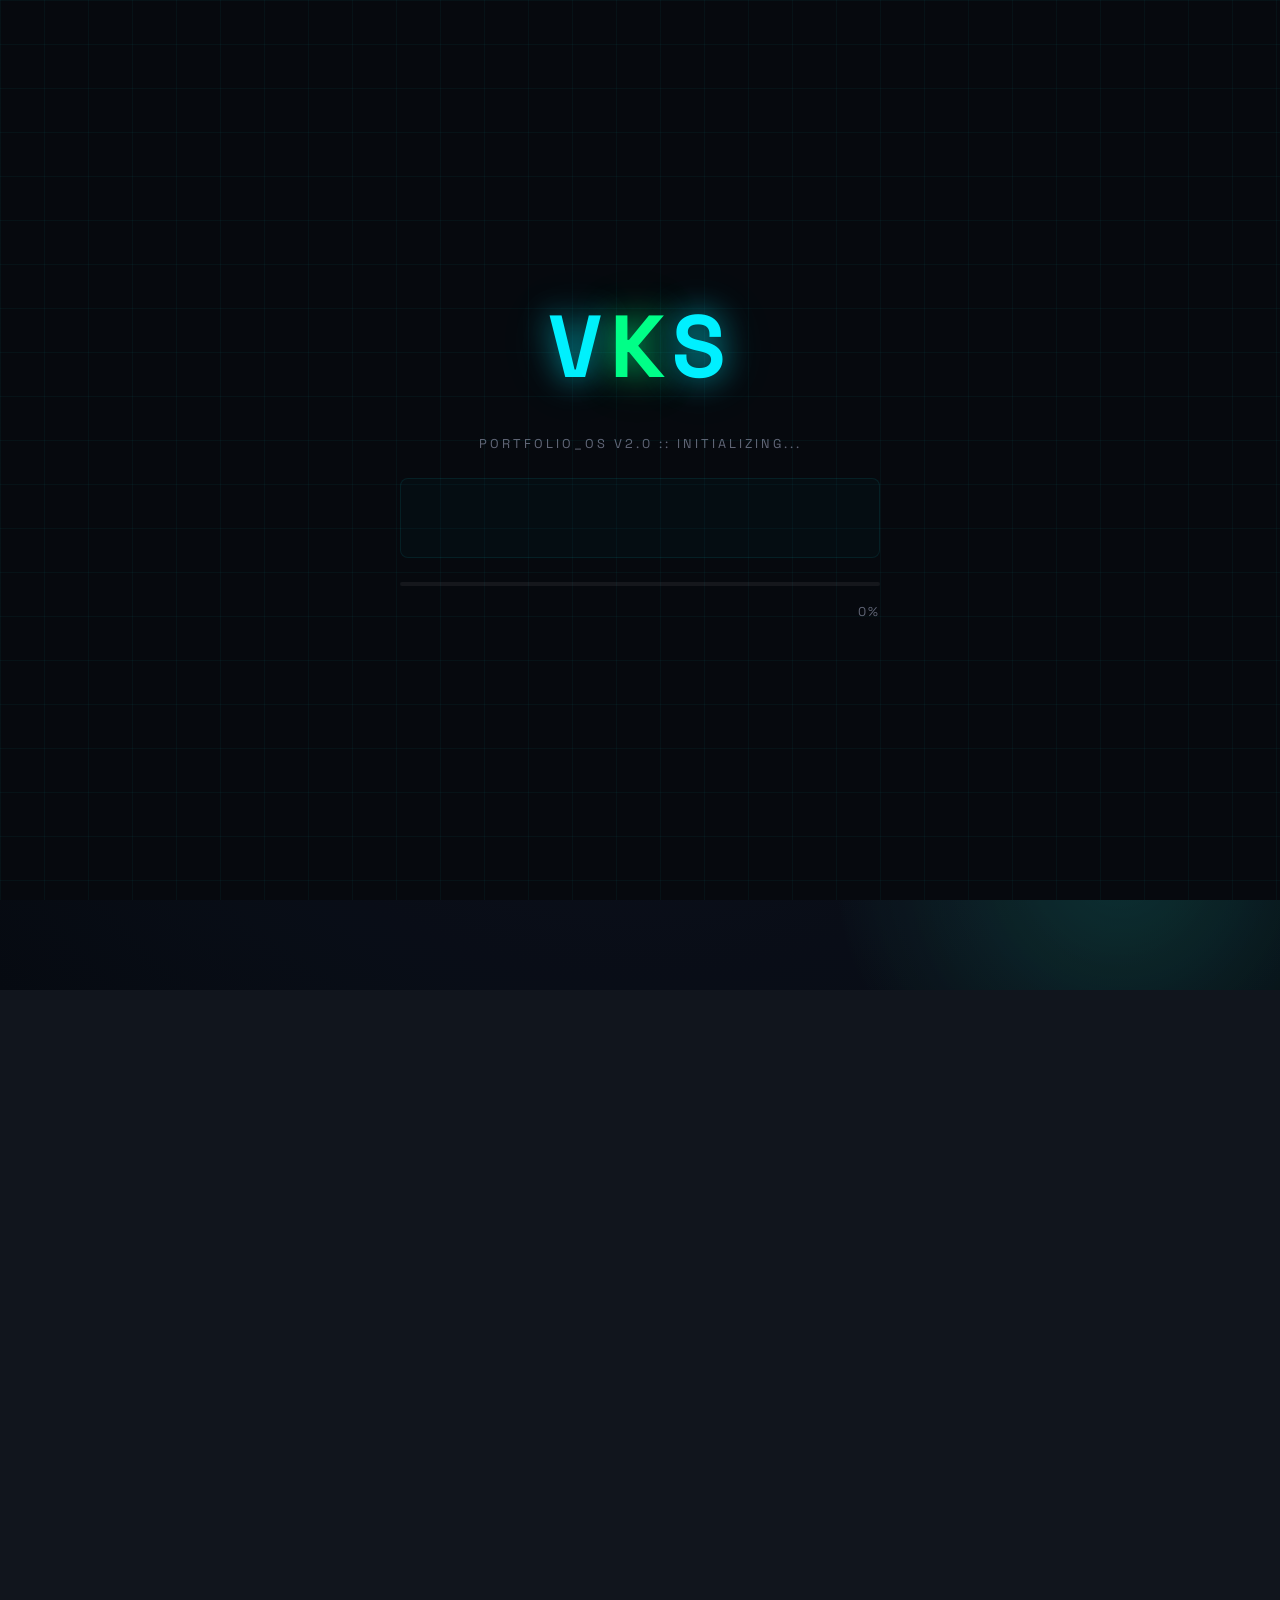
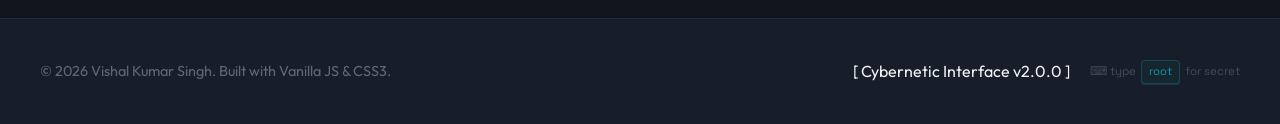
==== index.html @ c34f2422 "Fix GitHub activity graph by switching to reliable ghchart API" ====
<!DOCTYPE html>
<html lang="en">

<head>
    <meta charset="UTF-8">
    <meta name="viewport" content="width=device-width, initial-scale=1.0">
    <meta name="description"
        content="Portfolio of an IoT Engineer specializing in high-performance cyber-minimalist web experiences.">
    <title>Developer Portfolio | Cyber-Minimalist</title>
    <link rel="stylesheet" href="style.css?v=5">
</head>

<body>

    <!-- ██ Boot Sequence Overlay ██ -->
    <div class="boot-overlay" id="boot-overlay">
        <div class="boot-content">
            <div class="boot-logo-text">V<span>K</span>S</div>
            <div class="boot-tagline">PORTFOLIO_OS v2.0 :: INITIALIZING...</div>
            <div class="boot-lines" id="boot-lines"></div>
            <div class="boot-bar-wrapper">
                <div class="boot-bar" id="boot-bar"></div>
            </div>
            <div class="boot-percent" id="boot-percent">0%</div>
        </div>
    </div>

    <!-- Glassmorphic Aurora Ambient Background -->
    <div class="aurora-bg">
        <div class="aurora-blob blob-top"></div>
        <div class="aurora-blob blob-bottom"></div>
        <div class="aurora-overlay"></div>
    </div>
    <!-- Interactive Flashlight Grid Background -->
    <div class="flashlight-glow" id="flashlight-glow"></div>
    <div class="scanline"></div>

    <!-- Neon Scroll Progress Bar -->
    <div class="scroll-progress" id="scroll-progress"></div>

    <!-- Header Navigation -->
    <header class="navbar" id="navbar">
        <div class="nav-container">
            <a href="#" class="nav-logo" aria-label="Home">
                <div class="logo-icon">
                    <span>V</span>
                </div>
                <div class="logo-text">VISHAL KUMAR <span>SINGH</span></div>
            </a>

            <nav>
                <ul class="nav-links" id="nav-links">
                    <li><a href="#about" class="nav-link">About</a></li>
                    <li><a href="#education" class="nav-link">Education</a></li>
                    <li><a href="#skills" class="nav-link">Skills</a></li>
                    <li><a href="#projects" class="nav-link">Projects</a></li>
                    <li><a href="#current-project" class="nav-link">WIP</a></li>
                    <li><a href="#achievements" class="nav-link">Achievements</a></li>
                    <li><a href="#testimonials" class="nav-link">Testimonials</a></li>
                    <li><a href="#contact" class="nav-link">Contact</a></li>
                </ul>
            </nav>

            <div class="nav-actions">
                <!-- Light / Dark Mode Toggle -->
                <button class="theme-toggle" id="theme-toggle" aria-label="Toggle light/dark mode">
                    <svg class="theme-icon sun-icon" viewBox="0 0 24 24" stroke="currentColor" stroke-width="2"
                        fill="none" stroke-linecap="round" stroke-linejoin="round">
                        <circle cx="12" cy="12" r="5"></circle>
                        <line x1="12" y1="1" x2="12" y2="3"></line>
                        <line x1="12" y1="21" x2="12" y2="23"></line>
                        <line x1="4.22" y1="4.22" x2="5.64" y2="5.64"></line>
                        <line x1="18.36" y1="18.36" x2="19.78" y2="19.78"></line>
                        <line x1="1" y1="12" x2="3" y2="12"></line>
                        <line x1="21" y1="12" x2="23" y2="12"></line>
                        <line x1="4.22" y1="19.78" x2="5.64" y2="18.36"></line>
                        <line x1="18.36" y1="5.64" x2="19.78" y2="4.22"></line>
                    </svg>
                    <svg class="theme-icon moon-icon" viewBox="0 0 24 24" stroke="currentColor" stroke-width="2"
                        fill="none" stroke-linecap="round" stroke-linejoin="round">
                        <path d="M21 12.79A9 9 0 1 1 11.21 3 7 7 0 0 0 21 12.79z"></path>
                    </svg>
                </button>
                <button class="sound-toggle muted" id="sound-toggle" aria-label="Toggle sound effects">
                    <svg class="sound-icon sound-on" viewBox="0 0 24 24" stroke="currentColor" stroke-width="2"
                        fill="none" stroke-linecap="round" stroke-linejoin="round">
                        <polygon points="11 5 6 9 2 9 2 15 6 15 11 19 11 5"></polygon>
                        <path d="M19.07 4.93a10 10 0 0 1 0 14.14"></path>
                        <path d="M15.54 8.46a5 5 0 0 1 0 7.07"></path>
                    </svg>
                    <svg class="sound-icon sound-off" viewBox="0 0 24 24" stroke="currentColor" stroke-width="2"
                        fill="none" stroke-linecap="round" stroke-linejoin="round">
                        <polygon points="11 5 6 9 2 9 2 15 6 15 11 19 11 5"></polygon>
                        <line x1="23" y1="9" x2="17" y2="15"></line>
                        <line x1="17" y1="9" x2="23" y2="15"></line>
                    </svg>
                </button>

                <button class="hamburger" id="hamburger-toggle" aria-label="Toggle menu" aria-expanded="false">
                    <span></span>
                    <span></span>
                    <span></span>
                </button>
            </div>
        </div>
    </header>

    <!-- Hero Section -->
    <section class="hero" id="hero">
        <div class="hero-grid">
            <div class="hero-content">
                <div class="hero-subtitle-pre">Dual Student: B.Tech @ BCE Patna & B.S. @ IIT Patna</div>
                <h1 class="hero-title"><span id="greeting-trigger" class="easter-egg-greeting">Hi</span>, I'm
                    <span>Vishal</span>
                </h1>
                <div class="hero-subtitle">
                    <span class="typing-text" id="typing-target"></span>
                    <span class="typing-cursor"></span>
                </div>
                <div class="hero-ctas">
                    <a href="resume.pdf" download class="btn btn-primary">Download Resume</a>
                    <a href="#contact" class="btn btn-secondary">Contact Me</a>
                </div>

                <!-- Feature 4: Hero Stats Ticker -->
                <div class="hero-stats" id="hero-stats">
                    <div class="stat-item">
                        <div class="stat-number-wrap">
                            <span class="stat-number" data-target="2">0</span>
                        </div>
                        <span class="stat-label">Hackathons Won</span>
                    </div>
                    <div class="stat-divider"></div>
                    <div class="stat-item">
                        <div class="stat-number-wrap">
                            <span class="stat-number" data-target="5">0</span><span class="stat-suffix">+</span>
                        </div>
                        <span class="stat-label">Projects Built</span>
                    </div>
                    <div class="stat-divider"></div>
                    <div class="stat-item">
                        <div class="stat-number-wrap">
                            <span class="stat-number" data-target="2">0</span>
                        </div>
                        <span class="stat-label">Degrees in Progress</span>
                    </div>
                </div>
            </div>
            <div class="hero-image-container">
                <div class="profile-interactive-wrapper" id="profile-interactive-wrapper">
                    <!-- Levitating circular core photo -->
                    <div class="core-photo-container">
                        <img src="My pic.jpeg?v=1" alt="Vishal Kumar Singh Profile" class="profile-photo">
                    </div>

                    <!-- Drop Shadow beneath the levitating photo -->
                    <div class="core-shadow"></div>

                    <!-- Concentric Orbital Rings -->
                    <div class="orbital-container">
                        <!-- Ring 1 (Outer) -->
                        <div class="orbital-ring ring-1" id="ring-1">
                            <div class="orbit-dot dot-1" id="dot-1"></div>
                        </div>

                        <!-- Ring 2 (Middle) -->
                        <div class="orbital-ring ring-2" id="ring-2">
                            <div class="orbit-dot dot-2" id="dot-2"></div>
                        </div>
                    </div>
                </div>
            </div>
        </div>
    </section>

    <!-- About Section -->
    <section class="hidden" id="about">
        <h2 class="section-title">About Me</h2>
        <div class="about-bio">
            <p class="about-lead">Hi, I'm <span class="highlight-text">Vishal Kumar Singh</span>! I am a full-stack
                developer and AI enthusiast currently studying at <span class="highlight-text">BCE Patna</span>
                (B.Tech) and <span class="highlight-text">IIT Patna</span> (BS in AI &amp; Cyber Security).</p>

            <div class="bio-item">
                <div class="bio-icon">
                    <svg viewBox="0 0 24 24" width="20" height="20" stroke="currentColor" stroke-width="2" fill="none"
                        stroke-linecap="round" stroke-linejoin="round">
                        <polygon points="12 2 2 7 12 12 22 7 12 2"></polygon>
                        <polyline points="2 17 12 22 22 17"></polyline>
                        <polyline points="2 12 12 17 22 12"></polyline>
                    </svg>
                </div>
                <div class="bio-text">
                    <strong>What I do:</strong> I build scalable web applications and AI-integrated platforms using
                    the <span class="highlight-text">MERN stack</span>, Python, Java, and C.
                </div>
            </div>

            <div class="bio-item">
                <div class="bio-icon">
                    <svg viewBox="0 0 24 24" width="20" height="20" stroke="currentColor" stroke-width="2" fill="none"
                        stroke-linecap="round" stroke-linejoin="round">
                        <circle cx="12" cy="12" r="10"></circle>
                        <path d="M8 14s1.5 2 4 2 4-2 4-2"></path>
                        <line x1="9" y1="9" x2="9.01" y2="9"></line>
                        <line x1="15" y1="9" x2="15.01" y2="9"></line>
                    </svg>
                </div>
                <div class="bio-text">
                    <strong>What drives me:</strong> I love tackling algorithmic challenges on <span
                        class="highlight-text">LeetCode</span> and building projects focused on tech transparency,
                    like <span class="highlight-text">Gate Preparation Tracker</span> and fake news detection.
                </div>
            </div>

            <div class="bio-item">
                <div class="bio-icon">
                    <svg viewBox="0 0 24 24" width="20" height="20" stroke="currentColor" stroke-width="2" fill="none"
                        stroke-linecap="round" stroke-linejoin="round">
                        <path d="M18 8A6 6 0 0 0 6 8c0 7-3 9-3 9h18s-3-2-3-9"></path>
                        <path d="M13.73 21a2 2 0 0 1-3.46 0"></path>
                    </svg>
                </div>
                <div class="bio-text">
                    <strong>Off the keyboard:</strong> I'm a competitive badminton player and enjoy sketching, and
                    I'm currently expanding my horizons by learning Japanese.
                </div>
            </div>
        </div>
    </section>

    <!-- Education Section -->
    <section class="hidden" id="education">
        <h2 class="section-title">Education</h2>
        <div class="timeline">
            <!-- Timeline Item 1 -->
            <div class="timeline-item">
                <div class="timeline-dot"></div>
                <div class="timeline-content">
                    <span class="timeline-date">2025 - 2029</span>
                    <h4 class="timeline-title">B.S. in Artificial Intelligence & Cyber Security</h4>
                    <div class="timeline-institution">Indian Institute of Technology (IIT) Patna</div>
                    <p class="timeline-desc">Concurrent degree program specializing in modern machine learning
                        methods, data science foundations, network defenses, and cryptographic principles.</p>
                </div>
            </div>
            <!-- Timeline Item 2 -->
            <div class="timeline-item">
                <div class="timeline-dot"></div>
                <div class="timeline-content">
                    <span class="timeline-date">2025 - 2029</span>
                    <h4 class="timeline-title">Bachelor of Technology (B.Tech)</h4>
                    <div class="timeline-institution">Bakhtiyarpur College of Engineering (BCE Patna)</div>
                    <p class="timeline-desc">Focusing on standard computer science foundations including
                        algorithms, software engineering lifecycle, databases, and operating systems.</p>
                </div>
            </div>
        </div>
    </section>

    <!-- Skills Section -->
    <section class="hidden" id="skills">
        <h2 class="section-title">Technical Skills</h2>

        <!-- Categorized Skills Grid -->
        <div class="skills-grid">
            <!-- Programming Languages -->
            <div class="skills-category-card">
                <h3 class="skills-category-title">
                    <svg viewBox="0 0 24 24" stroke="currentColor" stroke-width="2" fill="none" stroke-linecap="round"
                        stroke-linejoin="round">
                        <path d="M16 18l6-6-6-6M8 6L2 12l6 6"></path>
                    </svg>
                    Languages
                </h3>
                <div class="skills-list">
                    <span class="skill-badge">Java</span>
                    <span class="skill-badge">Python</span>
                    <span class="skill-badge">C</span>
                    <span class="skill-badge">Dart</span>
                </div>
            </div>

            <!-- Frontend Development -->
            <div class="skills-category-card">
                <h3 class="skills-category-title">
                    <svg viewBox="0 0 24 24" stroke="currentColor" stroke-width="2" fill="none" stroke-linecap="round"
                        stroke-linejoin="round">
                        <rect x="2" y="3" width="20" height="14" rx="2" ry="2"></rect>
                        <line x1="8" y1="21" x2="16" y2="21"></line>
                        <line x1="12" y1="17" x2="12" y2="21"></line>
                    </svg>
                    Frontend Dev
                </h3>
                <div class="skills-list">
                    <span class="skill-badge">React.js</span>
                    <span class="skill-badge">Tailwind CSS</span>
                    <span class="skill-badge">Streamlit</span>
                </div>
            </div>

            <!-- Backend Development -->
            <div class="skills-category-card">
                <h3 class="skills-category-title">
                    <svg viewBox="0 0 24 24" stroke="currentColor" stroke-width="2" fill="none" stroke-linecap="round"
                        stroke-linejoin="round">
                        <rect x="2" y="2" width="20" height="8" rx="2" ry="2"></rect>
                        <rect x="2" y="14" width="20" height="8" rx="2" ry="2"></rect>
                        <line x1="6" y1="6" x2="6.01" y2="6"></line>
                        <line x1="6" y1="18" x2="6.01" y2="18"></line>
                    </svg>
                    Backend Dev
                </h3>
                <div class="skills-list">
                    <span class="skill-badge">Node.js</span>
                    <span class="skill-badge">Express.js</span>
                    <span class="skill-badge">FastAPI</span>
                </div>
            </div>

            <!-- Databases -->
            <div class="skills-category-card">
                <h3 class="skills-category-title">
                    <svg viewBox="0 0 24 24" stroke="currentColor" stroke-width="2" fill="none" stroke-linecap="round"
                        stroke-linejoin="round">
                        <ellipse cx="12" cy="5" rx="9" ry="3"></ellipse>
                        <path d="M3 5v14c0 1.66 4 3 9 3s9-1.34 9-3V5"></path>
                        <path d="M3 12c0 1.66 4 3 9 3s9-1.34 9-3"></path>
                    </svg>
                    Databases
                </h3>
                <div class="skills-list">
                    <span class="skill-badge">MongoDB</span>
                </div>
            </div>

            <!-- APIs & Integrations -->
            <div class="skills-category-card">
                <h3 class="skills-category-title">
                    <svg viewBox="0 0 24 24" stroke="currentColor" stroke-width="2" fill="none" stroke-linecap="round"
                        stroke-linejoin="round">
                        <path d="M10 13a5 5 0 0 0 7.54.54l3-3a5 5 0 0 0-7.07-7.07l-1.72 1.71"></path>
                        <path d="M14 11a5 5 0 0 0-7.54-.54l-3 3a5 5 0 0 0 7.07 7.07l1.71-1.71"></path>
                    </svg>
                    APIs & Integrations
                </h3>
                <div class="skills-list">
                    <span class="skill-badge">Google API</span>
                </div>
            </div>

            <!-- Core Concepts & Architecture -->
            <div class="skills-category-card">
                <h3 class="skills-category-title">
                    <svg viewBox="0 0 24 24" stroke="currentColor" stroke-width="2" fill="none" stroke-linecap="round"
                        stroke-linejoin="round">
                        <polygon points="12 2 2 7 12 12 22 7 12 2"></polygon>
                        <polyline points="2 17 12 22 22 17"></polyline>
                        <polyline points="2 12 12 17 22 12"></polyline>
                    </svg>
                    Core Concepts
                </h3>
                <div class="skills-list">
                    <span class="skill-badge">DSA</span>
                    <span class="skill-badge">OOP</span>
                </div>
            </div>
        </div>

    </section>

    <!-- Feature 6: LeetCode Stats Widget (after skills grid) -->
    <div class="leetcode-widget hidden" id="leetcode-widget">
        <div class="leetcode-header">
            <svg viewBox="0 0 24 24" fill="currentColor" width="22" height="22" style="color:#ffa116">
                <path
                    d="M16.102 17.93l-2.697 2.607c-.466.467-1.111.662-1.823.662s-1.357-.195-1.823-.662l-4.739-4.739c-.466-.467-.702-1.15-.702-1.863s.236-1.357.702-1.824l4.739-4.739c.466-.467 1.111-.702 1.823-.702s1.357.235 1.823.702l2.697 2.606c.514.515 1.365.497 1.9-.038.535-.536.553-1.387.038-1.9l-2.609-2.636a5.055 5.055 0 0 0-2.445-1.337l2.467-2.503c.516-.514.498-1.366-.037-1.901-.535-.535-1.387-.552-1.902-.038l-10.1 10.101c-.981.982-1.494 2.337-1.494 3.835 0 1.498.513 2.895 1.494 3.875l4.347 4.361c.981.979 2.337 1.452 3.834 1.452s2.853-.512 3.834-1.452l2.609-2.637c.514-.514.496-1.365-.039-1.9s-1.386-.553-1.899-.039z" />
            </svg>
            <span>LeetCode Stats</span>
            <a href="https://leetcode.com/u/XBORUTO/" target="_blank" rel="noopener noreferrer"
                class="lc-profile-link">@XBORUTO ↗</a>
        </div>
        <div class="leetcode-stats-grid">
            <div class="lc-stat-box easy">
                <div class="lc-count" id="lc-easy"><span class="lc-spinner"></span></div>
                <div class="lc-label">Easy</div>
            </div>
            <div class="lc-stat-box medium">
                <div class="lc-count" id="lc-medium"><span class="lc-spinner"></span></div>
                <div class="lc-label">Medium</div>
            </div>
            <div class="lc-stat-box hard">
                <div class="lc-count" id="lc-hard"><span class="lc-spinner"></span></div>
                <div class="lc-label">Hard</div>
            </div>
        </div>
        <div class="lc-total-bar">
            <div class="lc-total-left">
                <span class="lc-total-label">Total Solved</span>
                <span class="lc-total-count" id="lc-total">—</span>
            </div>
            <a href="https://leetcode.com/u/XBORUTO/" target="_blank" rel="noopener noreferrer" class="lc-visit-btn"
                id="lc-visit-btn">
                <svg viewBox="0 0 24 24" stroke="currentColor" stroke-width="2" fill="none" stroke-linecap="round"
                    stroke-linejoin="round" width="14" height="14">
                    <path d="M18 13v6a2 2 0 0 1-2 2H5a2 2 0 0 1-2-2V8a2 2 0 0 1 2-2h6"></path>
                    <polyline points="15 3 21 3 21 9"></polyline>
                    <line x1="10" y1="14" x2="21" y2="3"></line>
                </svg>
                Verify on LeetCode
            </a>
        </div>
    </div>

    <!-- Projects Section -->
    <section class="hidden" id="projects">
        <h2 class="section-title">Selected Projects</h2>
        <div class="projects-grid">
            <!-- Project 1: TruthChain -->
            <article class="project-card">
                <div class="project-image-wrapper">
                    <img src="truthchain.png" alt="TruthChain Dashboard" class="project-image">
                </div>
                <div class="project-content">
                    <h3 class="project-title">TruthChain | Fake News Detection App</h3>
                    <div class="project-tags">
                        <span class="tag">React.js</span>
                        <span class="tag">FastAPI</span>
                        <span class="tag">Python</span>
                        <span class="tag">Hugging Face API</span>
                        <span class="tag">Tailwind CSS</span>
                    </div>
                    <ul class="project-features">
                        <li>Engineered a full-stack web application designed to counter misinformation by generating a
                            comprehensive "information nutrition label" for news articles.</li>
                        <li>Developed a highly responsive frontend user interface using React and Tailwind CSS to
                            display clarity, bias, and reliability scores.</li>
                        <li>Architected a robust backend API using FastAPI to handle text processing and seamlessly
                            integrated the Hugging Face API for advanced natural language processing (NLP) analysis.
                        </li>
                    </ul>
                    <div class="project-links">
                        <a href="https://github.com/TECH9PATH-VISH/TruthChain" target="_blank" rel="noopener noreferrer"
                            class="project-link">
                            <svg viewBox="0 0 24 24" stroke="currentColor" stroke-width="2" fill="none"
                                stroke-linecap="round" stroke-linejoin="round">
                                <path
                                    d="M9 19c-5 1.5-5-2.5-7-3m14 6v-3.87a3.37 3.37 0 0 0-.94-2.61c3.14-.35 6.44-1.54 6.44-7A5.44 5.44 0 0 0 20 4.77 5.07 5.07 0 0 0 19.91 1S18.73.65 16 2.48a13.38 13.38 0 0 0-7 0C6.27.65 5.09 1 5.09 1A5.07 5.07 0 0 0 5 4.77a5.44 5.44 0 0 0-1.5 3.78c0 5.42 3.3 6.61 6.44 7A3.37 3.37 0 0 0 9 18.13V22">
                                </path>
                            </svg>
                            GitHub Repo
                        </a>
                        <a href="https://truthchain.streamlit.app/" target="_blank" rel="noopener noreferrer"
                            class="project-link project-link-primary">
                            <svg viewBox="0 0 24 24" stroke="currentColor" stroke-width="2" fill="none"
                                stroke-linecap="round" stroke-linejoin="round">
                                <path d="M18 13v6a2 2 0 0 1-2 2H5a2 2 0 0 1-2-2V8a2 2 0 0 1 2-2h6"></path>
                                <polyline points="15 3 21 3 21 9"></polyline>
                                <line x1="10" y1="14" x2="21" y2="3"></line>
                            </svg>
                            View Live Demo
                        </a>
                    </div>
                </div>
            </article>

            <!-- Project 2: PrepGate -->
            <article class="project-card">
                <div class="project-image-wrapper">
                    <img src="prepgate.png" alt="PrepGate Dashboard" class="project-image">
                </div>
                <div class="project-content">
                    <h3 class="project-title">PrepGate | GATE Syllabus Tracker</h3>
                    <div class="project-tags">
                        <span class="tag">React.js</span>
                        <span class="tag">Next.js</span>
                        <span class="tag">Node.js</span>
                        <span class="tag">Express</span>
                        <span class="tag">MongoDB</span>
                        <span class="tag">Tailwind CSS</span>
                        <span class="tag">Framer Motion</span>
                    </div>
                    <ul class="project-features">
                        <li>Engineered a full-stack web application designed to counter "prep-blindness" by providing a
                            deep, hierarchical tracking matrix for the extensive GATE CSE examination syllabus.</li>
                        <li>Developed a premium, dark-mode frontend user interface featuring real-time progress metrics
                            and a custom physics-driven "Animated Data Core" visualization to dynamically map subject
                            exam weightages.</li>
                        <li>Architected a robust state-management and backend system utilizing React Context API, local
                            storage hydration, and JWT authentication to ensure persistent, flicker-free user sessions.
                        </li>
                    </ul>
                    <div class="project-links">
                        <a href="https://github.com/TECH9PATH-VISH/PrepGate" target="_blank" rel="noopener noreferrer"
                            class="project-link">
                            <svg viewBox="0 0 24 24" stroke="currentColor" stroke-width="2" fill="none"
                                stroke-linecap="round" stroke-linejoin="round">
                                <path
                                    d="M9 19c-5 1.5-5-2.5-7-3m14 6v-3.87a3.37 3.37 0 0 0-.94-2.61c3.14-.35 6.44-1.54 6.44-7A5.44 5.44 0 0 0 20 4.77 5.07 5.07 0 0 0 19.91 1S18.73.65 16 2.48a13.38 13.38 0 0 0-7 0C6.27.65 5.09 1 5.09 1A5.07 5.07 0 0 0 5 4.77a5.44 5.44 0 0 0-1.5 3.78c0 5.42 3.3 6.61 6.44 7A3.37 3.37 0 0 0 9 18.13V22">
                                </path>
                            </svg>
                            GitHub Repo
                        </a>
                        <a href="https://tech9path-vish.github.io/PrepGate/" target="_blank" rel="noopener noreferrer"
                            class="project-link project-link-primary">
                            <svg viewBox="0 0 24 24" stroke="currentColor" stroke-width="2" fill="none"
                                stroke-linecap="round" stroke-linejoin="round">
                                <path d="M18 13v6a2 2 0 0 1-2 2H5a2 2 0 0 1-2-2V8a2 2 0 0 1 2-2h6"></path>
                                <polyline points="15 3 21 3 21 9"></polyline>
                                <line x1="10" y1="14" x2="21" y2="3"></line>
                            </svg>
                            View Live Demo
                        </a>
                    </div>
                </div>
            </article>
        </div>
    </section>

    <!-- Feature 7: Currently Working On -->
    <section class="hidden" id="current-project">
        <h2 class="section-title">Currently Working On</h2>
        <div class="wip-card">
            <div class="wip-top-bar">
                <div class="live-badge">
                    <span class="live-dot"></span>
                    <span>LIVE IN PROGRESS</span>
                </div>
                <div class="wip-lang-tag">C Language</div>
            </div>

            <!-- ↓↓↓ Update project name below when ready ↓↓↓ -->
            <h3 class="wip-title">[ Project Name — Coming Soon ]</h3>
            <!-- ↑↑↑ Space reserved for project name ↑↑↑ -->

            <div class="wip-tags">
                <span class="tag">C Language</span>
                <span class="tag">Terminal / CLI</span>
                <span class="tag">Compiler-Based Interface</span>
                <span class="tag">Low-Level Systems</span>
            </div>

            <!-- ↓↓↓ Update description below when ready ↓↓↓ -->
            <p class="wip-desc">
                A project built <span class="highlight-text">entirely in the C programming language</span>,
                designed to run directly on a compiler-based interface or terminal environment.
                It explores low-level systems programming concepts without any external frameworks or libraries.
                <br><br>
                <em style="color: var(--text-muted); font-size: 0.9rem;">[ Full description coming soon as development
                    progresses... ]</em>
            </p>
            <!-- ↑↑↑ Space reserved for description ↑↑↑ -->

            <div class="wip-progress-section">
                <div class="wip-progress-label">
                    <span>Development Progress</span>
                    <!-- Update the percentage below -->
                    <span class="wip-progress-pct" id="wip-pct">Building...</span>
                </div>
                <div class="wip-progress-track">
                    <div class="wip-progress-fill" id="wip-fill" style="width: 0%" data-target="35"></div>
                </div>
            </div>

            <div class="wip-footer">
                <svg viewBox="0 0 24 24" stroke="currentColor" stroke-width="2" fill="none" width="16" height="16">
                    <circle cx="12" cy="12" r="10"></circle>
                    <polyline points="12 6 12 12 16 14"></polyline>
                </svg>
                <span>Started — <strong>2026</strong> &nbsp;·&nbsp; Expected completion: <strong>TBD</strong></span>
            </div>
        </div>
    </section>

    <!-- Honors & Achievements Section -->
    <section class="hidden" id="achievements">
        <h2 class="section-title">Honors & Achievements</h2>
        <div class="achievements-container">
            <!-- Achievement 1 -->
            <div class="achievement-card">
                <div class="achievement-icon-wrapper">
                    <svg viewBox="0 0 24 24" class="achievement-icon" fill="none" stroke="currentColor" stroke-width="2"
                        stroke-linecap="round" stroke-linejoin="round">
                        <path d="M6 9H4.5a2.5 2.5 0 0 1 0-5H6"></path>
                        <path d="M18 9h1.5a2.5 2.5 0 0 0 0-5H18"></path>
                        <path d="M4 22h16"></path>
                        <path d="M10 14.66V17c0 .55-.45 1-1 1H4v2h16v-2h-5c-.55 0-1-.45-1-1v-2.34"></path>
                        <path d="M12 2a4 4 0 0 0-4 4v5a4 4 0 0 0 8 0V6a4 4 0 0 0-4-4z"></path>
                    </svg>
                </div>
                <div class="achievement-content">
                    <h3 class="achievement-title">1st Place Winner, ByteHack Hackathon | Organized by byte.io Coding
                        Club</h3>
                    <p class="achievement-details">Competed as Leader of Team MECHX4 to conceptualize, build, and deploy
                        a functional prototype within a strict, high-pressure time limit. Collaborated on technical
                        architecture and debugging, demonstrating rapid problem-solving skills and seamless team
                        coordination.</p>
                </div>
            </div>

            <!-- Achievement 2 -->
            <div class="achievement-card">
                <div class="achievement-icon-wrapper">
                    <svg viewBox="0 0 24 24" class="achievement-icon" fill="none" stroke="currentColor" stroke-width="2"
                        stroke-linecap="round" stroke-linejoin="round">
                        <path d="M6 9H4.5a2.5 2.5 0 0 1 0-5H6"></path>
                        <path d="M18 9h1.5a2.5 2.5 0 0 0 0-5H18"></path>
                        <path d="M4 22h16"></path>
                        <path d="M10 14.66V17c0 .55-.45 1-1 1H4v2h16v-2h-5c-.55 0-1-.45-1-1v-2.34"></path>
                        <path d="M12 2a4 4 0 0 0-4 4v5a4 4 0 0 0 8 0V6a4 4 0 0 0-4-4z"></path>
                    </svg>
                </div>
                <div class="achievement-content">
                    <h3 class="achievement-title">1st Position, Science Mela Hackathon | College-Wide Tech Showcase</h3>
                    <p class="achievement-details">Secured the top prize alongside Team DragonDevz by engineering an
                        innovative technical solution to a real-world problem. Successfully pitched the project's
                        technical feasibility and potential impact to a panel of judges and peers.</p>
                </div>
            </div>
        </div>
    </section>

    <!-- Feature 9: GitHub Activity Heatmap -->
    <section class="hidden" id="github-activity">
        <h2 class="section-title">GitHub Activity</h2>
        <div class="github-graph-wrapper">
            <div class="github-graph-header">
                <svg viewBox="0 0 24 24" stroke="currentColor" stroke-width="2" fill="none" stroke-linecap="round" stroke-linejoin="round" width="18" height="18">
                    <path d="M9 19c-5 1.5-5-2.5-7-3m14 6v-3.87a3.37 3.37 0 0 0-.94-2.61c3.14-.35 6.44-1.54 6.44-7A5.44 5.44 0 0 0 20 4.77 5.07 5.07 0 0 0 19.91 1S18.73.65 16 2.48a13.38 13.38 0 0 0-7 0C6.27.65 5.09 1 5.09 1A5.07 5.07 0 0 0 5 4.77a5.44 5.44 0 0 0-1.5 3.78c0 5.42 3.3 6.61 6.44 7A3.37 3.37 0 0 0 9 18.13V22"></path>
                </svg>
                <span>GitHub Activity Graph</span>
                <a href="https://github.com/TECH9PATH-VISH" target="_blank" rel="noopener noreferrer" class="github-profile-link">@TECH9PATH-VISH ↗</a>
            </div>

            <div class="github-graph-img-wrapper">
                <img class="github-graph-img" src="https://ghchart.rshah.org/00f0ff/TECH9PATH-VISH" alt="GitHub Activity Graph" />
            </div>
        </div>
    </section>

    <!-- Feature 8: Testimonials Section -->
    <section class="hidden" id="testimonials">
        <h2 class="section-title">Testimonials</h2>
        <p class="testimonials-sub">Words from teammates, professors &amp; judges.</p>
        <div class="testimonials-grid">

            <!-- ↓↓↓ Replace with real testimonial when available ↓↓↓ -->
            <div class="testimonial-card placeholder-card">
                <div class="quote-mark">&ldquo;</div>
                <p class="testimonial-quote">[ Space reserved — add a testimonial from a professor, hackathon judge, or
                    teammate here. ]</p>
                <div class="testimonial-author">
                    <div class="author-avatar placeholder-avatar">?</div>
                    <div class="author-meta">
                        <div class="author-name">— Name</div>
                        <div class="author-role">Title / Relation</div>
                    </div>
                </div>
            </div>
            <!-- ↑↑↑ Space reserved for testimonial ↑↑↑ -->

            <!-- Add more testimonial cards here as you collect them -->

        </div>
    </section>

    <!-- Contact Section -->
    <section class="hidden" id="contact">
        <h2 class="section-title">Get In Touch</h2>
        <div class="contact-container">
            <div class="contact-header">
                <div class="terminal-dots">
                    <span class="dot red"></span>
                    <span class="dot yellow"></span>
                    <span class="dot green"></span>
                </div>
                <span class="terminal-title">secure_transmission.sh</span>
            </div>
            <p class="contact-intro">Let's talk about building something epic. Submit the form below, and the gateway
                will route your query straight to my inbox.</p>

            <form id="contact-form" autocomplete="off">
                <div class="form-group">
                    <label for="name" class="form-label"><span class="label-tag">// [NAME_ID]</span> Name</label>
                    <input type="text" id="name" name="name" class="form-control" placeholder="Enter your name"
                        required>
                </div>
                <div class="form-group">
                    <label for="email" class="form-label"><span class="label-tag">// [EMAIL_ADDR]</span> Email</label>
                    <input type="email" id="email" name="email" class="form-control" placeholder="Enter your email"
                        required>
                </div>
                <div class="form-group">
                    <label for="message" class="form-label"><span class="label-tag">// [CARGO_MSG]</span>
                        Message</label>
                    <textarea id="message" name="message" class="form-control" placeholder="Type your message..."
                        required></textarea>
                </div>
                <button type="submit" class="btn btn-primary btn-submit" id="submit-btn">Send Message</button>
                <div class="contact-terminal-log" id="contact-terminal-log" style="display: none;">
                    <div class="log-line" id="log-line-1"></div>
                    <div class="log-line" id="log-line-2"></div>
                    <div class="log-line" id="log-line-3"></div>
                </div>
            </form>

            <div class="social-links">
                <a href="https://github.com/TECH9PATH-VISH" target="_blank" rel="noopener noreferrer"
                    class="social-link" aria-label="GitHub">
                    <svg viewBox="0 0 24 24" stroke="currentColor" stroke-width="2" fill="none" stroke-linecap="round"
                        stroke-linejoin="round">
                        <path
                            d="M9 19c-5 1.5-5-2.5-7-3m14 6v-3.87a3.37 3.37 0 0 0-.94-2.61c3.14-.35 6.44-1.54 6.44-7A5.44 5.44 0 0 0 20 4.77 5.07 5.07 0 0 0 19.91 1S18.73.65 16 2.48a13.38 13.38 0 0 0-7 0C6.27.65 5.09 1 5.09 1A5.07 5.07 0 0 0 5 4.77a5.44 5.44 0 0 0-1.5 3.78c0 5.42 3.3 6.61 6.44 7A3.37 3.37 0 0 0 9 18.13V22">
                        </path>
                    </svg>
                </a>
                <a href="https://www.linkedin.com/in/vishal-kumar-singh-73947a3a2/" target="_blank"
                    rel="noopener noreferrer" class="social-link" aria-label="LinkedIn">
                    <svg viewBox="0 0 24 24" stroke="currentColor" stroke-width="2" fill="none" stroke-linecap="round"
                        stroke-linejoin="round">
                        <path d="M16 8a6 6 0 0 1 6 6v7h-4v-7a2 2 0 0 0-2-2 2 2 0 0 0-2 2v7h-4v-7a6 6 0 0 1 6-6z"></path>
                        <rect x="2" y="9" width="4" height="12"></rect>
                        <circle cx="4" cy="4" r="2"></circle>
                    </svg>
                </a>
                <a href="https://www.instagram.com/parsival__0097/" target="_blank" rel="noopener noreferrer"
                    class="social-link" aria-label="Instagram">
                    <svg viewBox="0 0 24 24" stroke="currentColor" stroke-width="2" fill="none" stroke-linecap="round"
                        stroke-linejoin="round">
                        <rect x="2" y="2" width="20" height="20" rx="5" ry="5"></rect>
                        <path d="M16 11.37A4 4 0 1 1 12.63 8 4 4 0 0 1 16 11.37z"></path>
                        <line x1="17.5" y1="6.5" x2="17.51" y2="6.5"></line>
                    </svg>
                </a>
            </div>
        </div>
    </section>

    <!-- Footer -->
    <footer>
        <div class="footer-container">
            <div class="copyright">
                &copy; 2026 Vishal Kumar Singh. Built with Vanilla JS &amp; CSS3.
            </div>
            <div class="footer-right">
                <span>[ Cybernetic Interface v2.0.0 ]</span>
                <!-- Feature 12: Keyboard shortcut hint -->
                <span class="kbd-hint" id="kbd-hint" title="Try it!">⌨ type <kbd>root</kbd> for secret</span>
            </div>
        </div>
    </footer>

    <!-- Back to Top Button -->
    <button class="back-to-top" id="back-to-top" aria-label="Back to top">
        <svg viewBox="0 0 24 24" stroke="currentColor" stroke-width="2.5" fill="none" stroke-linecap="round"
            stroke-linejoin="round">
            <line x1="12" y1="19" x2="12" y2="5"></line>
            <polyline points="5 12 12 5 19 12"></polyline>
        </svg>
    </button>

    <!-- Secret Terminal Overlay -->
    <div class="secret-terminal-overlay" id="secret-terminal-overlay">
        <div class="secret-terminal-box">
            <div class="secret-terminal-header">
                <span class="terminal-title">SECRET_ACCESS_SHELL.EXE</span>
                <button class="terminal-close-btn" id="terminal-close-top" aria-label="Close Shell">×</button>
            </div>
            <div class="secret-terminal-body">
                <div class="terminal-output">
                    <span class="system-tag">[System Access Granted]</span> Welcome. Initializing AI & Cyber Security
                    Protocols...
                </div>
                <div class="terminal-input-line">
                    <span>C:\ROOT&gt; </span><span class="terminal-cursor">_</span>
                </div>
                <div class="terminal-actions">
                    <a href="resume.pdf" download class="btn btn-primary" id="download-classified-btn">Download
                        Resume</a>
                    <button class="btn btn-secondary" id="terminal-close-bottom">Close Terminal</button>
                </div>
            </div>
        </div>
    </div>

    <!-- VS Code-Style Minimap Scrollbar -->
    <div class="minimap-container" id="minimap-container">
        <div class="minimap-track" id="minimap-track">
            <div class="minimap-marker" data-section="hero" title="Hero"></div>
            <div class="minimap-marker" data-section="education" title="Timeline"></div>
            <div class="minimap-marker" data-section="projects" title="Projects"></div>
            <div class="minimap-marker" data-section="contact" title="Contact"></div>
            <div class="minimap-thumb" id="minimap-thumb"></div>
        </div>
    </div>

    <!-- Studio Freight Lenis for Smooth Scrolling -->
    <script src="https://unpkg.com/@studio-freight/lenis@1.0.42/dist/lenis.min.js"></script>
    <script src="script.js?v=2"></script>
</body>

</html>
---- style.css ----
@import url('https://fonts.googleapis.com/css2?family=Outfit:wght@300;400;500;600;700;800&family=Space+Grotesk:wght@400;500;600;700&display=swap');

/* Lenis Smooth Scroll Configuration */
html.lenis, html.lenis body {
    height: auto;
}
.lenis.lenis-smooth {
    scroll-behavior: auto !important;
}
.lenis.lenis-smooth [data-lenis-prevent] {
    overscroll-behavior: contain;
}
.lenis.lenis-stopped {
    overflow: hidden;
}
.lenis.lenis-scrolling iframe {
    pointer-events: none;
}

:root {
    /* Color Palette */
    --bg-base: #11151d;
    --bg-surface: #181e29;
    --bg-surface-elevated: #222937;
    
    --accent-cyan: #00f0ff;
    --accent-cyan-rgb: 0, 240, 255;
    --lidar-cyan: #00ffcc;
    --lidar-cyan-rgb: 0, 255, 204;
    --accent-green: #00ff87;
    --accent-green-rgb: 0, 255, 135;
    
    --text-primary: #f3f4f6;
    --text-secondary: #a3a8b8;
    --text-muted: #626778;
    
    /* Glassmorphism Defaults */
    --glass-bg: rgba(12, 13, 18, 0.6);
    --glass-bg-hover: rgba(20, 22, 31, 0.75);
    --glass-border: rgba(255, 255, 255, 0.05);
    --glass-border-focus: rgba(0, 240, 255, 0.3);
    --glass-blur: 16px;
    
    /* Typography */
    --font-sans: 'Outfit', -apple-system, BlinkMacSystemFont, sans-serif;
    --font-mono: 'Space Grotesk', monospace;
    
    /* Transitions */
    --transition-smooth: all 0.35s cubic-bezier(0.25, 0.8, 0.25, 1);
    --transition-fast: all 0.2s cubic-bezier(0.4, 0, 0.2, 1);
}

/* Hide Default Scrollbar */
::-webkit-scrollbar {
    display: none;
}
html {
    scrollbar-width: none; /* Firefox */
}
body {
    -ms-overflow-style: none; /* IE and Edge */
}

/* Minimap Scrollbar Track */
.minimap-track {
    position: fixed;
    right: 12px;
    top: 50%;
    transform: translateY(-50%);
    height: 60vh;
    width: 4px;
    background: rgba(255, 255, 255, 0.1);
    border-radius: 4px;
    z-index: 9999;
    opacity: 0.6;
    transition: opacity 0.3s ease, background-color 0.3s ease;
}

.minimap-track:hover {
    opacity: 1;
    background: rgba(255, 255, 255, 0.15);
}

/* Invisible wider hit-area for better hover and touch targets */
.minimap-track::before {
    content: '';
    position: absolute;
    top: 0;
    bottom: 0;
    left: -12px;
    right: -12px;
    cursor: pointer;
}

/* Minimap Scroll Thumb */
.minimap-thumb {
    position: absolute;
    left: 50%;
    transform: translate(-50%, 0); /* Horizontal centering, JS will set translateY */
    width: 6px;
    height: 40px;
    background: #00ffcc;
    box-shadow: 0 0 10px #00ffcc;
    border-radius: 3px;
    cursor: grab;
    will-change: transform;
    z-index: 10000;
    transition: box-shadow 0.2s ease, background-color 0.2s ease;
}

.minimap-thumb:active {
    cursor: grabbing;
    box-shadow: 0 0 15px #00ffcc, 0 0 25px #00ffcc;
}

/* Minimap Section Markers (Blips) */
.minimap-marker {
    position: absolute;
    left: 50%;
    transform: translate(-50%, -50%); /* Center marker on its calculated top offset */
    width: 2px;
    height: 6px;
    background: rgba(0, 255, 204, 0.4);
    box-shadow: 0 0 4px rgba(0, 255, 204, 0.2);
    border-radius: 1px;
    transition: background-color 0.3s ease, box-shadow 0.3s ease, transform 0.3s ease;
    pointer-events: none; /* Interaction passes through to track */
}

/* Pulse animation on marker overlap */
.minimap-marker.active-pulse {
    background: #00ffcc;
    animation: marker-pulse-animation 0.6s cubic-bezier(0.25, 0.8, 0.25, 1) forwards;
}

@keyframes marker-pulse-animation {
    0% {
        transform: translate(-50%, -50%) scale(1);
        background: #00ffcc;
        box-shadow: 0 0 4px #00ffcc;
    }
    50% {
        transform: translate(-50%, -50%) scale(2.5);
        background: #00ffcc;
        box-shadow: 0 0 15px #00ffcc, 0 0 25px #00ffcc;
    }
    100% {
        transform: translate(-50%, -50%) scale(1.5);
        background: #00ffcc;
        box-shadow: 0 0 8px #00ffcc;
    }
}

/* Base Styles */
* {
    margin: 0;
    padding: 0;
    box-sizing: border-box;
}

html {
    scroll-behavior: smooth;
    font-size: 16px;
    overflow-x: hidden;
}

body {
    background-color: var(--bg-base);
    color: var(--text-primary);
    font-family: var(--font-sans);
    line-height: 1.6;
    overflow-x: hidden;
    position: relative;
}

/* Background Cyber Grid effect (visible everywhere, sharp, clean and smooth) */
body::before {
    content: '';
    position: fixed;
    inset: 0;
    background-image: 
        linear-gradient(rgba(0, 240, 255, 0.06) 1px, transparent 1px),
        linear-gradient(90deg, rgba(0, 240, 255, 0.06) 1px, transparent 1px);
    background-size: 44px 44px;
    z-index: -2;
    pointer-events: none;
    -webkit-mask-image: linear-gradient(to bottom, black, transparent 94%);
    mask-image: linear-gradient(to bottom, black, transparent 94%);
}

body::after {
    content: '';
    position: fixed;
    top: 0;
    left: 0;
    width: 100vw;
    height: 100vh;
    background: radial-gradient(circle at 50% 50%, transparent 50%, var(--bg-base) 100%);
    z-index: -2;
    pointer-events: none;
}

/* Cyber Laser Scanline */
.scanline {
    position: fixed;
    top: 0;
    left: 0;
    width: 100vw;
    height: 100vh;
    background: linear-gradient(
        to bottom,
        rgba(0, 240, 255, 0) 0%,
        rgba(0, 240, 255, 0) 45%,
        rgba(0, 240, 255, 0.04) 48%,
        rgba(0, 240, 255, 0.15) 50%,
        rgba(0, 240, 255, 0.04) 52%,
        rgba(0, 240, 255, 0) 55%,
        rgba(0, 240, 255, 0) 100%
    );
    background-size: 100% 200%;
    z-index: -2;
    pointer-events: none;
    animation: scanline-sweep 15s linear infinite;
    opacity: 0.65;
}

/* Hardware-Accelerated Spotlight Overlay */
.flashlight-glow {
    display: none;
    position: fixed;
    top: 0;
    left: 0;
    width: 240px;
    height: 240px;
    border-radius: 50%;
    background: radial-gradient(circle 120px at center, rgba(0, 240, 255, 0.26) 0%, rgba(0, 255, 204, 0.1) 50%, transparent 100%);
    z-index: -1;
    pointer-events: none;
    will-change: transform;
}

@keyframes grid-breath {
    0% {
        opacity: 0.55;
    }
    100% {
        opacity: 1;
    }
}

@keyframes scanline-sweep {
    0% {
        background-position: 0% 0%;
    }
    100% {
        background-position: 0% 200%;
    }
}

@keyframes spotlight-pulse {
    0% {
        filter: drop-shadow(0 0 2px rgba(0, 240, 255, 0.8));
    }
    100% {
        filter: drop-shadow(0 0 4px rgba(0, 240, 255, 1)) drop-shadow(0 0 8px rgba(0, 240, 255, 0.6));
    }
}

/* Glassmorphic Aurora Ambient Background */
.aurora-bg {
    position: fixed;
    top: -10vh;
    left: 0;
    width: 100vw;
    height: 120vh;
    z-index: -3; /* Set behind everything including grid overlays */
    overflow: hidden;
    background: radial-gradient(circle at 50% 50%, #0e1420 0%, #06090e 100%);
    pointer-events: none;
    will-change: transform;
    animation: bg-hue-rotate 45s linear infinite;
}

/* Ambient color blobs */
.aurora-blob {
    position: absolute;
    width: 45vw;
    height: 45vw;
    min-width: 350px;
    min-height: 350px;
    border-radius: 50%;
    mix-blend-mode: screen;
    opacity: 0.55;
    will-change: transform;
    pointer-events: none;
    animation: blob-breath 22s ease-in-out infinite alternate;
}

.blob-top {
    top: -15%;
    left: -10%;
    background: radial-gradient(circle, rgba(0, 162, 255, 0.6) 0%, transparent 70%);
    animation-delay: 0s;
}

.blob-bottom {
    bottom: -15%;
    right: -10%;
    background: radial-gradient(circle, rgba(15, 133, 111, 0.6) 0%, transparent 70%);
    animation-delay: -10s;
}

/* Heavy Glassmorphic Diffusing Overlay (Optimized without backdrop-filter to prevent scroll lag) */
.aurora-overlay {
    position: absolute;
    top: 0;
    left: 0;
    width: 100%;
    height: 100%;
    background: rgba(15, 23, 42, 0.12); /* Modern slate-blue tint that adds brightness */
    z-index: 2;
    pointer-events: none;
}

/* Organic drifting and breathing keyframes */
@keyframes blob-breath {
    0% {
        transform: scale(0.9) translate3d(0, 0, 0);
        opacity: 0.35;
    }
    50% {
        transform: scale(1.05) translate3d(20px, -10px, 0);
        opacity: 0.48;
    }
    100% {
        transform: scale(0.95) translate3d(-10px, 20px, 0);
        opacity: 0.38;
    }
}

@keyframes bg-hue-rotate {
    0% {
        filter: hue-rotate(-30deg);
    }
    50% {
        filter: hue-rotate(0deg);
    }
    100% {
        filter: hue-rotate(-30deg);
    }
}
/* Section Common Styles */
section {
    padding: 100px 24px;
    max-width: 1200px;
    margin: 0 auto;
    position: relative;
}

.section-title {
    font-size: 2.5rem;
    font-weight: 800;
    margin-bottom: 50px;
    text-transform: uppercase;
    letter-spacing: 2px;
    display: inline-block;
    position: relative;
    color: var(--text-primary);
}

.section-title::after {
    content: '';
    position: absolute;
    bottom: -10px;
    left: 0;
    width: 80px;
    height: 3px;
    background: linear-gradient(90deg, var(--accent-cyan) 0%, var(--accent-green) 100%);
    box-shadow: 0 0 8px rgba(var(--accent-cyan-rgb), 0.6);
}

.section-title::before {
    content: '';
    position: absolute;
    bottom: -13px;
    left: 88px;
    width: 6px;
    height: 6px;
    background: var(--accent-green);
    box-shadow: 0 0 8px rgba(var(--accent-green-rgb), 0.8);
    transform: rotate(45deg);
}

/* Navigation */
.navbar {
    position: fixed;
    top: 0;
    left: 0;
    width: 100%;
    z-index: 1000;
    background: transparent;
    border-bottom: 1px solid transparent;
    transition: var(--transition-smooth);
}

.navbar.scrolled {
    background: var(--glass-bg);
    border-bottom: 1px solid var(--glass-border);
    backdrop-filter: blur(var(--glass-blur));
    -webkit-backdrop-filter: blur(var(--glass-blur));
}

.nav-container {
    max-width: 1200px;
    margin: 0 auto;
    padding: 20px 24px;
    display: flex;
    justify-content: space-between;
    align-items: center;
}

.nav-logo {
    display: flex;
    align-items: center;
    gap: 10px;
    font-family: var(--font-mono);
    font-weight: 700;
    font-size: 1.3rem;
    text-decoration: none;
    color: var(--text-primary);
    letter-spacing: 1px;
}

.logo-icon {
    width: 32px;
    height: 32px;
    display: flex;
    align-items: center;
    justify-content: center;
    border: 2px solid var(--accent-cyan);
    border-radius: 6px;
    color: var(--accent-cyan);
    position: relative;
    overflow: hidden;
    transition: var(--transition-fast);
}

.logo-icon::before {
    content: '';
    position: absolute;
    top: -50%;
    left: -50%;
    width: 200%;
    height: 200%;
    background: linear-gradient(45deg, transparent, rgba(0, 240, 255, 0.3), transparent);
    transform: rotate(45deg);
    transition: var(--transition-smooth);
}

.nav-logo:hover .logo-icon {
    border-color: var(--accent-green);
    color: var(--accent-green);
    box-shadow: 0 0 10px rgba(var(--accent-green-rgb), 0.3);
}

.nav-logo:hover .logo-icon::before {
    left: 100%;
}

.logo-text span {
    color: var(--accent-cyan);
    transition: var(--transition-fast);
}

.nav-logo:hover .logo-text span {
    color: var(--accent-green);
}

.nav-links {
    display: flex;
    gap: 32px;
    list-style: none;
}

.nav-link {
    text-decoration: none;
    color: var(--text-secondary);
    font-size: 0.95rem;
    font-weight: 500;
    transition: var(--transition-fast);
    position: relative;
    padding: 6px 0;
}

.nav-link::after {
    content: '';
    position: absolute;
    bottom: 0;
    left: 0;
    width: 0;
    height: 2px;
    background: linear-gradient(90deg, var(--accent-cyan), var(--accent-green));
    transition: var(--transition-fast);
}

.nav-link:hover {
    color: var(--text-primary);
}

.nav-link:hover::after {
    width: 100%;
}

/* Hamburger Menu */
.hamburger {
    display: none;
    background: transparent;
    border: none;
    cursor: pointer;
    width: 30px;
    height: 24px;
    position: relative;
    z-index: 1001;
}

.hamburger span {
    display: block;
    position: absolute;
    height: 2px;
    width: 100%;
    background: var(--text-primary);
    border-radius: 2px;
    opacity: 1;
    left: 0;
    transform: rotate(0deg);
    transition: 0.25s ease-in-out;
}

.hamburger span:nth-child(1) { top: 0px; }
.hamburger span:nth-child(2) { top: 10px; }
.hamburger span:nth-child(3) { top: 20px; }

.hamburger.active span:nth-child(1) {
    top: 10px;
    transform: rotate(135deg);
    background: var(--accent-cyan);
}

.hamburger.active span:nth-child(2) {
    opacity: 0;
    left: -60px;
}

.hamburger.active span:nth-child(3) {
    top: 10px;
    transform: rotate(-135deg);
    background: var(--accent-cyan);
}

/* Hero Section */
.hero {
    min-height: 80vh;
    display: flex;
    align-items: center;
    padding-top: 220px;
    padding-bottom: 82px; /* Increased by 10% */
}

.hero-grid {
    display: grid;
    grid-template-columns: 1.2fr 0.8fr;
    gap: 44px;
    align-items: center;
    width: 100%;
}

.hero-content {
    display: flex;
    flex-direction: column;
    align-items: flex-start;
}

.hero-image-container {
    display: flex;
    justify-content: center;
    align-items: center;
}

/* Profile Interactive Wrapper */
.profile-interactive-wrapper {
    position: relative;
    width: min(450px, 90vw);
    height: min(450px, 90vw);
    display: flex;
    justify-content: center;
    align-items: center;
    cursor: pointer;
    background: transparent;
    border-radius: 50%;
    transition: var(--transition-smooth);
}

/* Glow behind the photo container, keeping orbital rings region transparent */
.profile-interactive-wrapper::before {
    content: '';
    position: absolute;
    top: 50%;
    left: 50%;
    transform: translate(-50%, -50%);
    width: min(260px, 58vw);
    height: min(260px, 58vw);
    background: radial-gradient(circle, rgba(0, 240, 255, 0.25) 0%, rgba(135, 92, 255, 0.18) 50%, transparent 70%);
    filter: blur(18px);
    border-radius: 50%;
    z-index: 1;
    pointer-events: none;
    transition: var(--transition-smooth);
}

.profile-interactive-wrapper:hover::before {
    background: radial-gradient(circle, rgba(0, 240, 255, 0.32) 0%, rgba(135, 92, 255, 0.24) 50%, transparent 70%);
    transform: translate(-50%, -50%) scale(1.1);
}

/* Levitating core photo container */
.core-photo-container {
    position: relative;
    width: min(245px, 55vw);
    height: min(245px, 55vw);
    border-radius: 50%;
    overflow: hidden;
    border: 4px solid var(--accent-cyan);
    box-shadow: 0 0 38px rgba(0, 240, 255, 0.48), 0 0 80px rgba(135, 92, 255, 0.25);
    background-color: var(--bg-surface);
    z-index: 5;
    animation: levitate 4s ease-in-out infinite;
    transition: border-color 0.3s ease, box-shadow 0.3s ease;
}

.profile-photo {
    width: 100%;
    height: 100%;
    object-fit: cover;
    border-radius: 50%;
    display: block;
    transform: scale(1.1); /* Zoom image content by 10% */
}

@keyframes levitate {
    0% {
        transform: translateY(0);
    }
    50% {
        transform: translateY(-12px);
    }
    100% {
        transform: translateY(0);
    }
}

/* Drop shadow beneath the levitating photo */
.core-shadow {
    position: absolute;
    bottom: calc(50% - min(122.5px, 27.5vw) - 27.5px); /* Positioned just below the centered photo container */
    left: 50%;
    width: min(180px, 38vw);
    height: 11px;
    background: radial-gradient(ellipse, rgba(0, 0, 0, 0.75) 0%, rgba(0, 240, 255, 0.12) 45%, transparent 70%);
    border-radius: 50%;
    filter: blur(6px);
    z-index: 2;
    animation: shadow-scale 4s ease-in-out infinite;
    pointer-events: none;
    transform: translateX(-50%);
}

@keyframes shadow-scale {
    0%, 100% {
        transform: translateX(-50%) scale(1);
        opacity: 0.85;
        filter: blur(5px);
    }
    50% {
        transform: translateX(-50%) scale(0.7);
        opacity: 0.35;
        filter: blur(8px);
    }
}

/* Flat Concentric Orbital Rings Container */
.orbital-container {
    position: absolute;
    top: 0;
    left: 0;
    width: 100%;
    height: 100%;
    pointer-events: none;
    z-index: 4;
}

/* Orbital Rings */
.orbital-ring {
    position: absolute;
    top: 50%;
    left: 50%;
    border-radius: 50%;
    transform: translate(-50%, -50%);
    pointer-events: none;
    transition: border-color 0.3s ease, filter 0.3s ease;
}

.ring-1 {
    width: 100%;
    height: 100%;
    border: 1.5px dashed rgba(0, 240, 255, 0.25);
    animation: spin-cw 20s linear infinite;
}

.ring-2 {
    width: calc(100% - 96px);
    height: calc(100% - 96px);
    border: 1.5px solid rgba(0, 240, 255, 0.15);
    animation: spin-ccw 25s linear infinite;
}

/* Hover dynamic for rings: speed up and glow */
.profile-interactive-wrapper:hover .orbital-ring {
    border-color: var(--accent-cyan);
    filter: drop-shadow(0 0 8px rgba(var(--accent-cyan-rgb), 0.8));
}

.profile-interactive-wrapper:hover .ring-1 {
    animation-duration: 6s;
}

.profile-interactive-wrapper:hover .ring-2 {
    animation-duration: 8s;
}

/* Orbiting Nodes (electrons) positioned on the ring edge */
.orbit-dot {
    position: absolute;
    top: 0;
    left: 50%;
    transform: translate(-50%, -50%);
    width: 12px;
    height: 12px;
    border-radius: 50%;
    background-color: var(--accent-cyan);
    box-shadow: 0 0 10px var(--accent-cyan), 0 0 20px var(--accent-cyan);
    pointer-events: none;
    animation: electron-pulse 1.5s ease-in-out infinite alternate;
}

@keyframes electron-pulse {
    0% {
        transform: translate(-50%, -50%) scale(0.85);
        box-shadow: 0 0 8px var(--accent-cyan), 0 0 15px var(--accent-cyan);
    }
    100% {
        transform: translate(-50%, -50%) scale(1.15);
        box-shadow: 0 0 15px var(--accent-cyan), 0 0 30px var(--accent-cyan), 0 0 40px rgba(var(--accent-cyan-rgb), 0.9);
    }
}

@keyframes spin-cw {
    from {
        transform: translate(-50%, -50%) rotate(0deg);
    }
    to {
        transform: translate(-50%, -50%) rotate(360deg);
    }
}

@keyframes spin-ccw {
    from {
        transform: translate(-50%, -50%) rotate(360deg);
    }
    to {
        transform: translate(-50%, -50%) rotate(0deg);
    }
}


.hero-subtitle-pre {
    font-family: var(--font-mono);
    color: var(--accent-cyan);
    font-size: 1.2rem;
    font-weight: 500;
    margin-bottom: 13px;
    letter-spacing: 3.3px;
    text-transform: uppercase;
}

.hero-title {
    font-size: clamp(2.75rem, 8.8vw, 5.5rem);
    font-weight: 800;
    line-height: 1.1;
    letter-spacing: -1px;
    margin-bottom: 22px;
}

.hero-title span {
    background: linear-gradient(135deg, var(--accent-cyan) 0%, var(--accent-green) 100%);
    -webkit-background-clip: text;
    -webkit-text-fill-color: transparent;
    background-clip: text;
    filter: drop-shadow(0 0 12px rgba(0, 240, 255, 0.35)) drop-shadow(0 0 35px rgba(0, 240, 255, 0.12));
}

.hero-subtitle {
    font-family: Consolas, Monaco, 'Andale Mono', 'Ubuntu Mono', monospace;
    font-size: clamp(1.1rem, 3.1vw, 1.65rem);
    color: var(--text-primary);
    background: rgba(6, 7, 9, 0.5);
    border: 1px solid rgba(0, 240, 255, 0.15);
    padding: 11px 20px;
    border-radius: 6px;
    box-shadow: inset 0 0 10px rgba(0, 0, 0, 0.5), 0 0 15px rgba(0, 240, 255, 0.05);
    display: inline-flex;
    align-items: center;
    gap: 4px;
    margin-bottom: 44px;
}

.typing-text {
    color: var(--text-primary);
    font-weight: 600;
}

.typing-cursor {
    display: inline-block;
    margin-left: 2px;
    color: var(--accent-cyan);
    animation: blink 0.8s infinite;
}

.typing-cursor::after {
    content: "_";
}

.hero-ctas {
    display: flex;
    gap: 20px;
    flex-wrap: wrap;
}

/* Buttons */
.btn {
    display: inline-flex;
    align-items: center;
    justify-content: center;
    padding: 14px 28px;
    font-size: 0.95rem;
    font-weight: 600;
    text-decoration: none;
    border-radius: 8px;
    transition: var(--transition-fast);
    position: relative;
    cursor: pointer;
    font-family: var(--font-sans);
}

.btn-primary {
    background: var(--accent-cyan);
    color: var(--bg-base);
    border: 1px solid var(--accent-cyan);
    box-shadow: 0 4px 15px rgba(var(--accent-cyan-rgb), 0.2);
}

.btn-primary:hover {
    background: transparent;
    color: var(--accent-cyan);
    box-shadow: 0 4px 25px rgba(var(--accent-cyan-rgb), 0.4);
    transform: translateY(-2px);
}

.btn-secondary {
    background: transparent;
    color: var(--text-primary);
    border: 1px solid var(--glass-border);
    backdrop-filter: blur(var(--glass-blur));
    -webkit-backdrop-filter: blur(var(--glass-blur));
}

.btn-secondary:hover {
    border-color: var(--accent-green);
    color: var(--accent-green);
    box-shadow: 0 4px 25px rgba(var(--accent-green-rgb), 0.2);
    transform: translateY(-2px);
}

#about,
#education {
    padding-top: 75px; /* Reduced from 100px by 1/4 */
    padding-bottom: 75px;
}

#about .about-bio,
#education .timeline {
    max-width: 850px;
    margin: 0 auto;
}

/* About & Education Section */
.about-grid {
    display: grid;
    grid-template-columns: 1.1fr 0.9fr;
    gap: 60px;
    align-items: start;
}

.about-bio {
    background: var(--glass-bg);
    border: 1px solid rgba(255, 255, 255, 0.08);
    backdrop-filter: blur(10px);
    -webkit-backdrop-filter: blur(10px);
    border-radius: 16px;
    padding: 60px 40px 40px 40px; /* Increased top padding */
    position: relative;
    box-shadow: 0 10px 40px rgba(0, 0, 0, 0.3);
    overflow: hidden;
}

/* Cybernetic top window bar */
.about-bio::before {
    content: 'system_info.sh';
    position: absolute;
    top: 0;
    left: 0;
    width: 100%;
    height: 30px;
    background: rgba(0, 240, 255, 0.03);
    border-bottom: 1px solid rgba(0, 240, 255, 0.08);
    color: rgba(0, 240, 255, 0.45);
    font-family: var(--font-mono);
    font-size: 0.75rem;
    display: flex;
    align-items: center;
    padding-left: 20px;
    letter-spacing: 1px;
}

.about-bio p {
    color: var(--text-secondary);
    font-size: 1.1rem;
    margin-bottom: 24px;
}

.about-bio p:last-child {
    margin-bottom: 0;
}

.about-bio p span {
    color: var(--accent-cyan);
    font-weight: 500;
}

/* Custom Bio Item Layout styles */
.about-lead {
    font-size: 1.15rem !important;
    color: var(--text-primary) !important;
    line-height: 1.6;
    margin-bottom: 30px !important;
}

.bio-item {
    display: flex;
    align-items: flex-start;
    gap: 18px;
    margin-bottom: 20px;
    background: rgba(255, 255, 255, 0.01);
    border: 1px solid rgba(255, 255, 255, 0.03);
    border-radius: 12px;
    padding: 20px;
    transition: all 0.3s cubic-bezier(0.25, 0.8, 0.25, 1);
    position: relative;
    overflow: hidden;
}

.bio-item::before {
    content: '';
    position: absolute;
    top: 0;
    left: 0;
    width: 3px;
    height: 0%;
    background: linear-gradient(to bottom, var(--accent-cyan), var(--accent-green));
    transition: height 0.3s ease;
}

.bio-item:last-child {
    margin-bottom: 0;
}

.bio-item:hover {
    border-color: rgba(0, 240, 255, 0.15);
    background: rgba(0, 240, 255, 0.02);
    transform: translateY(-3px) translateX(4px);
    box-shadow: 0 8px 24px rgba(0, 240, 255, 0.04);
}

.bio-item:hover::before {
    height: 100%;
}

.bio-icon {
    display: flex;
    align-items: center;
    justify-content: center;
    width: 38px;
    height: 38px;
    border-radius: 8px;
    background: rgba(var(--accent-cyan-rgb), 0.08);
    border: 1px solid rgba(var(--accent-cyan-rgb), 0.15);
    color: var(--accent-cyan);
    flex-shrink: 0;
    transition: var(--transition-fast);
}

.bio-item:hover .bio-icon {
    background: rgba(var(--accent-green-rgb), 0.08);
    border-color: rgba(var(--accent-green-rgb), 0.25);
    color: var(--accent-green);
    box-shadow: 0 0 12px rgba(var(--accent-green-rgb), 0.3);
    transform: translateY(-2px);
}

.bio-text {
    color: var(--text-secondary);
    font-size: 1rem;
    line-height: 1.6;
}

.bio-text strong {
    color: var(--text-primary);
    font-family: var(--font-mono);
    display: block;
    margin-bottom: 4px;
    font-size: 0.95rem;
    text-transform: uppercase;
    letter-spacing: 0.5px;
}

.highlight-text {
    color: var(--accent-cyan);
    font-weight: 600;
}

/* Timeline */
.timeline {
    position: relative;
    padding-left: 30px;
}

.timeline::before {
    content: '';
    position: absolute;
    left: 6px;
    top: 10px;
    bottom: 10px;
    width: 2px;
    background: linear-gradient(to bottom, var(--accent-cyan), var(--accent-green));
}

.timeline-item {
    position: relative;
    margin-bottom: 40px;
}

.timeline-item:last-child {
    margin-bottom: 0;
}

.timeline-dot {
    position: absolute;
    left: -30px;
    top: 6px;
    width: 14px;
    height: 14px;
    border-radius: 50%;
    background: var(--bg-base);
    border: 3px solid var(--accent-cyan);
    box-shadow: 0 0 10px rgba(var(--accent-cyan-rgb), 0.5);
    z-index: 2;
    transition: var(--transition-fast);
}

.timeline-item:hover .timeline-dot {
    border-color: var(--accent-green);
    box-shadow: 0 0 15px rgba(var(--accent-green-rgb), 0.8);
    transform: scale(1.2);
}

.timeline-content {
    background: var(--bg-surface);
    border: 1px solid var(--glass-border);
    border-radius: 12px;
    padding: 28px 24px 24px 24px;
    transition: all 0.35s cubic-bezier(0.25, 0.8, 0.25, 1);
    position: relative;
    overflow: hidden;
}

.timeline-content::before {
    content: '';
    position: absolute;
    top: 0;
    left: 0;
    width: 4px;
    height: 0%;
    background: linear-gradient(to bottom, var(--accent-cyan), var(--accent-green));
    transition: height 0.3s ease;
}

.timeline-content::after {
    content: '// ACADEMIC RECORD';
    position: absolute;
    top: 10px;
    right: 20px;
    font-family: var(--font-mono);
    font-size: 0.65rem;
    color: rgba(0, 240, 255, 0.35);
    letter-spacing: 1px;
}

/* Specific sub-label tags for different items */
.timeline-item:nth-child(1) .timeline-content::after {
    content: '// CONCURRENT DEGREE';
}

.timeline-item:nth-child(2) .timeline-content::after {
    content: '// CORE UNDERGRAD';
}

.timeline-content:hover {
    border-color: rgba(var(--accent-cyan-rgb), 0.3);
    transform: translateX(8px);
    background: rgba(0, 240, 255, 0.02);
    box-shadow: 0 10px 30px rgba(0, 240, 255, 0.04);
}

.timeline-content:hover::before {
    height: 100%;
}

.timeline-date {
    font-family: var(--font-mono);
    font-size: 0.82rem;
    color: var(--accent-cyan);
    font-weight: 600;
    margin-bottom: 12px;
    display: inline-block;
    padding: 3px 8px;
    background: rgba(var(--accent-cyan-rgb), 0.08);
    border: 1px solid rgba(var(--accent-cyan-rgb), 0.2);
    border-radius: 4px;
}

.timeline-title {
    font-size: 1.3rem;
    font-weight: 700;
    margin-bottom: 8px;
    color: var(--text-primary);
    position: relative;
    display: inline-block;
}

/* Beautiful dynamic underline for timeline title */
.timeline-title::after {
    content: '';
    position: absolute;
    bottom: -4px;
    left: 0;
    width: 35px;
    height: 2px;
    background: var(--accent-green);
    transition: width 0.3s ease, background 0.3s ease;
}

.timeline-content:hover .timeline-title::after {
    width: 100%;
    background: linear-gradient(90deg, var(--accent-cyan) 0%, var(--accent-green) 100%);
}

.timeline-institution {
    font-size: 0.98rem;
    color: var(--accent-green);
    font-weight: 600;
    margin-bottom: 12px;
}

.timeline-desc {
    color: var(--text-secondary);
    font-size: 0.92rem;
    line-height: 1.6;
}

/* Skills/Tech Stack Marquee */
.skills-marquee-container {
    width: 100vw;
    position: relative;
    left: 50%;
    right: 50%;
    margin-left: -50vw;
    margin-right: -50vw;
    background: #0d1017;
    border-top: 1px solid var(--glass-border);
    border-bottom: 1px solid var(--glass-border);
    padding: 30px 0;
    overflow: hidden;
}

.marquee-title {
    text-align: center;
    font-family: var(--font-mono);
    font-size: 0.85rem;
    color: var(--text-muted);
    text-transform: uppercase;
    letter-spacing: 3px;
    margin-bottom: 25px;
}

.marquee-track {
    display: flex;
    width: max-content;
}

.marquee-group {
    display: flex;
    align-items: center;
    justify-content: space-around;
    gap: 60px;
    padding-right: 60px;
    animation: scroll 25s linear infinite;
}

.marquee-item {
    display: flex;
    align-items: center;
    gap: 12px;
    background: var(--glass-bg);
    border: 1px solid var(--glass-border);
    padding: 12px 24px;
    border-radius: 30px;
    transition: var(--transition-fast);
}

.marquee-item:hover {
    border-color: var(--accent-cyan);
    transform: translateY(-2px);
    box-shadow: 0 5px 15px rgba(var(--accent-cyan-rgb), 0.15);
}

.marquee-icon {
    width: 24px;
    height: 24px;
    display: flex;
    align-items: center;
    justify-content: center;
    color: var(--accent-cyan);
    transition: var(--transition-fast);
}

.marquee-item:hover .marquee-icon {
    color: var(--accent-green);
    transform: scale(1.1);
}

.marquee-item span {
    font-weight: 500;
    font-size: 0.95rem;
    color: var(--text-secondary);
}

.marquee-item:hover span {
    color: var(--text-primary);
}

/* Skills Categories Grid */
.skills-grid {
    display: grid;
    grid-template-columns: repeat(3, 1fr);
    gap: 30px;
    margin-top: 40px;
}

@media (max-width: 992px) {
    .skills-grid {
        grid-template-columns: repeat(2, 1fr);
    }
}

@media (max-width: 600px) {
    .skills-grid {
        grid-template-columns: 1fr;
    }
}

.skills-category-card {
    background: var(--glass-bg);
    border: 1px solid rgba(255, 255, 255, 0.08);
    backdrop-filter: blur(10px);
    -webkit-backdrop-filter: blur(10px);
    border-radius: 16px;
    padding: 35px 30px 30px 30px;
    position: relative;
    overflow: hidden;
    transition: all 0.35s cubic-bezier(0.25, 0.8, 0.25, 1);
}

.skills-category-card::before {
    content: '';
    position: absolute;
    top: 0;
    left: 0;
    width: 4px;
    height: 0%;
    background: linear-gradient(to bottom, var(--accent-cyan), var(--accent-green));
    transition: height 0.3s ease;
}

.skills-category-card::after {
    content: '// TECH_STACK';
    position: absolute;
    top: 10px;
    right: 20px;
    font-family: var(--font-mono);
    font-size: 0.65rem;
    color: rgba(0, 240, 255, 0.35);
    letter-spacing: 1px;
}

.skills-category-card:nth-child(even)::after {
    content: '// COMPILER_LANG';
    color: rgba(0, 255, 135, 0.35);
}

.skills-category-card:hover {
    border-color: rgba(var(--accent-cyan-rgb), 0.3);
    transform: translateY(-5px) translateX(2px);
    background: rgba(0, 240, 255, 0.02);
    box-shadow: 0 10px 30px rgba(0, 240, 255, 0.04);
}

.skills-category-card:nth-child(even):hover {
    border-color: rgba(var(--accent-green-rgb), 0.3);
    background: rgba(0, 255, 135, 0.02);
    box-shadow: 0 10px 30px rgba(0, 255, 135, 0.04);
}

.skills-category-card:hover::before {
    height: 100%;
}

.skills-category-title {
    font-size: 1.2rem;
    font-weight: 700;
    margin-bottom: 20px;
    color: var(--text-primary);
    display: flex;
    align-items: center;
    gap: 10px;
    border-bottom: 1px solid var(--glass-border);
    padding-bottom: 12px;
    text-transform: uppercase;
    font-family: var(--font-mono);
    letter-spacing: 1px;
    position: relative;
}

.skills-category-title::after {
    content: '';
    position: absolute;
    bottom: -1px;
    left: 0;
    width: 30px;
    height: 2px;
    background: var(--accent-cyan);
    transition: width 0.3s ease;
}

.skills-category-card:nth-child(even) .skills-category-title::after {
    background: var(--accent-green);
}

.skills-category-card:hover .skills-category-title::after {
    width: 80px;
}

.skills-category-title svg {
    color: var(--accent-cyan);
    width: 20px;
    height: 20px;
}

.skills-category-card:nth-child(even) .skills-category-title svg {
    color: var(--accent-green);
}

.skills-list {
    display: flex;
    flex-wrap: wrap;
    gap: 10px;
}

.skill-badge {
    font-family: var(--font-mono);
    font-size: 0.85rem;
    font-weight: 600;
    color: var(--accent-cyan);
    background: #14161f; /* dark charcoal background */
    border: 1px solid rgba(var(--accent-cyan-rgb), 0.2);
    padding: 8px 16px;
    border-radius: 20px;
    transition: var(--transition-fast);
}

.skills-category-card:nth-child(even) .skill-badge {
    color: var(--accent-green);
    border-color: rgba(var(--accent-green-rgb), 0.2);
}

.skill-badge:hover {
    color: var(--bg-base) !important;
    background: var(--accent-cyan);
    border-color: var(--accent-cyan);
    box-shadow: 0 0 15px rgba(var(--accent-cyan-rgb), 0.4);
    transform: translateY(-2px);
}

.skills-category-card:nth-child(even) .skill-badge:hover {
    background: var(--accent-green);
    border-color: var(--accent-green);
    box-shadow: 0 0 15px rgba(var(--accent-green-rgb), 0.4);
}

/* Projects Gallery */
.projects-grid {
    display: grid;
    grid-template-columns: repeat(auto-fit, minmax(300px, 1fr));
    gap: 30px;
}

.project-card {
    background: var(--glass-bg);
    border: 1px solid rgba(255, 255, 255, 0.08);
    backdrop-filter: blur(10px);
    -webkit-backdrop-filter: blur(10px);
    border-radius: 16px;
    overflow: hidden;
    transition: var(--transition-smooth);
    display: flex;
    flex-direction: column;
    height: 100%;
}

.project-card:hover {
    transform: translateY(-10px);
    border-color: var(--accent-cyan);
    box-shadow: 0 20px 40px rgba(0, 0, 0, 0.5), 0 0 30px rgba(var(--accent-cyan-rgb), 0.3);
}

.project-card:nth-child(even):hover {
    border-color: var(--accent-green);
    box-shadow: 0 20px 40px rgba(0, 0, 0, 0.5), 0 0 30px rgba(var(--accent-green-rgb), 0.3);
}

.project-image-wrapper {
    position: relative;
    width: 100%;
    height: 200px;
    background: var(--bg-surface-elevated);
    overflow: hidden;
    display: flex;
    align-items: center;
    justify-content: center;
    border-bottom: 1px solid var(--glass-border);
}

.project-image {
    width: 100%;
    height: 100%;
    object-fit: cover;
    object-position: top center;
    transition: var(--transition-smooth);
}

.project-card:hover .project-image {
    transform: scale(1.04);
}

.project-image-placeholder {
    width: 100%;
    height: 100%;
    display: flex;
    flex-direction: column;
    align-items: center;
    justify-content: center;
    color: var(--text-muted);
    transition: var(--transition-smooth);
}

.project-image-placeholder svg {
    width: 48px;
    height: 48px;
    margin-bottom: 10px;
    stroke: var(--text-muted);
    transition: var(--transition-smooth);
}

.project-card:hover .project-image-placeholder {
    color: var(--accent-cyan);
}

.project-card:hover .project-image-placeholder svg {
    stroke: var(--accent-cyan);
    transform: scale(1.1);
}

.project-card:nth-child(even):hover .project-image-placeholder {
    color: var(--accent-green);
}

.project-card:nth-child(even):hover .project-image-placeholder svg {
    stroke: var(--accent-green);
}

.project-content {
    padding: 28px;
    display: flex;
    flex-direction: column;
    flex-grow: 1;
}

.project-title {
    font-size: 1.4rem;
    font-weight: 700;
    margin-bottom: 12px;
    color: var(--text-primary);
}

.project-tags {
    display: flex;
    flex-wrap: wrap;
    gap: 8px;
    margin-bottom: 20px;
}

.tag {
    font-family: var(--font-mono);
    font-size: 0.75rem;
    font-weight: 600;
    color: var(--accent-cyan);
    background: #14161f;
    border: 1px solid rgba(var(--accent-cyan-rgb), 0.2);
    padding: 6px 12px;
    border-radius: 20px;
    transition: var(--transition-fast);
}

.project-card:nth-child(even) .tag {
    color: var(--accent-green);
    border-color: rgba(var(--accent-green-rgb), 0.2);
}

.tag:hover {
    background: var(--accent-cyan);
    color: var(--bg-base);
    border-color: var(--accent-cyan);
    box-shadow: 0 0 10px rgba(var(--accent-cyan-rgb), 0.3);
}

.project-card:nth-child(even) .tag:hover {
    background: var(--accent-green);
    color: var(--bg-base);
    border-color: var(--accent-green);
    box-shadow: 0 0 10px rgba(var(--accent-green-rgb), 0.3);
}

.project-features {
    list-style: none;
    margin: 0 0 28px 0;
    padding: 0;
    font-size: 0.9rem;
    color: var(--text-secondary);
    display: flex;
    flex-direction: column;
    gap: 12px;
    flex-grow: 1;
}

.project-features li {
    position: relative;
    padding-left: 20px;
    line-height: 1.45;
}

.project-features li::before {
    content: "■";
    position: absolute;
    left: 0;
    top: 2px;
    font-size: 0.7rem;
    color: var(--accent-cyan);
}

.project-card:nth-child(even) .project-features li::before {
    color: var(--accent-green);
}

.project-links {
    display: flex;
    gap: 16px;
    margin-top: auto;
    padding-top: 15px;
    border-top: 1px solid var(--glass-border);
}

.project-link {
    flex: 1;
    display: flex;
    align-items: center;
    justify-content: center;
    gap: 8px;
    text-decoration: none;
    font-size: 0.85rem;
    font-family: var(--font-mono);
    font-weight: 600;
    color: var(--text-primary);
    background: rgba(255, 255, 255, 0.03);
    border: 1px solid var(--glass-border);
    padding: 10px 16px;
    border-radius: 8px;
    transition: var(--transition-fast);
}

.project-link svg {
    width: 16px;
    height: 16px;
}

.project-link:hover {
    color: var(--accent-cyan);
    border-color: var(--accent-cyan);
    background: rgba(var(--accent-cyan-rgb), 0.05);
    box-shadow: 0 0 12px rgba(var(--accent-cyan-rgb), 0.15);
}

.project-card:nth-child(even) .project-link:hover {
    color: var(--accent-green);
    border-color: var(--accent-green);
    background: rgba(var(--accent-green-rgb), 0.05);
    box-shadow: 0 0 12px rgba(var(--accent-green-rgb), 0.15);
}

.project-link-primary {
    background: rgba(var(--accent-green-rgb), 0.05);
    border-color: rgba(var(--accent-green-rgb), 0.3);
    color: var(--accent-green);
}

.project-link-primary:hover {
    background: var(--accent-green);
    color: var(--bg-base) !important;
    border-color: var(--accent-green);
    box-shadow: 0 0 15px rgba(var(--accent-green-rgb), 0.35);
}

.project-card:nth-child(odd) .project-link-primary {
    background: rgba(var(--accent-cyan-rgb), 0.05);
    border-color: rgba(var(--accent-cyan-rgb), 0.3);
    color: var(--accent-cyan);
}

.project-card:nth-child(odd) .project-link-primary:hover {
    background: var(--accent-cyan);
    color: var(--bg-base) !important;
    border-color: var(--accent-cyan);
    box-shadow: 0 0 15px rgba(var(--accent-cyan-rgb), 0.35);
}

/* Honors & Achievements Section */
.achievements-container {
    max-width: 850px;
    margin: 40px auto 0 auto;
    display: flex;
    flex-direction: column;
    gap: 25px;
}

.achievement-card {
    display: flex;
    align-items: flex-start;
    gap: 24px;
    background: var(--glass-bg);
    border: 1px solid rgba(255, 255, 255, 0.08);
    backdrop-filter: blur(10px);
    -webkit-backdrop-filter: blur(10px);
    border-radius: 16px;
    padding: 30px 24px;
    position: relative;
    overflow: hidden;
    transition: all 0.35s cubic-bezier(0.25, 0.8, 0.25, 1);
}

.achievement-card::before {
    content: '';
    position: absolute;
    top: 0;
    left: 0;
    width: 4px;
    height: 0%;
    background: linear-gradient(to bottom, var(--accent-cyan), var(--accent-green));
    transition: height 0.3s ease;
}

.achievement-card::after {
    content: '// HONOR_AWARD';
    position: absolute;
    top: 10px;
    right: 20px;
    font-family: var(--font-mono);
    font-size: 0.65rem;
    color: rgba(0, 240, 255, 0.35);
    letter-spacing: 1px;
}

.achievement-card:nth-child(even)::after {
    content: '// TECH_WINNER';
    color: rgba(0, 255, 135, 0.35);
}

.achievement-card:hover {
    border-color: rgba(var(--accent-cyan-rgb), 0.3);
    transform: translateY(-4px) translateX(6px);
    background: rgba(0, 240, 255, 0.02);
    box-shadow: 0 10px 30px rgba(0, 240, 255, 0.04);
}

.achievement-card:nth-child(even):hover {
    border-color: rgba(var(--accent-green-rgb), 0.3);
    background: rgba(0, 255, 135, 0.02);
    box-shadow: 0 10px 30px rgba(0, 255, 135, 0.04);
}

.achievement-card:hover::before {
    height: 100%;
}

.achievement-icon-wrapper {
    display: flex;
    align-items: center;
    justify-content: center;
    width: 50px;
    height: 50px;
    border-radius: 12px;
    background: rgba(var(--accent-cyan-rgb), 0.08);
    border: 1px solid rgba(var(--accent-cyan-rgb), 0.2);
    color: var(--accent-cyan);
    flex-shrink: 0;
    transition: all 0.3s ease;
}

.achievement-card:nth-child(even) .achievement-icon-wrapper {
    background: rgba(var(--accent-green-rgb), 0.08);
    border-color: rgba(var(--accent-green-rgb), 0.2);
    color: var(--accent-green);
}

.achievement-card:hover .achievement-icon-wrapper {
    transform: scale(1.1) rotate(5deg);
    box-shadow: 0 0 15px rgba(var(--accent-cyan-rgb), 0.3);
}

.achievement-card:nth-child(even):hover .achievement-icon-wrapper {
    box-shadow: 0 0 15px rgba(var(--accent-green-rgb), 0.3);
}

.achievement-icon {
    width: 24px;
    height: 24px;
}

.achievement-content {
    flex-grow: 1;
}

.achievement-title {
    font-size: 1.25rem;
    font-weight: 700;
    margin-bottom: 8px;
    color: var(--text-primary);
    position: relative;
    display: inline-block;
}

.achievement-title::after {
    content: '';
    position: absolute;
    bottom: -4px;
    left: 0;
    width: 40px;
    height: 2px;
    background: var(--accent-cyan);
    transition: width 0.3s ease;
}

.achievement-card:nth-child(even) .achievement-title::after {
    background: var(--accent-green);
}

.achievement-card:hover .achievement-title::after {
    width: 100%;
    background: linear-gradient(90deg, var(--accent-cyan), var(--accent-green));
}

.achievement-details {
    color: var(--text-secondary);
    font-size: 0.95rem;
    line-height: 1.6;
}

/* Contact Section */
.contact-container {
    max-width: 620px;
    margin: 40px auto 0 auto;
    background: var(--bg-surface);
    border: 1px solid var(--glass-border);
    border-radius: 16px;
    padding: 60px 40px 40px 40px;
    position: relative;
    overflow: hidden;
    box-shadow: 0 10px 40px rgba(0, 0, 0, 0.35);
    transition: var(--transition-smooth);
}

.contact-container:hover {
    border-color: rgba(0, 240, 255, 0.3);
    box-shadow: 0 15px 45px rgba(0, 240, 255, 0.08), 0 0 30px rgba(0, 255, 127, 0.05);
    transform: translateY(-3px);
}

.contact-header {
    position: absolute;
    top: 0;
    left: 0;
    width: 100%;
    height: 38px;
    background: rgba(0, 240, 255, 0.02);
    border-bottom: 1px solid rgba(0, 240, 255, 0.08);
    display: flex;
    align-items: center;
    padding: 0 20px;
    justify-content: space-between;
}

.terminal-dots {
    display: flex;
    gap: 6px;
}

.terminal-dots .dot {
    width: 8px;
    height: 8px;
    border-radius: 50%;
    display: inline-block;
}

.terminal-dots .dot.red { background: #ff5f56; }
.terminal-dots .dot.yellow { background: #ffbd2e; }
.terminal-dots .dot.green { background: #27c93f; }

.terminal-title {
    color: rgba(0, 240, 255, 0.45);
    font-family: var(--font-mono);
    font-size: 0.75rem;
    letter-spacing: 1px;
}

.contact-intro {
    text-align: left;
    color: var(--text-secondary);
    margin-bottom: 30px;
    font-size: 0.95rem;
    line-height: 1.6;
    border-left: 3px solid var(--accent-cyan);
    padding-left: 15px;
}

.form-group {
    margin-bottom: 24px;
    position: relative;
}

.form-label {
    display: block;
    font-family: var(--font-mono);
    font-size: 0.8rem;
    color: var(--text-secondary);
    text-transform: uppercase;
    letter-spacing: 1px;
    margin-bottom: 8px;
    transition: color 0.3s ease;
}

.label-tag {
    color: var(--accent-cyan);
    opacity: 0.8;
    margin-right: 4px;
}

.form-control {
    width: 100%;
    background: rgba(10, 15, 30, 0.4);
    border: 1px solid var(--glass-border);
    border-radius: 8px;
    padding: 14px 16px;
    color: var(--text-primary);
    font-family: var(--font-sans);
    font-size: 0.95rem;
    transition: all 0.3s cubic-bezier(0.25, 0.8, 0.25, 1);
    box-shadow: inset 0 2px 4px rgba(0, 0, 0, 0.1);
}

.form-control:focus {
    outline: none;
    border-color: var(--accent-cyan);
    background: rgba(10, 15, 30, 0.7);
    box-shadow: 0 0 15px rgba(var(--accent-cyan-rgb), 0.15), inset 0 2px 4px rgba(0, 0, 0, 0.3);
    transform: translateY(-1px);
}

textarea.form-control {
    resize: vertical;
    min-height: 120px;
}

.btn-submit {
    width: 100%;
    margin-top: 10px;
    background: linear-gradient(135deg, rgba(0, 240, 255, 0.05), rgba(0, 255, 127, 0.05));
    border: 1px solid rgba(0, 240, 255, 0.3);
    color: var(--accent-cyan);
    font-family: var(--font-mono);
    font-weight: 700;
    text-transform: uppercase;
    letter-spacing: 2px;
    padding: 14px 28px;
    border-radius: 8px;
    cursor: pointer;
    transition: all 0.3s cubic-bezier(0.25, 0.8, 0.25, 1);
    position: relative;
    overflow: hidden;
    display: flex;
    justify-content: center;
    align-items: center;
    gap: 8px;
}

.btn-submit:hover:not(:disabled) {
    background: linear-gradient(135deg, var(--accent-cyan), var(--accent-green));
    color: var(--bg-base);
    box-shadow: 0 0 25px rgba(0, 240, 255, 0.4);
    transform: translateY(-2px);
    border-color: transparent;
}

.btn-submit:disabled {
    cursor: not-allowed;
    opacity: 0.85;
}

.contact-terminal-log {
    margin-top: 20px;
    background: #060811;
    border: 1px solid rgba(0, 255, 127, 0.25);
    border-radius: 8px;
    padding: 15px;
    font-family: var(--font-mono);
    font-size: 0.85rem;
    color: var(--accent-green);
    text-align: left;
    box-shadow: 0 4px 20px rgba(0, 0, 0, 0.4);
}

.log-line {
    margin-bottom: 6px;
    line-height: 1.4;
    min-height: 1.2em;
}

.log-line::before {
    content: '> ';
    color: var(--accent-cyan);
}

.social-links {
    display: flex;
    justify-content: center;
    gap: 24px;
    margin-top: 40px;
}

.social-link {
    width: 44px;
    height: 44px;
    border-radius: 50%;
    background: var(--glass-bg);
    border: 1px solid var(--glass-border);
    display: flex;
    align-items: center;
    justify-content: center;
    color: var(--text-secondary);
    transition: var(--transition-fast);
    text-decoration: none;
}

.social-link svg {
    width: 20px;
    height: 20px;
}

.social-link:hover {
    color: var(--accent-cyan);
    border-color: var(--accent-cyan);
    box-shadow: 0 0 15px rgba(var(--accent-cyan-rgb), 0.3);
    transform: translateY(-3px);
}

/* Responsive Overrides */
@media (max-width: 480px) {
    .contact-container {
        padding: 55px 20px 20px 20px;
    }
}

/* Footer */
footer {
    border-top: 1px solid var(--glass-border);
    padding: 40px 24px;
    background: var(--bg-surface);
    position: relative;
}

.footer-container {
    max-width: 1200px;
    margin: 0 auto;
    display: flex;
    justify-content: space-between;
    align-items: center;
    gap: 20px;
}

.copyright {
    color: var(--text-muted);
    font-size: 0.9rem;
}

.copyright a {
    color: var(--text-secondary);
    text-decoration: none;
    transition: var(--transition-fast);
}

.copyright a:hover {
    color: var(--accent-cyan);
}

/* Scroll To Top Button */
.back-to-top {
    position: fixed;
    bottom: 30px;
    right: 30px;
    width: 46px;
    height: 46px;
    border-radius: 50%;
    background: var(--glass-bg);
    border: 1px solid var(--glass-border);
    color: var(--accent-cyan);
    display: flex;
    align-items: center;
    justify-content: center;
    cursor: pointer;
    z-index: 99;
    opacity: 0;
    pointer-events: none;
    backdrop-filter: blur(var(--glass-blur));
    -webkit-backdrop-filter: blur(var(--glass-blur));
    transition: var(--transition-smooth);
}

.back-to-top.visible {
    opacity: 1;
    pointer-events: auto;
}

.back-to-top:hover {
    border-color: var(--accent-green);
    color: var(--accent-green);
    box-shadow: 0 0 15px rgba(var(--accent-green-rgb), 0.4);
    transform: translateY(-5px);
}

.back-to-top svg {
    width: 20px;
    height: 20px;
    transition: var(--transition-fast);
}

/* Scroll reveal class defaults */
.reveal {
    opacity: 0;
    transform: translateY(30px);
    transition: opacity 0.8s cubic-bezier(0.25, 0.46, 0.45, 0.94), 
                transform 0.8s cubic-bezier(0.25, 0.46, 0.45, 0.94);
}

.reveal.revealed {
    opacity: 1;
    transform: translateY(0);
}

/* Keyframes */
@keyframes blink {
    50% { opacity: 0; }
}

@keyframes scroll {
    0% { transform: translateX(0); }
    100% { transform: translateX(-100%); }
}

/* Achievements Gallery */
.achievements-container {
    display: flex;
    flex-direction: column;
    gap: 25px;
    max-width: 1000px;
    margin: 0 auto;
}

.achievement-card {
    display: flex;
    gap: 24px;
    background: var(--bg-surface);
    border: 1px solid rgba(255, 215, 0, 0.25);
    border-radius: 16px;
    padding: 30px;
    transition: var(--transition-smooth);
    align-items: flex-start;
}

.achievement-card:hover {
    transform: translateY(-5px);
    border-color: #ffd700;
    box-shadow: 0 15px 30px rgba(0, 0, 0, 0.4), 0 0 25px rgba(255, 215, 0, 0.25);
}

.achievement-icon-wrapper {
    flex-shrink: 0;
    width: 60px;
    height: 60px;
    border-radius: 12px;
    background: rgba(255, 215, 0, 0.08);
    border: 1px solid rgba(255, 215, 0, 0.25);
    display: flex;
    align-items: center;
    justify-content: center;
    transition: var(--transition-smooth);
}

.achievement-card:hover .achievement-icon-wrapper {
    background: #ffd700;
    border-color: #ffd700;
    box-shadow: 0 0 15px rgba(255, 215, 0, 0.4);
}

.achievement-icon {
    width: 32px;
    height: 32px;
    stroke: #ffd700;
    transition: var(--transition-smooth);
}

.achievement-card:hover .achievement-icon {
    stroke: var(--bg-base);
}

.achievement-content {
    flex-grow: 1;
}

.achievement-title {
    font-size: 1.25rem;
    font-weight: 700;
    color: var(--text-primary);
    margin-bottom: 12px;
    line-height: 1.4;
}

.achievement-details {
    font-size: 0.95rem;
    line-height: 1.6;
    color: var(--text-secondary);
    margin: 0;
}

/* Sound Toggle Button Styles */
.nav-actions {
    display: flex;
    align-items: center;
    gap: 16px;
}

.sound-toggle {
    background: var(--glass-bg);
    border: 1px solid var(--glass-border);
    border-radius: 8px;
    width: 38px;
    height: 38px;
    display: flex;
    align-items: center;
    justify-content: center;
    color: var(--accent-cyan);
    cursor: pointer;
    transition: var(--transition-fast);
    position: relative;
    overflow: hidden;
    padding: 0;
}

.sound-toggle:hover {
    border-color: var(--accent-cyan);
    box-shadow: 0 0 10px rgba(var(--accent-cyan-rgb), 0.3);
    color: var(--text-primary);
}

.sound-toggle:active {
    transform: scale(0.95);
}

.sound-icon {
    width: 18px;
    height: 18px;
    transition: var(--transition-fast);
    stroke-width: 2.5;
}

/* Toggle visibility depending on .muted class */
.sound-toggle.muted .sound-on {
    display: none;
}
.sound-toggle.muted .sound-off {
    display: block;
    color: var(--text-muted);
}
.sound-toggle:not(.muted) .sound-off {
    display: none;
}
.sound-toggle:not(.muted) .sound-on {
    display: block;
}

/* Soundwave opacity animation when sound is active */
.sound-toggle:not(.muted) .sound-on path {
    animation: sound-wave-pulse 1.2s ease-in-out infinite alternate;
}

.sound-toggle:not(.muted) .sound-on path:nth-child(2) {
    animation-delay: 0.2s;
}

.sound-toggle:not(.muted) .sound-on path:nth-child(3) {
    animation-delay: 0.4s;
}

@keyframes sound-wave-pulse {
    0% {
        opacity: 0.25;
    }
    100% {
        opacity: 1;
    }
}

/* Media Queries */
@media (max-width: 992px) {
    .hero-grid {
        grid-template-columns: 1fr;
        gap: 45px;
        text-align: center;
    }
    
    .hero-image-container {
        order: -1;
    }
    
    .hero-content {
        align-items: center;
    }

    .about-grid {
        grid-template-columns: 1fr;
        gap: 40px;
    }
}

@media (max-width: 768px) {
    section {
        padding: 80px 20px;
    }
    
    .nav-links {
        position: fixed;
        top: 0;
        right: -100%;
        width: 280px;
        height: 100vh;
        background: rgba(12, 13, 18, 0.95);
        backdrop-filter: blur(24px);
        -webkit-backdrop-filter: blur(24px);
        border-left: 1px solid var(--glass-border);
        flex-direction: column;
        justify-content: center;
        align-items: center;
        gap: 40px;
        transition: 0.35s cubic-bezier(0.25, 0.8, 0.25, 1);
        z-index: 1000;
    }
    
    .nav-links.active {
        right: 0;
    }
    
    .nav-link {
        font-size: 1.2rem;
    }
    
    .hamburger {
        display: block;
    }
    
    .hero {
        align-items: center;
        text-align: center;
    }
    
    .hero-subtitle {
        justify-content: center;
    }
    
    .hero-ctas {
        justify-content: center;
    }
    
    .achievement-card {
        flex-direction: column;
        gap: 16px;
        padding: 24px;
    }
    
    .footer-container {
        flex-direction: column;
        text-align: center;
    }
}

@media (max-width: 480px) {
    .section-title {
        font-size: 2rem;
    }
    
    .contact-container {
        padding: 24px;
    }
    
    .btn {
        width: 100%;
    }
}

/* Neon Scroll Progress Bar */
.scroll-progress {
    position: fixed;
    top: 0;
    left: 0;
    width: 0%;
    height: 4px;
    background: linear-gradient(90deg, var(--accent-green), var(--accent-cyan));
    box-shadow: 0 0 10px rgba(var(--accent-cyan-rgb), 0.8), 0 0 20px rgba(var(--accent-green-rgb), 0.4);
    z-index: 99999;
    pointer-events: none;
}



/* Scroll Reveal (.hidden and .show) */
.hidden {
    opacity: 0;
    transform: translateY(30px);
    transition: opacity 0.8s cubic-bezier(0.25, 0.46, 0.45, 0.94), 
                transform 0.8s cubic-bezier(0.25, 0.46, 0.45, 0.94);
}

.show {
    opacity: 1;
    transform: translateY(0);
}

/* Multi-Language Easter Egg Greeting */
.easter-egg-greeting {
    display: inline-block;
    cursor: pointer;
    transition: opacity 0.2s ease, transform 0.2s ease, color 0.3s ease;
    user-select: none;
}

.easter-egg-greeting:hover {
    color: var(--accent-cyan);
    transform: scale(1.05);
    text-shadow: 0 0 10px rgba(0, 240, 255, 0.4);
}

/* Pause Scrolling on Marquee Hover */
.marquee-track:hover .marquee-group {
    animation-play-state: paused;
}

/* 3D Glassmorphic Card Tilt Glare Effect */
.card-glare {
    position: absolute;
    top: 0;
    left: 0;
    width: 100%;
    height: 100%;
    pointer-events: none;
    background: radial-gradient(circle at var(--glare-x, 50%) var(--glare-y, 50%), rgba(255, 255, 255, 0.12) 0%, transparent 50%);
    z-index: 5;
    opacity: 0;
    transition: opacity 0.4s ease;
}

/* Viewport Glitch Animation */
@keyframes screen-glitch {
    0% { transform: translate(0); filter: hue-rotate(0deg) saturate(1); }
    10% { transform: translate(-8px, 4px); filter: hue-rotate(90deg) saturate(1.8) skewX(5deg); }
    20% { transform: translate(6px, -6px); filter: hue-rotate(180deg) invert(0.1); }
    30% { transform: translate(-4px, 2px) skewY(-2deg); filter: hue-rotate(270deg); }
    45% { transform: translate(8px, -4px); filter: hue-rotate(360deg) saturate(2); }
    60% { transform: translate(-2px, 8px); filter: none; }
    100% { transform: translate(0); filter: none; }
}

.glitch-active {
    animation: screen-glitch 0.48s cubic-bezier(0.25, 0.46, 0.45, 0.94) infinite;
}

/* Secret Terminal Overlay */
.secret-terminal-overlay {
    position: fixed;
    top: 0;
    left: 0;
    width: 100vw;
    height: 100vh;
    background: rgba(6, 7, 9, 0.98);
    display: flex;
    align-items: center;
    justify-content: center;
    z-index: 10000;
    opacity: 0;
    pointer-events: none;
    transition: opacity 0.4s ease, transform 0.4s ease;
    transform: scale(1.02);
}

.secret-terminal-overlay.active {
    opacity: 1;
    pointer-events: auto;
    transform: scale(1);
}

body.terminal-active .flashlight-grid {
    display: none;
}

.secret-terminal-box {
    width: 90%;
    max-width: 650px;
    background: var(--bg-surface);
    border: 1px solid var(--accent-green);
    border-radius: 8px;
    box-shadow: 0 0 30px rgba(0, 255, 135, 0.25);
    overflow: hidden;
    font-family: var(--font-mono);
}

.secret-terminal-header {
    background: var(--bg-surface-elevated);
    border-bottom: 1px solid rgba(0, 255, 135, 0.15);
    padding: 12px 16px;
    display: flex;
    justify-content: space-between;
    align-items: center;
}

.terminal-title {
    color: var(--accent-green);
    font-size: 0.85rem;
    letter-spacing: 1px;
}

.terminal-close-btn {
    background: transparent;
    border: none;
    color: var(--text-secondary);
    font-size: 1.5rem;
    cursor: pointer;
    line-height: 1;
    transition: var(--transition-fast);
}

.terminal-close-btn:hover {
    color: #ff4a4a;
}

.secret-terminal-body {
    padding: 30px;
    color: #e2e8f0;
}

.terminal-output {
    margin-bottom: 20px;
    line-height: 1.6;
    color: var(--accent-green);
    border-right: 2px solid transparent;
}

.system-tag {
    color: var(--accent-cyan);
    font-weight: bold;
}

.terminal-input-line {
    margin-bottom: 35px;
    font-size: 1.1rem;
    color: var(--text-primary);
}

.terminal-cursor {
    animation: terminal-blink 1s step-end infinite;
    color: var(--accent-cyan);
}

@keyframes terminal-blink {
    50% { opacity: 0; }
}

.terminal-actions {
    display: flex;
    gap: 16px;
}

/* ========================================================
   FEATURE 10 — BOOT SEQUENCE OVERLAY
   ======================================================== */
.boot-overlay {
    position: fixed;
    inset: 0;
    background: #06090e;
    z-index: 99999;
    display: flex;
    align-items: center;
    justify-content: center;
    transition: opacity 0.6s ease, visibility 0.6s ease;
    overflow: hidden;
}

.boot-overlay.hide {
    opacity: 0;
    visibility: hidden;
    pointer-events: none;
}

.boot-overlay::before {
    content: '';
    position: absolute;
    inset: 0;
    background-image:
        linear-gradient(rgba(0, 240, 255, 0.04) 1px, transparent 1px),
        linear-gradient(90deg, rgba(0, 240, 255, 0.04) 1px, transparent 1px);
    background-size: 44px 44px;
    pointer-events: none;
}

.boot-content {
    display: flex;
    flex-direction: column;
    align-items: center;
    gap: 16px;
    width: min(520px, 90vw);
    padding: 20px;
}

.boot-logo-text {
    font-family: var(--font-mono);
    font-size: clamp(3rem, 10vw, 5.5rem);
    font-weight: 800;
    color: var(--accent-cyan);
    letter-spacing: 8px;
    text-shadow: 0 0 30px rgba(0, 240, 255, 0.6), 0 0 60px rgba(0, 240, 255, 0.2);
    animation: boot-logo-pulse 1.2s ease-in-out infinite alternate;
}

.boot-logo-text span {
    color: var(--accent-green);
    text-shadow: 0 0 30px rgba(0, 255, 135, 0.6), 0 0 60px rgba(0, 255, 135, 0.2);
}

@keyframes boot-logo-pulse {
    0% { filter: brightness(0.8); }
    100% { filter: brightness(1.2); }
}

.boot-tagline {
    font-family: var(--font-mono);
    font-size: 0.8rem;
    color: var(--text-muted);
    letter-spacing: 3px;
    text-transform: uppercase;
    margin-bottom: 8px;
}

.boot-lines {
    width: 100%;
    font-family: 'Consolas', monospace;
    font-size: 0.82rem;
    color: rgba(0, 240, 255, 0.55);
    min-height: 80px;
    display: flex;
    flex-direction: column;
    gap: 5px;
    border: 1px solid rgba(0, 240, 255, 0.08);
    background: rgba(0, 240, 255, 0.02);
    border-radius: 8px;
    padding: 14px 18px;
}

.boot-line-item {
    display: flex;
    align-items: center;
    gap: 8px;
    animation: boot-line-in 0.2s ease forwards;
    opacity: 0;
}

@keyframes boot-line-in {
    from { opacity: 0; transform: translateX(-6px); }
    to   { opacity: 1; transform: translateX(0); }
}

.boot-line-item .ok {
    color: var(--accent-green);
    font-weight: 700;
    font-size: 0.7rem;
    letter-spacing: 1px;
}

.boot-bar-wrapper {
    width: 100%;
    height: 4px;
    background: rgba(255, 255, 255, 0.06);
    border-radius: 4px;
    overflow: hidden;
    margin-top: 8px;
}

.boot-bar {
    height: 100%;
    width: 0%;
    background: linear-gradient(90deg, var(--accent-cyan), var(--accent-green));
    border-radius: 4px;
    box-shadow: 0 0 10px rgba(0, 240, 255, 0.6);
    transition: width 0.1s linear;
}

.boot-percent {
    font-family: var(--font-mono);
    font-size: 0.8rem;
    color: var(--text-muted);
    letter-spacing: 2px;
    align-self: flex-end;
}

/* ========================================================
   FEATURE 11 — LIGHT / DARK MODE TOGGLE
   ======================================================== */
.theme-toggle {
    background: transparent;
    border: 1px solid var(--glass-border);
    border-radius: 8px;
    width: 38px;
    height: 38px;
    display: flex;
    align-items: center;
    justify-content: center;
    cursor: pointer;
    color: var(--text-secondary);
    transition: var(--transition-fast);
    position: relative;
    overflow: hidden;
}

.theme-toggle:hover {
    border-color: var(--accent-cyan);
    color: var(--accent-cyan);
    box-shadow: 0 0 10px rgba(0, 240, 255, 0.2);
}

.theme-icon {
    width: 18px;
    height: 18px;
    position: absolute;
    transition: opacity 0.3s ease, transform 0.3s ease;
}

.theme-icon.sun-icon  { opacity: 0; transform: rotate(-90deg) scale(0.7); }
.theme-icon.moon-icon { opacity: 1; transform: rotate(0deg) scale(1); }

body.light-mode .theme-icon.sun-icon  { opacity: 1; transform: rotate(0deg) scale(1); }
body.light-mode .theme-icon.moon-icon { opacity: 0; transform: rotate(90deg) scale(0.7); }

/* Light Mode CSS Variable Overrides */
body.light-mode {
    --bg-base: #e0c3fc; /* Lilac base for fallback */
    --bg-surface: rgba(255, 255, 255, 0.55);
    --bg-surface-elevated: rgba(255, 255, 255, 0.7);
    --text-primary: #1e1b4b;
    --text-secondary: #312e81;
    --text-muted: #4f46e5;
    --glass-bg: rgba(255, 255, 255, 0.5);
    --glass-bg-hover: rgba(255, 255, 255, 0.65);
    --glass-border: rgba(255, 255, 255, 0.6);
    --glass-border-focus: rgba(99, 102, 241, 0.8);
    --accent-cyan: #4f46e5; /* Indigo */
    --accent-cyan-rgb: 79, 70, 229;
    --lidar-cyan: #3b82f6; /* Bright blue */
    --lidar-cyan-rgb: 59, 130, 246;
    --accent-green: #0ea5e9; /* Sky blue */
    --accent-green-rgb: 14, 165, 233;
    background: linear-gradient(135deg, #e0c3fc 0%, #8ec5fc 100%);
    color: var(--text-primary);
}

body.light-mode .aurora-bg {
    background: radial-gradient(circle at 80% 20%, rgba(99, 102, 241, 0.15) 0%, transparent 40%),
                radial-gradient(circle at 20% 80%, rgba(14, 165, 233, 0.15) 0%, transparent 40%);
}

body.light-mode .blob-top {
    background: radial-gradient(circle, rgba(79, 70, 229, 0.12) 0%, transparent 70%);
}

body.light-mode .blob-bottom {
    background: radial-gradient(circle, rgba(14, 165, 233, 0.15) 0%, transparent 70%);
}

body.light-mode body::before {
    background-image:
        linear-gradient(rgba(99,102,241,0.04) 1px, transparent 1px),
        linear-gradient(90deg, rgba(99,102,241,0.04) 1px, transparent 1px);
}

body.light-mode .skill-badge,
body.light-mode .tag {
    background: rgba(255, 255, 255, 0.9);
    border: 1px solid rgba(99,102,241,0.15);
    color: #4f46e5;
    box-shadow: 0 2px 10px rgba(0,0,0,0.02);
}

body.light-mode .about-bio,
body.light-mode .project-card,
body.light-mode .achievement-card,
body.light-mode .timeline-content,
body.light-mode .skills-category-card {
    background: rgba(255, 255, 255, 0.7);
    border: 1px solid rgba(255, 255, 255, 0.8);
    box-shadow: 0 8px 32px rgba(31, 38, 135, 0.08);
    backdrop-filter: blur(12px);
    -webkit-backdrop-filter: blur(12px);
}

body.light-mode .hero-subtitle {
    background: rgba(255, 255, 255, 0.65);
    border: 1px solid rgba(255,255,255,0.7);
    box-shadow: 0 4px 15px rgba(31, 38, 135, 0.05);
}

body.light-mode .contact-container,
body.light-mode .wip-card,
body.light-mode .leetcode-widget,
body.light-mode .github-graph-wrapper,
body.light-mode .testimonial-card {
    background: rgba(255, 255, 255, 0.7);
    border: 1px solid rgba(255, 255, 255, 0.8);
    box-shadow: 0 8px 32px rgba(31, 38, 135, 0.08);
    backdrop-filter: blur(12px);
    -webkit-backdrop-filter: blur(12px);
}

/* ========================================================
   FEATURE 4 — HERO STATS TICKER
   ======================================================== */
.hero-stats {
    display: flex;
    align-items: center;
    gap: 0;
    margin-top: 40px;
    background: var(--glass-bg);
    border: 1px solid var(--glass-border);
    border-radius: 14px;
    padding: 20px 30px;
    backdrop-filter: blur(10px);
    -webkit-backdrop-filter: blur(10px);
    box-shadow: 0 4px 24px rgba(0,0,0,0.2);
    width: fit-content;
    max-width: 100%;
}

.stat-item {
    display: flex;
    flex-direction: column;
    align-items: center;
    gap: 4px;
    padding: 0 28px;
}

.stat-number-wrap {
    display: flex;
    align-items: baseline;
    gap: 2px;
}

.stat-number {
    font-family: var(--font-mono);
    font-size: 2.4rem;
    font-weight: 800;
    background: linear-gradient(135deg, var(--accent-cyan), var(--accent-green));
    -webkit-background-clip: text;
    -webkit-text-fill-color: transparent;
    background-clip: text;
    line-height: 1;
}

.stat-suffix {
    font-family: var(--font-mono);
    font-size: 1.6rem;
    font-weight: 800;
    background: linear-gradient(135deg, var(--accent-cyan), var(--accent-green));
    -webkit-background-clip: text;
    -webkit-text-fill-color: transparent;
    background-clip: text;
}

.stat-label {
    font-size: 0.75rem;
    color: var(--text-muted);
    text-transform: uppercase;
    letter-spacing: 1.5px;
    font-weight: 500;
    white-space: nowrap;
}

.stat-divider {
    width: 1px;
    height: 48px;
    background: var(--glass-border);
    flex-shrink: 0;
}

@media (max-width: 520px) {
    .hero-stats {
        padding: 16px 12px;
    }
    .stat-item {
        padding: 0 12px;
    }
    .stat-number {
        font-size: 1.8rem;
    }
}

/* ========================================================
   FEATURE 9 — GITHUB CONTRIBUTION GRAPH
   ======================================================== */
.github-graph-wrapper {
    margin-top: 40px;
    background: var(--glass-bg);
    border: 1px solid var(--glass-border);
    border-radius: 16px;
    padding: 28px 30px;
    backdrop-filter: blur(10px);
    -webkit-backdrop-filter: blur(10px);
    overflow: hidden;
}

.github-graph-header {
    display: flex;
    align-items: center;
    gap: 10px;
    margin-bottom: 20px;
    color: var(--text-secondary);
    font-weight: 600;
    font-size: 0.95rem;
}

.github-profile-link {
    margin-left: auto;
    font-family: var(--font-mono);
    font-size: 0.8rem;
    color: var(--accent-cyan);
    text-decoration: none;
    transition: var(--transition-fast);
}

.github-profile-link:hover {
    color: var(--accent-green);
    text-shadow: 0 0 8px rgba(0,255,135,0.5);
}

.github-graph-img-wrapper {
    width: 100%;
    overflow-x: auto;
    border-radius: 8px;
    background: rgba(0,0,0,0.2);
    padding: 14px;
}

.github-graph-img {
    width: 100%;
    min-width: 600px;
    height: auto;
    display: block;
    border-radius: 4px;
    opacity: 0.9;
    filter: brightness(1.05) saturate(1.2);
}

.github-graph-legend {
    display: flex;
    align-items: center;
    gap: 6px;
    margin-top: 14px;
    font-size: 0.75rem;
    color: var(--text-muted);
    justify-content: flex-end;
}

.legend-box {
    width: 12px;
    height: 12px;
    border-radius: 2px;
    display: inline-block;
}

/* ========================================================
   FEATURE 6 — LEETCODE STATS WIDGET
   ======================================================== */
.leetcode-widget {
    max-width: 1200px;
    margin: 40px auto 0;
    background: var(--glass-bg);
    border: 1px solid var(--glass-border);
    border-radius: 16px;
    padding: 28px 30px;
    backdrop-filter: blur(10px);
    -webkit-backdrop-filter: blur(10px);
    position: relative;
    overflow: hidden;
}

.leetcode-header {
    display: flex;
    align-items: center;
    gap: 10px;
    margin-bottom: 24px;
    font-weight: 700;
    font-size: 1.05rem;
    color: var(--text-primary);
}

/* Ghost comment label next to username */
.lc-code-comment {
    font-family: var(--font-mono);
    font-size: 0.7rem;
    color: rgba(255, 161, 22, 0.45);
    letter-spacing: 1px;
    pointer-events: none;
    user-select: none;
}

.lc-profile-link {
    font-family: var(--font-mono);
    font-size: 0.85rem;
    font-weight: 700;
    color: #ffa116;
    text-decoration: none;
    transition: var(--transition-fast);
    background: rgba(255,161,22,0.08);
    border: 1px solid rgba(255,161,22,0.2);
    border-radius: 6px;
    padding: 4px 10px;
    white-space: nowrap;
    flex-shrink: 0;
}

.lc-profile-link:hover {
    background: rgba(255,161,22,0.16);
    border-color: rgba(255,161,22,0.5);
    text-shadow: 0 0 8px rgba(255,161,22,0.5);
    transform: translateY(-1px);
}

/* Remove any ghost pseudo-elements on the widget */
.leetcode-widget::before,
.leetcode-widget::after { content: none; display: none; }


.leetcode-stats-grid {
    display: grid;
    grid-template-columns: repeat(3, 1fr);
    gap: 16px;
    margin-bottom: 20px;
}

.lc-stat-box {
    border-radius: 12px;
    padding: 20px 16px;
    text-align: center;
    border: 1px solid transparent;
    transition: var(--transition-fast);
    background: rgba(255,255,255,0.02);
}

.lc-stat-box:hover {
    transform: translateY(-3px);
}

.lc-stat-box.easy  { border-color: rgba(0,184,163,0.25); }
.lc-stat-box.medium { border-color: rgba(255,161,22,0.25); }
.lc-stat-box.hard  { border-color: rgba(255,45,85,0.25); }

.lc-stat-box.easy:hover  { box-shadow: 0 4px 20px rgba(0,184,163,0.15); border-color: rgba(0,184,163,0.5); }
.lc-stat-box.medium:hover { box-shadow: 0 4px 20px rgba(255,161,22,0.15); border-color: rgba(255,161,22,0.5); }
.lc-stat-box.hard:hover  { box-shadow: 0 4px 20px rgba(255,45,85,0.15); border-color: rgba(255,45,85,0.5); }

.lc-count {
    font-family: var(--font-mono);
    font-size: 2rem;
    font-weight: 800;
    line-height: 1;
    margin-bottom: 6px;
    min-height: 2rem;
    display: flex;
    align-items: center;
    justify-content: center;
}

.lc-stat-box.easy .lc-count   { color: #00b8a3; }
.lc-stat-box.medium .lc-count { color: #ffa116; }
.lc-stat-box.hard .lc-count   { color: #ff2d55; }

.lc-label {
    font-size: 0.75rem;
    text-transform: uppercase;
    letter-spacing: 1.5px;
    color: var(--text-muted);
    font-weight: 600;
}

.lc-total-bar {
    display: flex;
    align-items: center;
    justify-content: space-between;
    padding: 14px 20px;
    background: rgba(255,255,255,0.02);
    border: 1px solid var(--glass-border);
    border-radius: 10px;
    font-size: 0.9rem;
    gap: 14px;
    flex-wrap: wrap;
}

.lc-total-left {
    display: flex;
    align-items: center;
    gap: 14px;
}

.lc-total-label {
    color: var(--text-secondary);
    font-weight: 500;
}

.lc-total-count {
    font-family: var(--font-mono);
    font-size: 1.3rem;
    font-weight: 800;
    background: linear-gradient(135deg, #ffa116, #ff6b35);
    -webkit-background-clip: text;
    -webkit-text-fill-color: transparent;
    background-clip: text;
}

/* Verify / Visit Profile button */
.lc-visit-btn {
    display: inline-flex;
    align-items: center;
    gap: 7px;
    padding: 9px 18px;
    background: rgba(255, 161, 22, 0.1);
    border: 1px solid rgba(255, 161, 22, 0.35);
    border-radius: 8px;
    color: #ffa116;
    font-family: var(--font-mono);
    font-size: 0.8rem;
    font-weight: 600;
    letter-spacing: 0.5px;
    text-decoration: none;
    transition: var(--transition-fast);
    white-space: nowrap;
    cursor: pointer;
}

.lc-visit-btn:hover {
    background: rgba(255, 161, 22, 0.2);
    border-color: rgba(255, 161, 22, 0.7);
    box-shadow: 0 0 14px rgba(255, 161, 22, 0.25), 0 4px 16px rgba(0,0,0,0.2);
    transform: translateY(-2px);
    color: #ffb733;
}

.lc-visit-btn svg {
    flex-shrink: 0;
}

/* LeetCode loading spinner */
.lc-spinner {
    display: inline-block;
    width: 20px;
    height: 20px;
    border: 2px solid rgba(255,255,255,0.1);
    border-top-color: currentColor;
    border-radius: 50%;
    animation: lc-spin 0.8s linear infinite;
}

@keyframes lc-spin {
    to { transform: rotate(360deg); }
}


/* ========================================================
   FEATURE 7 — CURRENTLY WORKING ON (WIP)
   ======================================================== */
.wip-card {
    background: var(--glass-bg);
    border: 1px solid rgba(0, 240, 255, 0.15);
    border-radius: 20px;
    padding: 36px 40px;
    position: relative;
    overflow: hidden;
    backdrop-filter: blur(12px);
    -webkit-backdrop-filter: blur(12px);
    box-shadow: 0 0 40px rgba(0, 240, 255, 0.06);
    transition: var(--transition-smooth);
}

.wip-card:hover {
    border-color: rgba(0, 240, 255, 0.3);
    box-shadow: 0 8px 40px rgba(0, 240, 255, 0.12);
    transform: translateY(-3px);
}

.wip-card::after {
    content: '// C_PROJECT.c';
    position: absolute;
    top: 14px;
    right: 24px;
    font-family: var(--font-mono);
    font-size: 0.65rem;
    color: rgba(0, 240, 255, 0.3);
    letter-spacing: 1px;
}

.wip-top-bar {
    display: flex;
    align-items: center;
    gap: 16px;
    margin-bottom: 20px;
    flex-wrap: wrap;
}

/* Live Badge */
.live-badge {
    display: inline-flex;
    align-items: center;
    gap: 8px;
    background: rgba(255, 59, 48, 0.1);
    border: 1px solid rgba(255, 59, 48, 0.3);
    border-radius: 20px;
    padding: 5px 14px;
    font-family: var(--font-mono);
    font-size: 0.72rem;
    font-weight: 700;
    color: #ff3b30;
    letter-spacing: 1.5px;
    text-transform: uppercase;
}

.live-dot {
    width: 8px;
    height: 8px;
    background: #ff3b30;
    border-radius: 50%;
    box-shadow: 0 0 6px #ff3b30;
    animation: live-pulse 1.5s ease-in-out infinite;
}

@keyframes live-pulse {
    0%, 100% { opacity: 1; box-shadow: 0 0 6px #ff3b30; }
    50%       { opacity: 0.5; box-shadow: 0 0 14px #ff3b30, 0 0 24px rgba(255,59,48,0.4); }
}

.wip-lang-tag {
    font-family: var(--font-mono);
    font-size: 0.78rem;
    font-weight: 600;
    color: var(--accent-cyan);
    background: rgba(0, 240, 255, 0.08);
    border: 1px solid rgba(0, 240, 255, 0.2);
    border-radius: 6px;
    padding: 4px 12px;
    letter-spacing: 1px;
}

.wip-title {
    font-size: 1.7rem;
    font-weight: 800;
    color: var(--text-primary);
    margin-bottom: 16px;
    line-height: 1.2;
}

.wip-tags {
    display: flex;
    flex-wrap: wrap;
    gap: 8px;
    margin-bottom: 24px;
}

.wip-desc {
    color: var(--text-secondary);
    font-size: 0.98rem;
    line-height: 1.7;
    margin-bottom: 28px;
    max-width: 760px;
}

.wip-progress-section {
    margin-bottom: 24px;
}

.wip-progress-label {
    display: flex;
    justify-content: space-between;
    align-items: center;
    font-size: 0.85rem;
    color: var(--text-secondary);
    margin-bottom: 10px;
    font-weight: 500;
}

.wip-progress-pct {
    font-family: var(--font-mono);
    color: var(--accent-cyan);
    font-size: 0.82rem;
}

.wip-progress-track {
    width: 100%;
    height: 6px;
    background: rgba(255,255,255,0.06);
    border-radius: 4px;
    overflow: hidden;
}

.wip-progress-fill {
    height: 100%;
    background: linear-gradient(90deg, var(--accent-cyan), var(--accent-green));
    border-radius: 4px;
    box-shadow: 0 0 8px rgba(0,240,255,0.5);
    transition: width 1.5s cubic-bezier(0.25, 0.8, 0.25, 1);
    width: 0%;
}

.wip-footer {
    display: flex;
    align-items: center;
    gap: 8px;
    font-size: 0.85rem;
    color: var(--text-muted);
    border-top: 1px solid var(--glass-border);
    padding-top: 20px;
}

.wip-footer svg {
    color: var(--accent-green);
    flex-shrink: 0;
}

.wip-footer strong {
    color: var(--text-secondary);
}

/* ========================================================
   FEATURE 8 — TESTIMONIALS SECTION
   ======================================================== */
.testimonials-sub {
    font-size: 1rem;
    color: var(--text-muted);
    margin-top: -30px;
    margin-bottom: 40px;
    font-style: italic;
}

.testimonials-grid {
    display: grid;
    grid-template-columns: repeat(auto-fit, minmax(300px, 1fr));
    gap: 24px;
}

.testimonial-card {
    background: var(--glass-bg);
    border: 1px solid var(--glass-border);
    border-radius: 16px;
    padding: 32px 30px 28px;
    position: relative;
    transition: var(--transition-smooth);
    backdrop-filter: blur(10px);
    -webkit-backdrop-filter: blur(10px);
    overflow: hidden;
}

.testimonial-card:hover {
    border-color: rgba(0, 240, 255, 0.25);
    transform: translateY(-4px);
    box-shadow: 0 12px 32px rgba(0, 240, 255, 0.08);
}

.testimonial-card.placeholder-card {
    border-style: dashed;
    border-color: rgba(255,255,255,0.1);
    opacity: 0.7;
}

.testimonial-card.placeholder-card:hover {
    opacity: 1;
    border-color: rgba(0, 240, 255, 0.2);
}

.quote-mark {
    position: absolute;
    top: 16px;
    left: 24px;
    font-size: 5rem;
    line-height: 1;
    color: var(--accent-cyan);
    opacity: 0.12;
    font-family: Georgia, serif;
    font-weight: 900;
    pointer-events: none;
    user-select: none;
}

.testimonial-quote {
    color: var(--text-secondary);
    font-size: 0.98rem;
    line-height: 1.7;
    margin-bottom: 24px;
    position: relative;
    z-index: 1;
    font-style: italic;
}

.testimonial-author {
    display: flex;
    align-items: center;
    gap: 14px;
}

.author-avatar {
    width: 46px;
    height: 46px;
    border-radius: 50%;
    border: 2px solid var(--accent-cyan);
    box-shadow: 0 0 10px rgba(0, 240, 255, 0.2);
    overflow: hidden;
    flex-shrink: 0;
    object-fit: cover;
}

.placeholder-avatar {
    display: flex;
    align-items: center;
    justify-content: center;
    background: rgba(0, 240, 255, 0.06);
    color: var(--text-muted);
    font-size: 1.2rem;
    font-weight: 700;
}

.author-meta {
    display: flex;
    flex-direction: column;
    gap: 3px;
}

.author-name {
    font-weight: 700;
    font-size: 0.95rem;
    color: var(--text-primary);
}

.author-role {
    font-size: 0.8rem;
    color: var(--text-muted);
    font-family: var(--font-mono);
}

/* ========================================================
   FEATURE 13 — SECTION PARTICLE BURST
   ======================================================== */
.particle-burst {
    position: absolute;
    top: 0;
    left: 0;
    width: 100%;
    height: 4px;
    pointer-events: none;
    overflow: visible;
    z-index: 10;
}

.particle {
    position: absolute;
    width: 4px;
    height: 4px;
    border-radius: 50%;
    top: 0;
    pointer-events: none;
    animation: particle-fly var(--dur, 0.8s) ease-out forwards;
    opacity: 1;
}

@keyframes particle-fly {
    0%   { transform: translate(var(--tx0, 0), var(--ty0, 0)) scale(1); opacity: 1; }
    100% { transform: translate(var(--txf, 40px), var(--tyf, -60px)) scale(0); opacity: 0; }
}

/* ========================================================
   FEATURE 12 — KEYBOARD HINT
   ======================================================== */
.footer-right {
    display: flex;
    align-items: center;
    gap: 20px;
    flex-wrap: wrap;
}

.kbd-hint {
    display: inline-flex;
    align-items: center;
    gap: 5px;
    font-family: var(--font-mono);
    font-size: 0.72rem;
    color: var(--text-muted);
    cursor: default;
    opacity: 0.6;
    transition: opacity 0.3s ease;
    animation: kbd-hint-pulse 4s ease-in-out infinite;
}

.kbd-hint:hover {
    opacity: 1;
}

@keyframes kbd-hint-pulse {
    0%, 100% { opacity: 0.5; }
    50%       { opacity: 0.8; }
}

.kbd-hint kbd {
    display: inline-block;
    padding: 2px 7px;
    border: 1px solid rgba(0, 240, 255, 0.3);
    border-radius: 4px;
    font-family: var(--font-mono);
    font-size: 0.7rem;
    background: rgba(0, 240, 255, 0.05);
    color: var(--accent-cyan);
    box-shadow: 0 1px 0 rgba(0, 240, 255, 0.2);
}

/* ========================================================
   RESPONSIVE ADJUSTMENTS FOR NEW SECTIONS
   ======================================================== */
@media (max-width: 768px) {
    .wip-card {
        padding: 24px 20px;
    }
    .wip-title {
        font-size: 1.3rem;
    }
    .leetcode-stats-grid {
        grid-template-columns: repeat(3, 1fr);
        gap: 10px;
    }
    .lc-count {
        font-size: 1.5rem;
    }
    .hero-stats {
        padding: 16px 10px;
        gap: 0;
    }
    .stat-item {
        padding: 0 10px;
    }
    .stat-number {
        font-size: 1.6rem;
    }
    .footer-right {
        flex-direction: column;
        align-items: flex-end;
        gap: 8px;
    }
}

@media (max-width: 480px) {
    .leetcode-stats-grid {
        grid-template-columns: 1fr;
    }
    .github-graph-img-wrapper {
        padding: 8px;
    }
    .boot-logo-text {
        font-size: 3rem;
        letter-spacing: 4px;
    }
}

/* ========================================================
   FEATURE 9 — CUSTOM GITHUB ACTIVITY HEATMAP
   ======================================================== */
.gh-heatmap-card {
    background: var(--glass-bg);
    border: 1px solid var(--glass-border);
    border-radius: 20px;
    padding: 28px 30px 24px;
    backdrop-filter: blur(12px);
    -webkit-backdrop-filter: blur(12px);
    overflow: hidden;
    position: relative;
}

.gh-heatmap-card::before {
    content: '// COMMIT_HISTORY.log';
    position: absolute;
    top: 12px;
    right: 22px;
    font-family: var(--font-mono);
    font-size: 0.65rem;
    color: rgba(0, 240, 255, 0.28);
    letter-spacing: 1px;
}

.gh-heatmap-header {
    display: flex;
    align-items: center;
    justify-content: space-between;
    margin-bottom: 20px;
    flex-wrap: wrap;
    gap: 10px;
}

.gh-heatmap-title {
    display: flex;
    align-items: center;
    gap: 10px;
    font-weight: 600;
    font-size: 0.95rem;
    color: var(--text-secondary);
}

.gh-heatmap-title svg {
    color: var(--accent-cyan);
    flex-shrink: 0;
}

/* Month labels row */
.gh-month-labels {
    display: flex;
    padding-left: 32px; /* align with grid (past day-labels) */
    margin-bottom: 4px;
    gap: 0;
    overflow: hidden;
}

.gh-month-label {
    font-family: var(--font-mono);
    font-size: 0.7rem;
    color: var(--text-muted);
    letter-spacing: 0.5px;
    flex-shrink: 0;
}

/* Heatmap body: day-labels + scrollable grid side by side */
.gh-heatmap-body {
    display: flex;
    align-items: flex-start;
    gap: 6px;
}

.gh-day-labels {
    display: grid;
    grid-template-rows: repeat(7, 12px);
    gap: 2px;
    flex-shrink: 0;
    padding-top: 0;
}

.gh-day-labels span {
    font-family: var(--font-mono);
    font-size: 0.65rem;
    color: var(--text-muted);
    display: flex;
    align-items: center;
    line-height: 12px;
    height: 12px;
}

/* Scrollable grid container */
.gh-grid-scroll {
    overflow-x: auto;
    overflow-y: hidden;
    flex: 1;
    scrollbar-width: thin;
    scrollbar-color: rgba(0,240,255,0.2) transparent;
}

.gh-grid-scroll::-webkit-scrollbar {
    height: 4px;
}
.gh-grid-scroll::-webkit-scrollbar-track {
    background: transparent;
}
.gh-grid-scroll::-webkit-scrollbar-thumb {
    background: rgba(0,240,255,0.2);
    border-radius: 2px;
}

/* The actual CSS grid of cells */
.gh-grid {
    display: grid;
    grid-template-rows: repeat(7, 12px);
    grid-auto-flow: column;
    gap: 2px;
    width: max-content;
}

/* Individual day cell */
.gh-cell {
    width: 12px;
    height: 12px;
    border-radius: 2px;
    cursor: pointer;
    transition: transform 0.15s ease, box-shadow 0.15s ease;
    position: relative;
}

.gh-cell:hover {
    transform: scale(1.4);
    z-index: 10;
}

/* Contribution level colors — cyber cyan palette */
.gh-level-0 { background: rgba(255,255,255,0.04); }
.gh-level-1 { background: rgba(0,240,255,0.18); }
.gh-level-2 { background: rgba(0,240,255,0.40); box-shadow: 0 0 4px rgba(0,240,255,0.2); }
.gh-level-3 { background: rgba(0,240,255,0.68); box-shadow: 0 0 6px rgba(0,240,255,0.4); }
.gh-level-4 { background: #00f0ff;               box-shadow: 0 0 8px rgba(0,240,255,0.7), 0 0 14px rgba(0,240,255,0.3); }

/* Weekend accent — very subtle tint */
.gh-cell.weekend { opacity: 0.88; }

/* Tooltip */
.gh-cell::after {
    content: attr(data-tip);
    position: absolute;
    bottom: calc(100% + 6px);
    left: 50%;
    transform: translateX(-50%);
    background: #111827;
    color: var(--text-primary);
    font-family: var(--font-mono);
    font-size: 0.65rem;
    white-space: nowrap;
    padding: 4px 8px;
    border-radius: 4px;
    border: 1px solid rgba(0,240,255,0.2);
    pointer-events: none;
    opacity: 0;
    transition: opacity 0.15s ease;
    z-index: 100;
    box-shadow: 0 4px 12px rgba(0,0,0,0.4);
}

.gh-cell:hover::after {
    opacity: 1;
}

/* Legend row */
.gh-legend {
    display: flex;
    align-items: center;
    gap: 5px;
    margin-top: 16px;
    justify-content: flex-end;
}

.gh-legend-label {
    font-family: var(--font-mono);
    font-size: 0.7rem;
    color: var(--text-muted);
}

/* Loading state */
.gh-loading {
    display: flex;
    align-items: center;
    justify-content: center;
    height: 100px;
    color: var(--text-muted);
    font-family: var(--font-mono);
    font-size: 0.85rem;
    gap: 10px;
}

.gh-loading-spinner {
    width: 16px;
    height: 16px;
    border: 2px solid rgba(0,240,255,0.15);
    border-top-color: var(--accent-cyan);
    border-radius: 50%;
    animation: lc-spin 0.8s linear infinite;
}

/* Light mode adjustments */
body.light-mode .gh-level-0 { background: rgba(0,0,0,0.06); }
body.light-mode .gh-heatmap-card { background: rgba(255,255,255,0.85); border-color: rgba(0,0,0,0.08); }

@media (max-width: 600px) {
    .gh-heatmap-card { padding: 20px 14px; }
    .gh-cell { width: 10px; height: 10px; }
    .gh-grid  { grid-template-rows: repeat(7, 10px); }
    .gh-day-labels { grid-template-rows: repeat(7, 10px); }
}
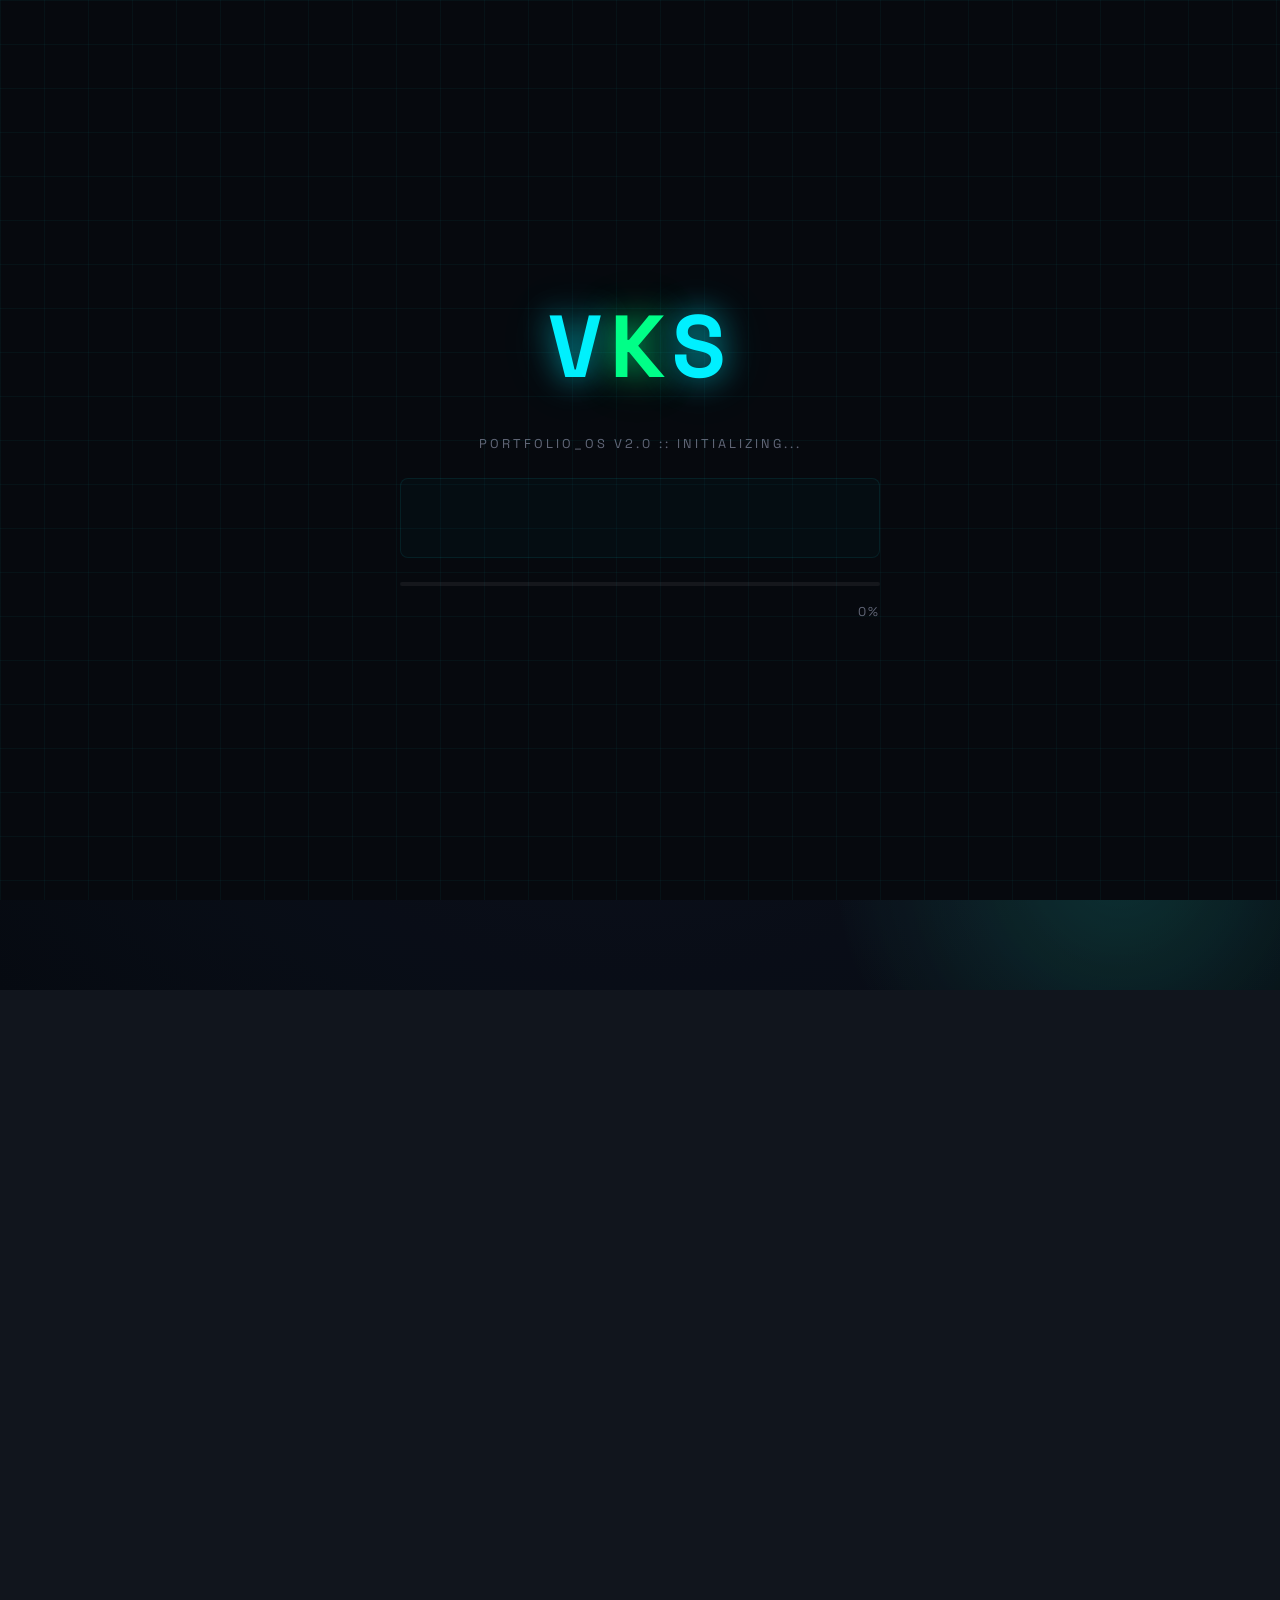
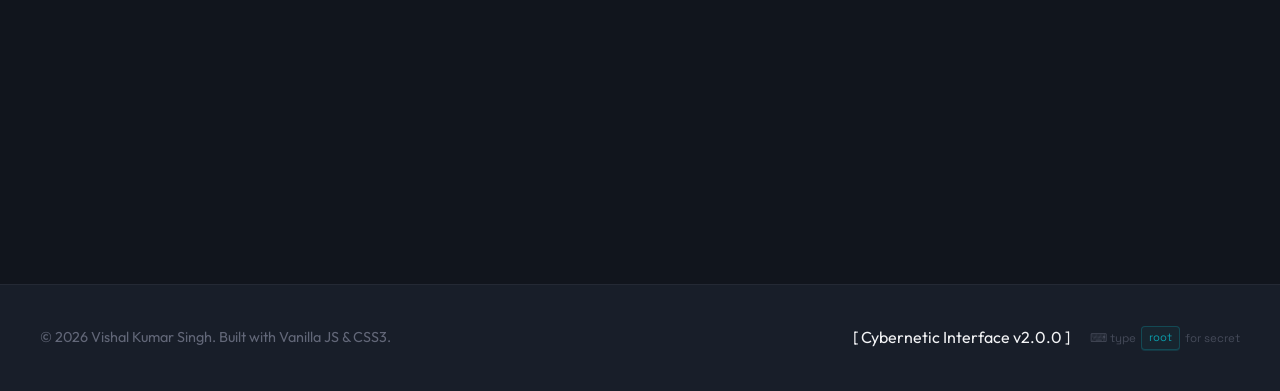
==== commit 56c271e9: "Add CodeQuest achievement and team photo layout placeholders" ====
--- a/index.html
+++ b/index.html
@@ -530,7 +530,7 @@
             </div>
 
             <!-- ↓↓↓ Update project name below when ready ↓↓↓ -->
-            <h3 class="wip-title">[ Project Name — Coming Soon ]</h3>
+            <h3 class="wip-title">Student Record Management System In C</h3>
             <!-- ↑↑↑ Space reserved for project name ↑↑↑ -->
 
             <div class="wip-tags">
@@ -596,6 +596,10 @@
                         architecture and debugging, demonstrating rapid problem-solving skills and seamless team
                         coordination.</p>
                 </div>
+                <!-- Photo Space -->
+                <div class="achievement-image-wrapper">
+                    <span class="photo-placeholder-text">Photo<br>Space</span>
+                </div>
             </div>
 
             <!-- Achievement 2 -->
@@ -616,6 +620,32 @@
                         innovative technical solution to a real-world problem. Successfully pitched the project's
                         technical feasibility and potential impact to a panel of judges and peers.</p>
                 </div>
+                <!-- Photo Space -->
+                <div class="achievement-image-wrapper">
+                    <span class="photo-placeholder-text">Photo<br>Space</span>
+                </div>
+            </div>
+
+            <!-- Achievement 3 -->
+            <div class="achievement-card">
+                <div class="achievement-icon-wrapper">
+                    <svg viewBox="0 0 24 24" class="achievement-icon" fill="none" stroke="currentColor" stroke-width="2"
+                        stroke-linecap="round" stroke-linejoin="round">
+                        <path d="M6 9H4.5a2.5 2.5 0 0 1 0-5H6"></path>
+                        <path d="M18 9h1.5a2.5 2.5 0 0 0 0-5H18"></path>
+                        <path d="M4 22h16"></path>
+                        <path d="M10 14.66V17c0 .55-.45 1-1 1H4v2h16v-2h-5c-.55 0-1-.45-1-1v-2.34"></path>
+                        <path d="M12 2a4 4 0 0 0-4 4v5a4 4 0 0 0 8 0V6a4 4 0 0 0-4-4z"></path>
+                    </svg>
+                </div>
+                <div class="achievement-content">
+                    <h3 class="achievement-title">1st Position, CodeQuest | Yanatriksha Annual Techfest</h3>
+                    <p class="achievement-details">Secured first position and won trophies and certificates at the CodeQuest competition during Yanatriksha, the annual techfest at Bakhtiyarpur College of Engineering.</p>
+                </div>
+                <!-- Photo Space -->
+                <div class="achievement-image-wrapper">
+                    <span class="photo-placeholder-text">Photo<br>Space</span>
+                </div>
             </div>
         </div>
     </section>
@@ -625,15 +655,20 @@
         <h2 class="section-title">GitHub Activity</h2>
         <div class="github-graph-wrapper">
             <div class="github-graph-header">
-                <svg viewBox="0 0 24 24" stroke="currentColor" stroke-width="2" fill="none" stroke-linecap="round" stroke-linejoin="round" width="18" height="18">
-                    <path d="M9 19c-5 1.5-5-2.5-7-3m14 6v-3.87a3.37 3.37 0 0 0-.94-2.61c3.14-.35 6.44-1.54 6.44-7A5.44 5.44 0 0 0 20 4.77 5.07 5.07 0 0 0 19.91 1S18.73.65 16 2.48a13.38 13.38 0 0 0-7 0C6.27.65 5.09 1 5.09 1A5.07 5.07 0 0 0 5 4.77a5.44 5.44 0 0 0-1.5 3.78c0 5.42 3.3 6.61 6.44 7A3.37 3.37 0 0 0 9 18.13V22"></path>
+                <svg viewBox="0 0 24 24" stroke="currentColor" stroke-width="2" fill="none" stroke-linecap="round"
+                    stroke-linejoin="round" width="18" height="18">
+                    <path
+                        d="M9 19c-5 1.5-5-2.5-7-3m14 6v-3.87a3.37 3.37 0 0 0-.94-2.61c3.14-.35 6.44-1.54 6.44-7A5.44 5.44 0 0 0 20 4.77 5.07 5.07 0 0 0 19.91 1S18.73.65 16 2.48a13.38 13.38 0 0 0-7 0C6.27.65 5.09 1 5.09 1A5.07 5.07 0 0 0 5 4.77a5.44 5.44 0 0 0-1.5 3.78c0 5.42 3.3 6.61 6.44 7A3.37 3.37 0 0 0 9 18.13V22">
+                    </path>
                 </svg>
                 <span>GitHub Activity Graph</span>
-                <a href="https://github.com/TECH9PATH-VISH" target="_blank" rel="noopener noreferrer" class="github-profile-link">@TECH9PATH-VISH ↗</a>
+                <a href="https://github.com/TECH9PATH-VISH" target="_blank" rel="noopener noreferrer"
+                    class="github-profile-link">@TECH9PATH-VISH ↗</a>
             </div>
 
             <div class="github-graph-img-wrapper">
-                <img class="github-graph-img" src="https://ghchart.rshah.org/00f0ff/TECH9PATH-VISH" alt="GitHub Activity Graph" />
+                <img class="github-graph-img" src="https://ghchart.rshah.org/00f0ff/TECH9PATH-VISH"
+                    alt="GitHub Activity Graph" />
             </div>
         </div>
     </section>
--- a/style.css
+++ b/style.css
@@ -2206,6 +2206,42 @@
     margin: 0;
 }
 
+.achievement-image-wrapper {
+    flex-shrink: 0;
+    width: 180px;
+    height: 120px;
+    border-radius: 12px;
+    overflow: hidden;
+    background: rgba(255, 215, 0, 0.05);
+    border: 1px dashed rgba(255, 215, 0, 0.4);
+    display: flex;
+    align-items: center;
+    justify-content: center;
+    transition: var(--transition-smooth);
+}
+
+.achievement-card:hover .achievement-image-wrapper {
+    border-color: rgba(255, 215, 0, 0.8);
+    box-shadow: 0 0 15px rgba(255, 215, 0, 0.2);
+}
+
+.photo-placeholder-text {
+    color: rgba(255, 215, 0, 0.6);
+    font-size: 0.9rem;
+    font-weight: 500;
+    text-align: center;
+    line-height: 1.4;
+    text-transform: uppercase;
+    letter-spacing: 1px;
+}
+
+.achievement-image-wrapper img {
+    width: 100%;
+    height: 100%;
+    object-fit: cover;
+    display: block;
+}
+
 /* Sound Toggle Button Styles */
 .nav-actions {
     display: flex;
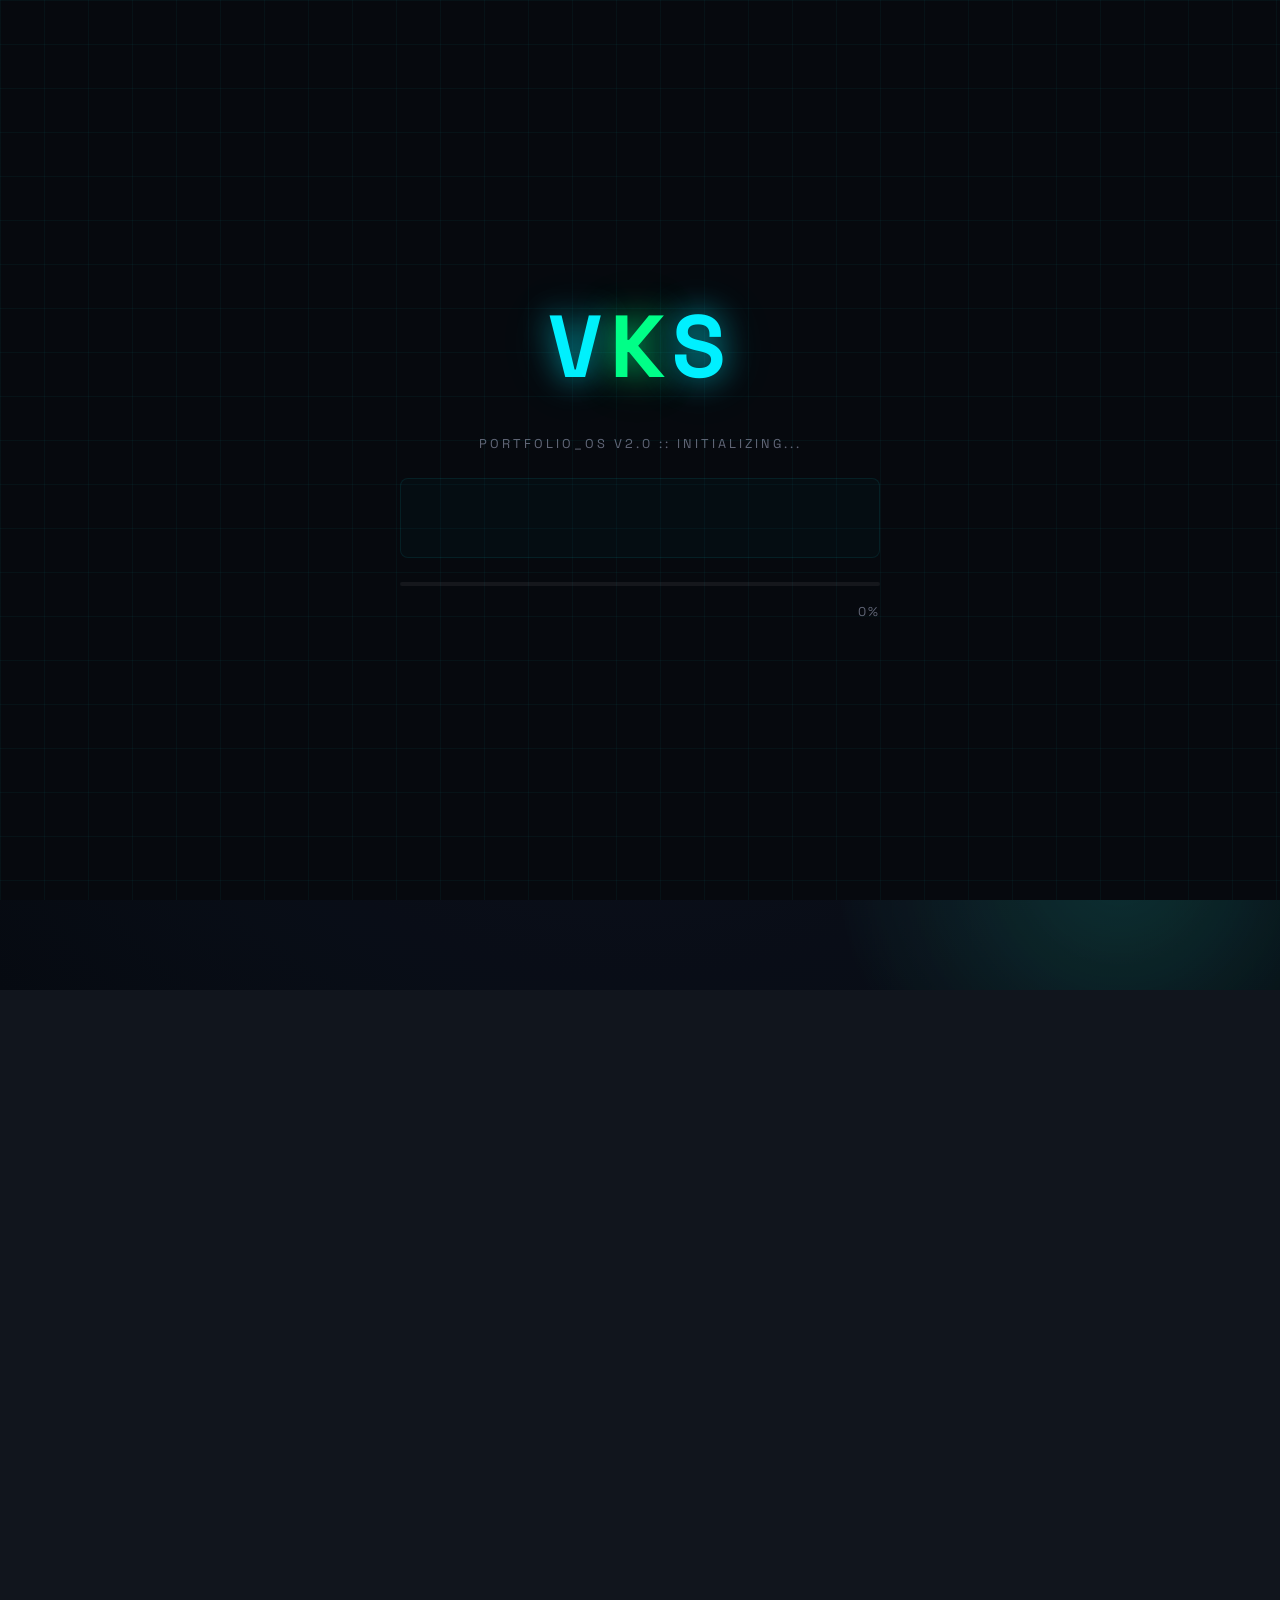
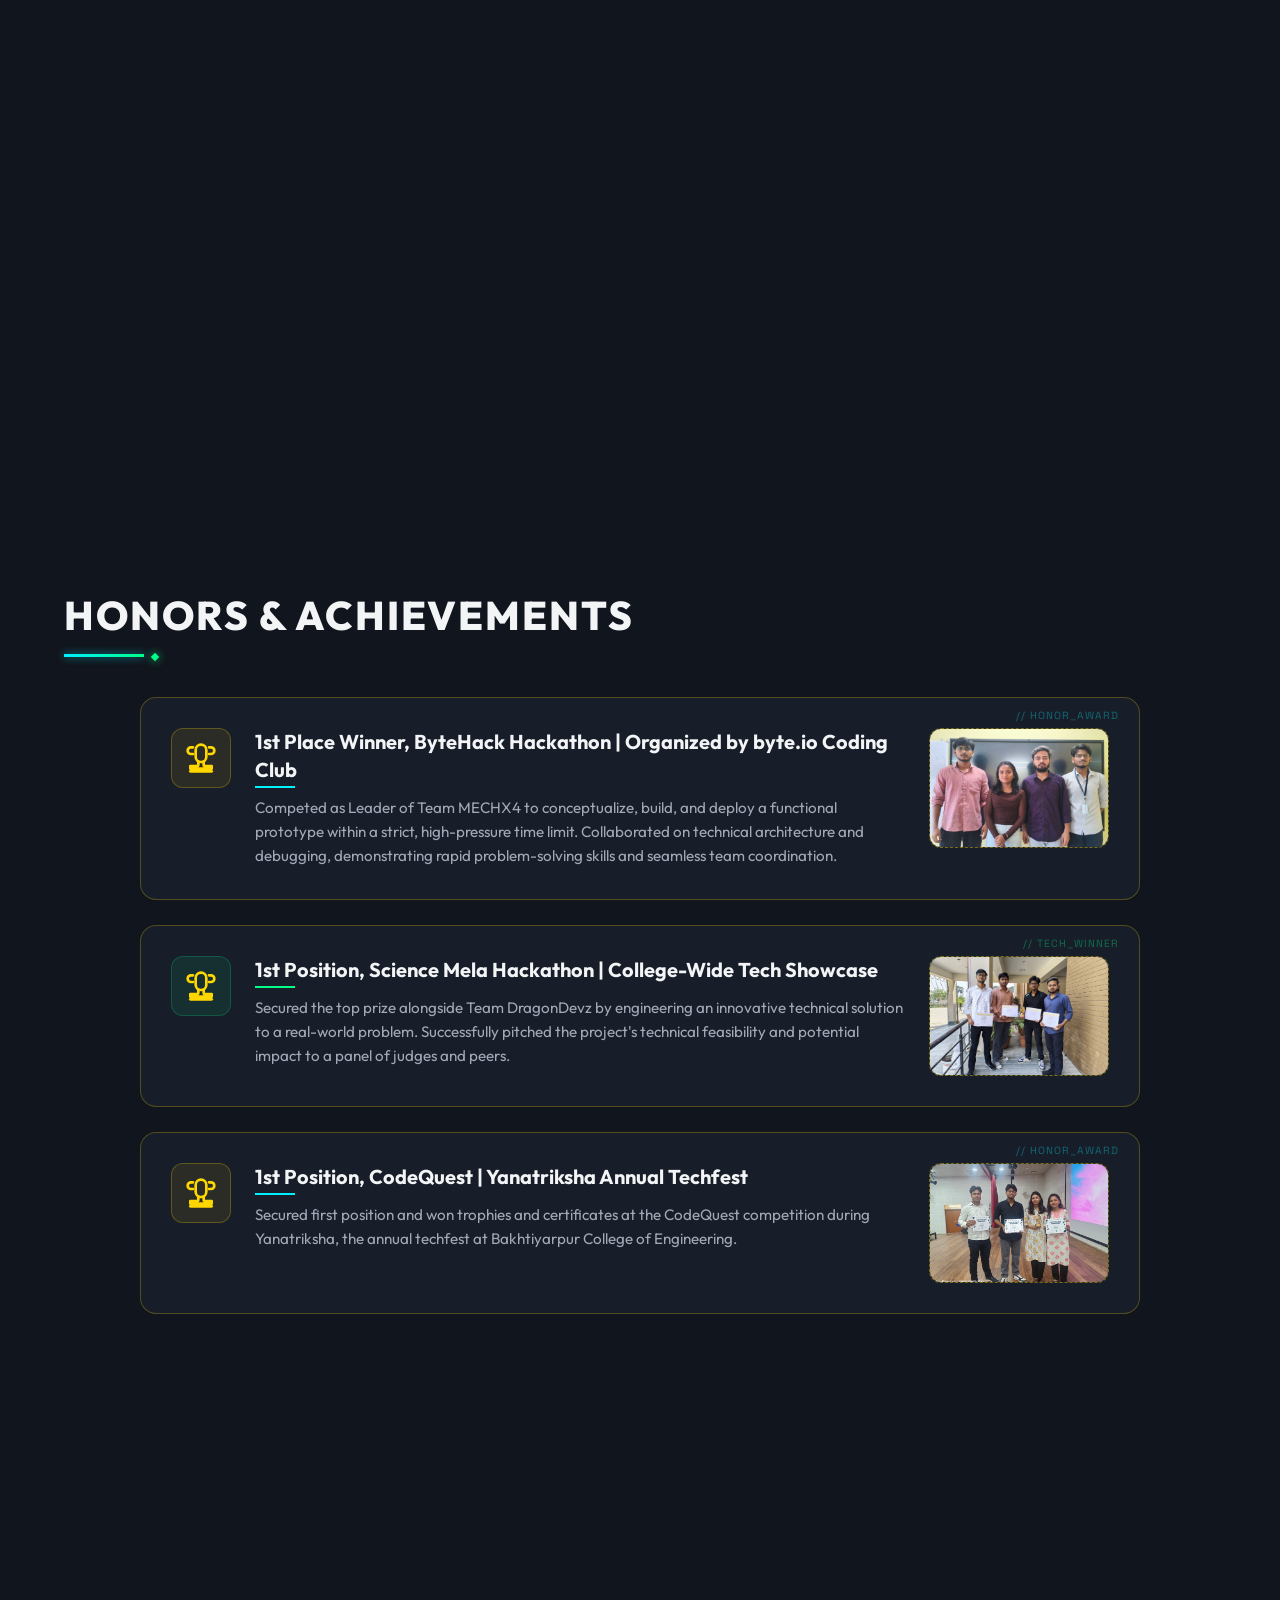
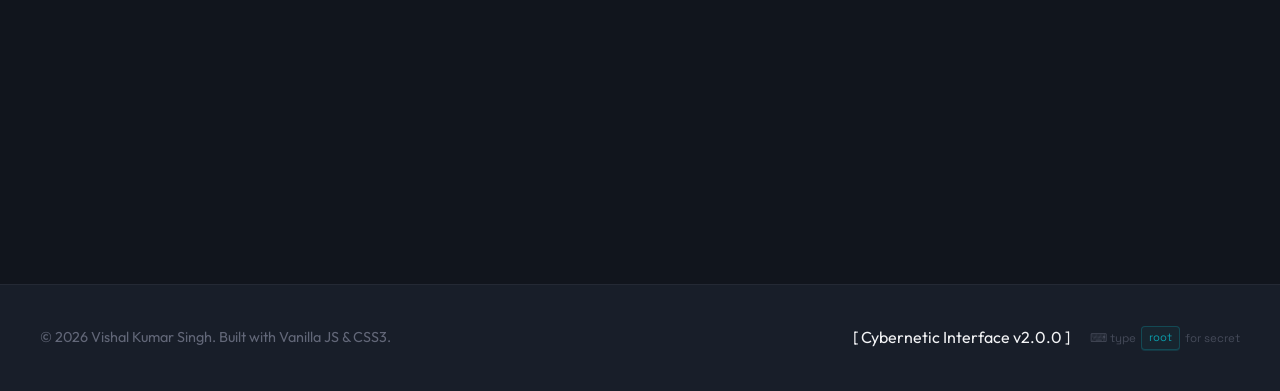
==== commit d7b455a1: "Remove hidden class from achievements to fix visibility bug" ====
--- a/index.html
+++ b/index.html
@@ -573,7 +573,7 @@
     </section>
 
     <!-- Honors & Achievements Section -->
-    <section class="hidden" id="achievements">
+    <section id="achievements">
         <h2 class="section-title">Honors & Achievements</h2>
         <div class="achievements-container">
             <!-- Achievement 1 -->
@@ -598,7 +598,7 @@
                 </div>
                 <!-- Photo Space -->
                 <div class="achievement-image-wrapper">
-                    <span class="photo-placeholder-text">Photo<br>Space</span>
+                    <img src="MECHX4 ByteHack.jpg" alt="Team MECHX4 at ByteHack">
                 </div>
             </div>
 
@@ -622,7 +622,7 @@
                 </div>
                 <!-- Photo Space -->
                 <div class="achievement-image-wrapper">
-                    <span class="photo-placeholder-text">Photo<br>Space</span>
+                    <img src="DragonDevZ science mela.jpeg" alt="Team DragonDevz at Science Mela">
                 </div>
             </div>
 
@@ -644,7 +644,7 @@
                 </div>
                 <!-- Photo Space -->
                 <div class="achievement-image-wrapper">
-                    <span class="photo-placeholder-text">Photo<br>Space</span>
+                    <img src="NightLeets Yantriksha.jpg" alt="CodeQuest Winning Team at Yanatriksha">
                 </div>
             </div>
         </div>
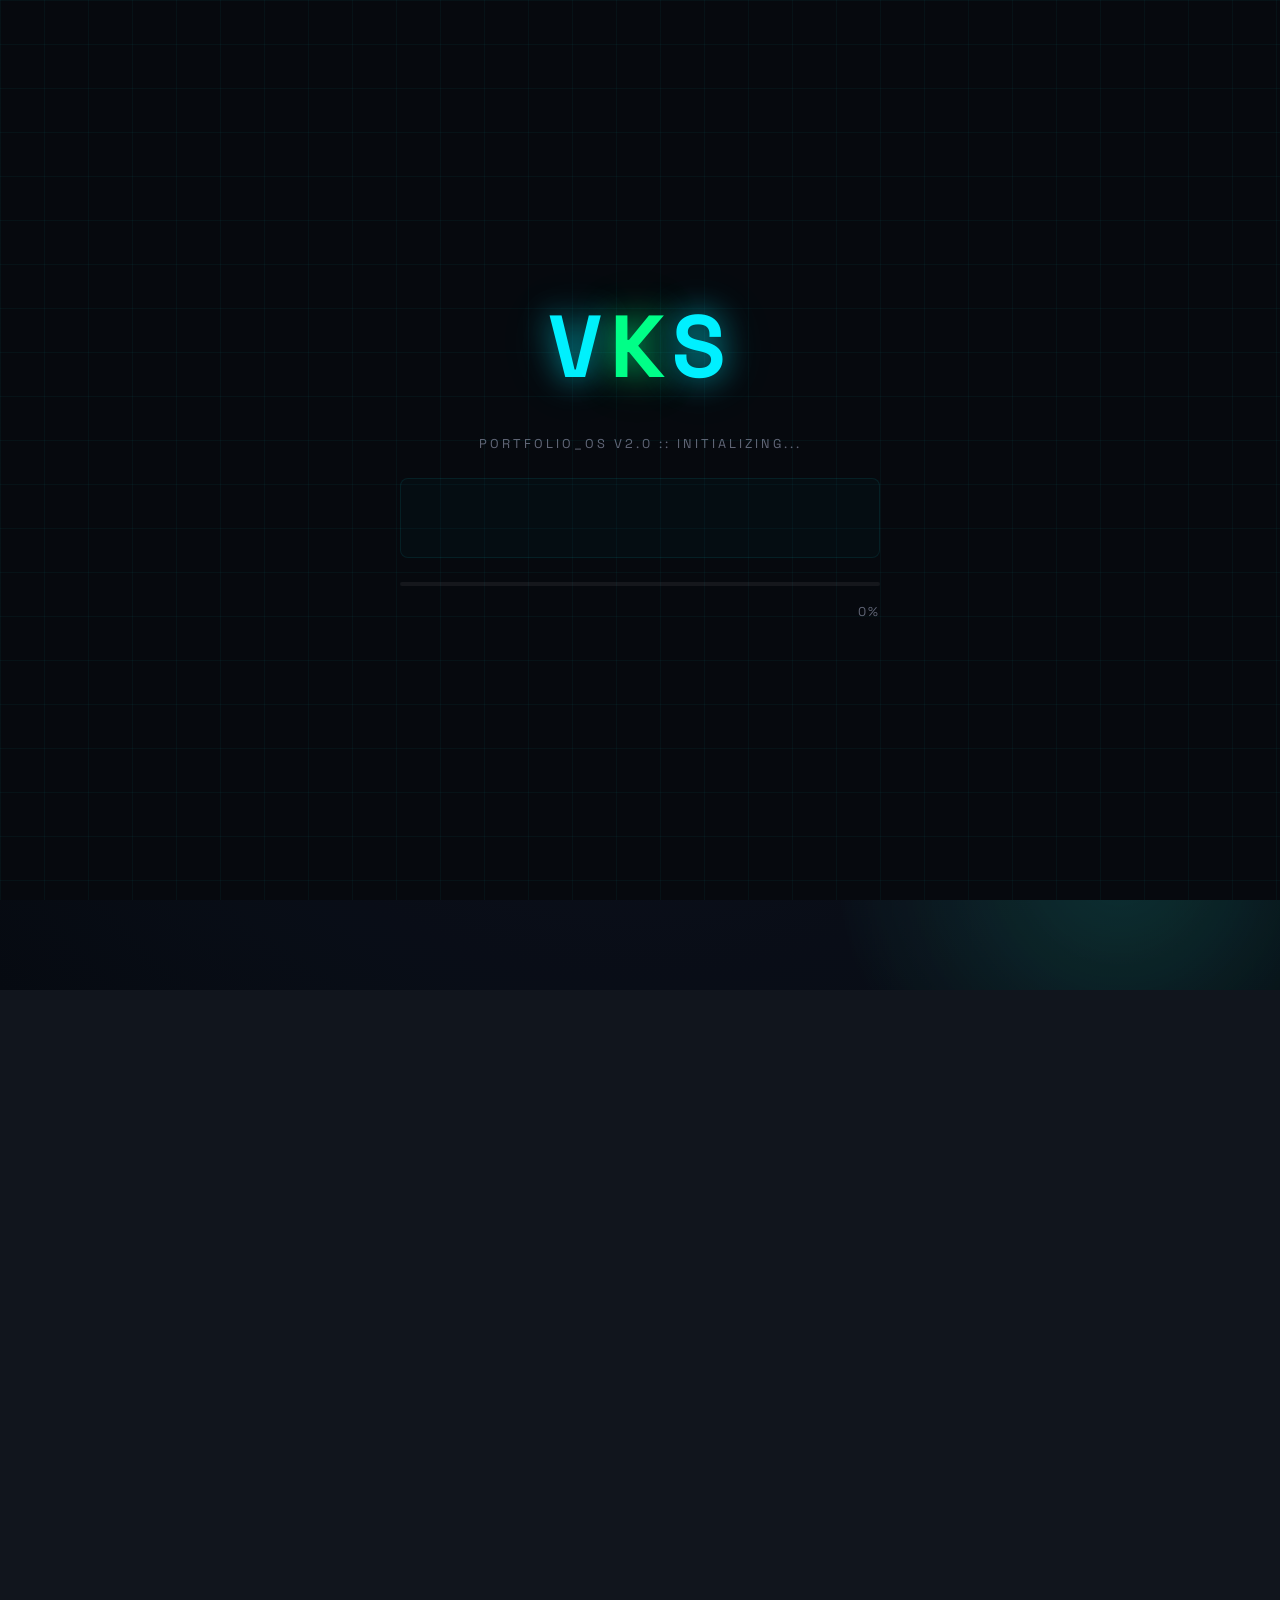
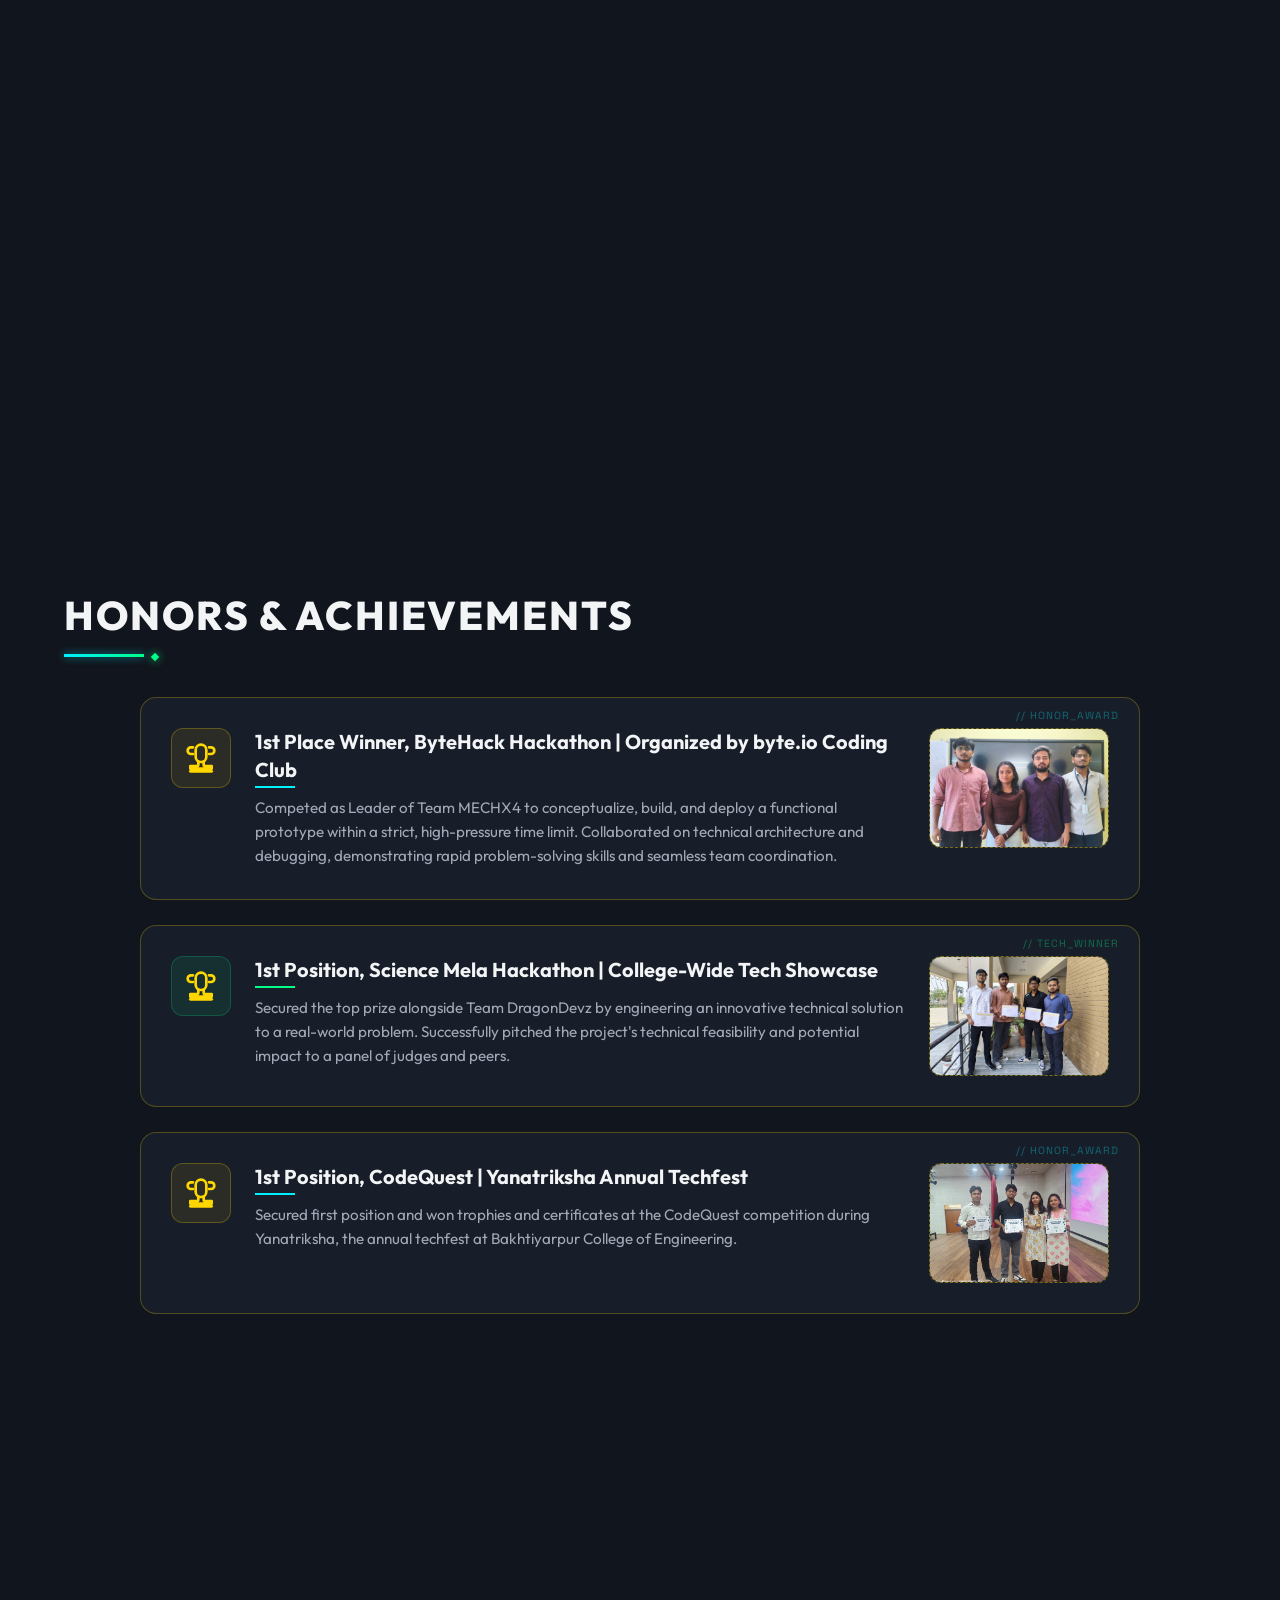
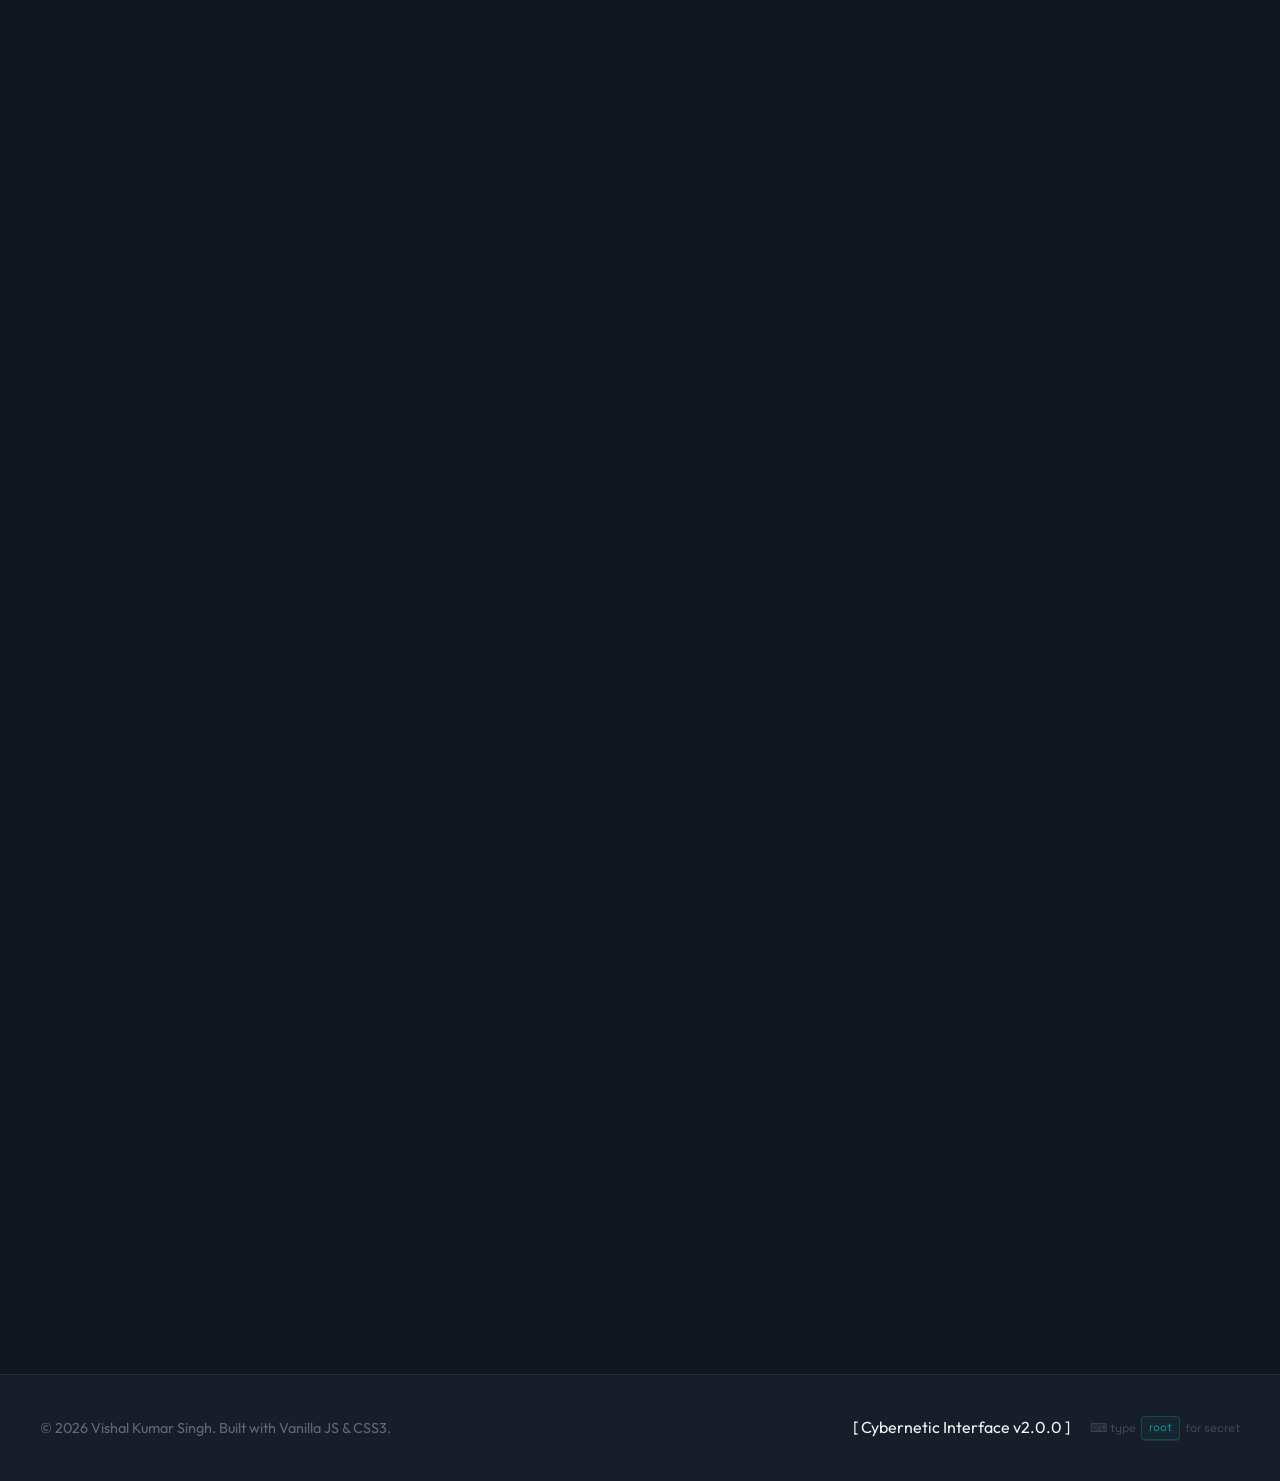
==== commit ae74cea7: "Remove GitHub activity chart" ====
--- a/index.html
+++ b/index.html
@@ -650,28 +650,6 @@
         </div>
     </section>
 
-    <!-- Feature 9: GitHub Activity Heatmap -->
-    <section class="hidden" id="github-activity">
-        <h2 class="section-title">GitHub Activity</h2>
-        <div class="github-graph-wrapper">
-            <div class="github-graph-header">
-                <svg viewBox="0 0 24 24" stroke="currentColor" stroke-width="2" fill="none" stroke-linecap="round"
-                    stroke-linejoin="round" width="18" height="18">
-                    <path
-                        d="M9 19c-5 1.5-5-2.5-7-3m14 6v-3.87a3.37 3.37 0 0 0-.94-2.61c3.14-.35 6.44-1.54 6.44-7A5.44 5.44 0 0 0 20 4.77 5.07 5.07 0 0 0 19.91 1S18.73.65 16 2.48a13.38 13.38 0 0 0-7 0C6.27.65 5.09 1 5.09 1A5.07 5.07 0 0 0 5 4.77a5.44 5.44 0 0 0-1.5 3.78c0 5.42 3.3 6.61 6.44 7A3.37 3.37 0 0 0 9 18.13V22">
-                    </path>
-                </svg>
-                <span>GitHub Activity Graph</span>
-                <a href="https://github.com/TECH9PATH-VISH" target="_blank" rel="noopener noreferrer"
-                    class="github-profile-link">@TECH9PATH-VISH ↗</a>
-            </div>
-
-            <div class="github-graph-img-wrapper">
-                <img class="github-graph-img" src="https://ghchart.rshah.org/00f0ff/TECH9PATH-VISH"
-                    alt="GitHub Activity Graph" />
-            </div>
-        </div>
-    </section>
 
     <!-- Feature 8: Testimonials Section -->
     <section class="hidden" id="testimonials">
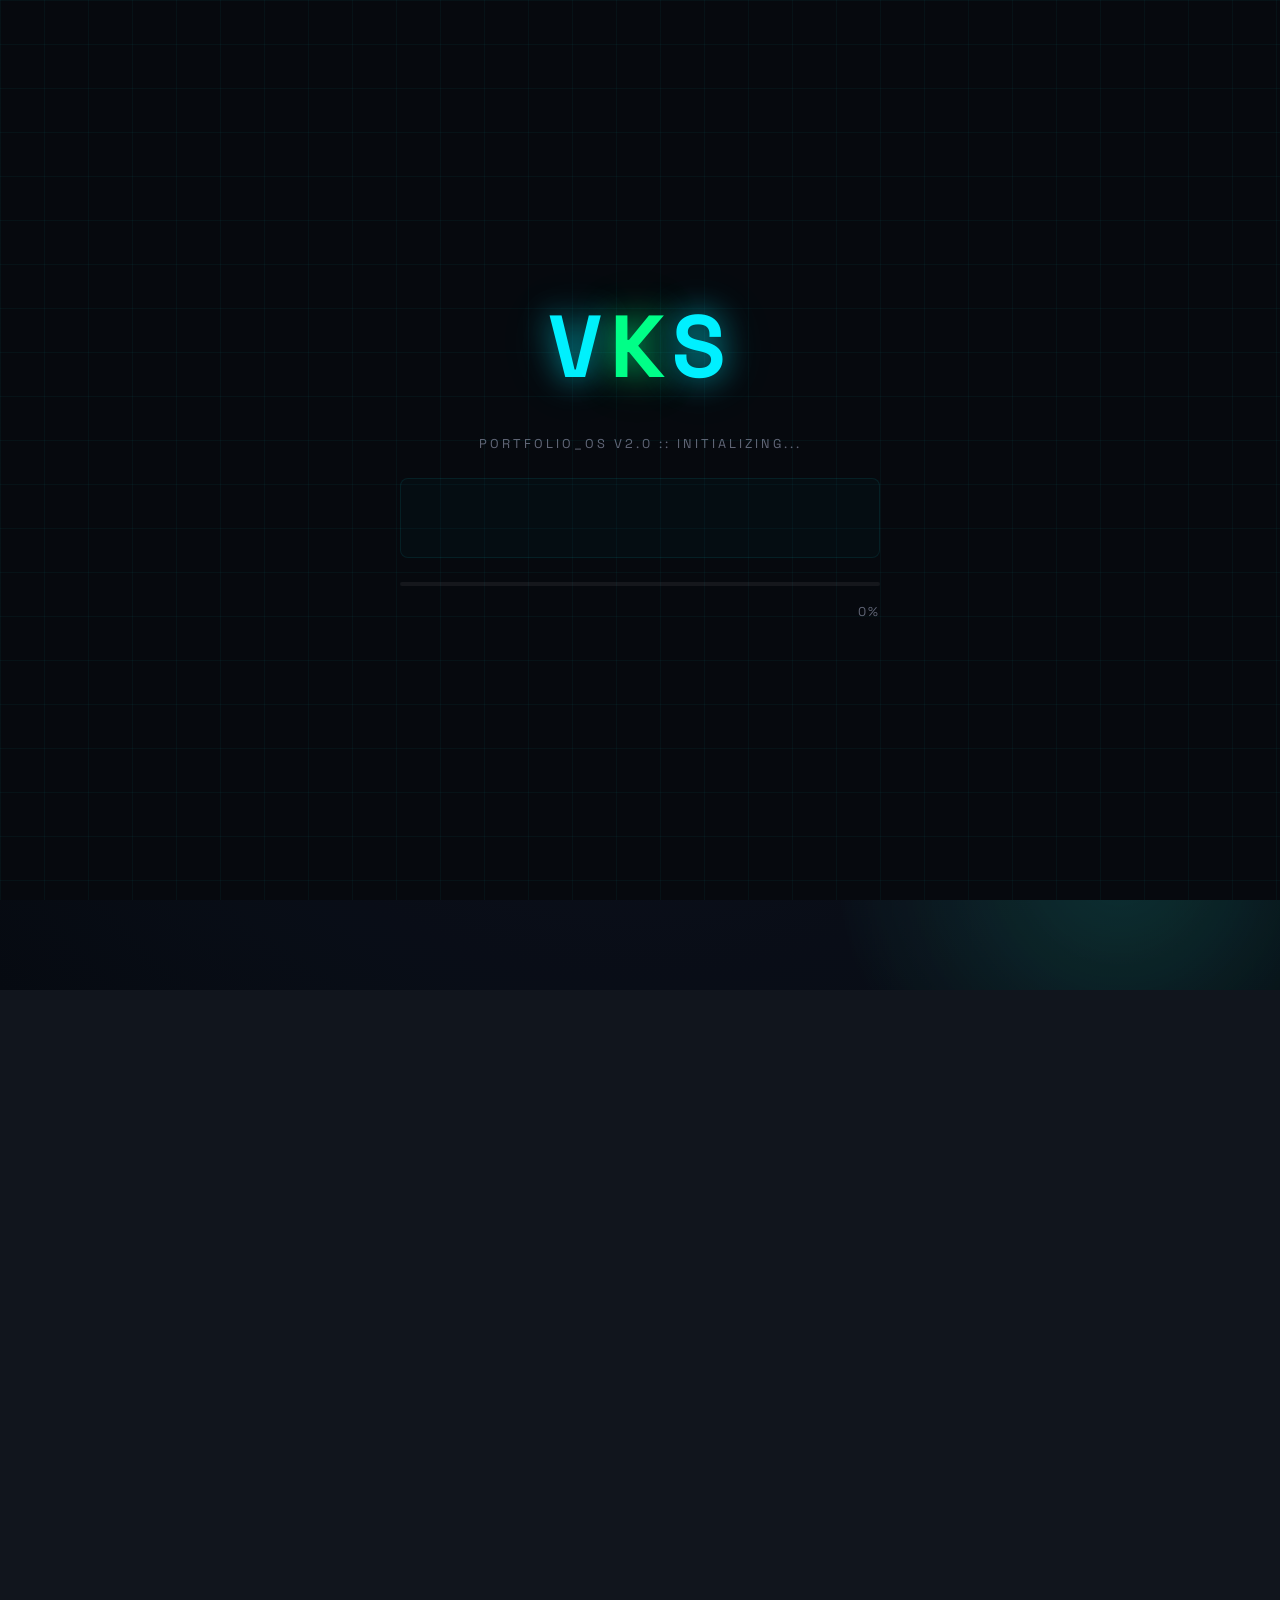
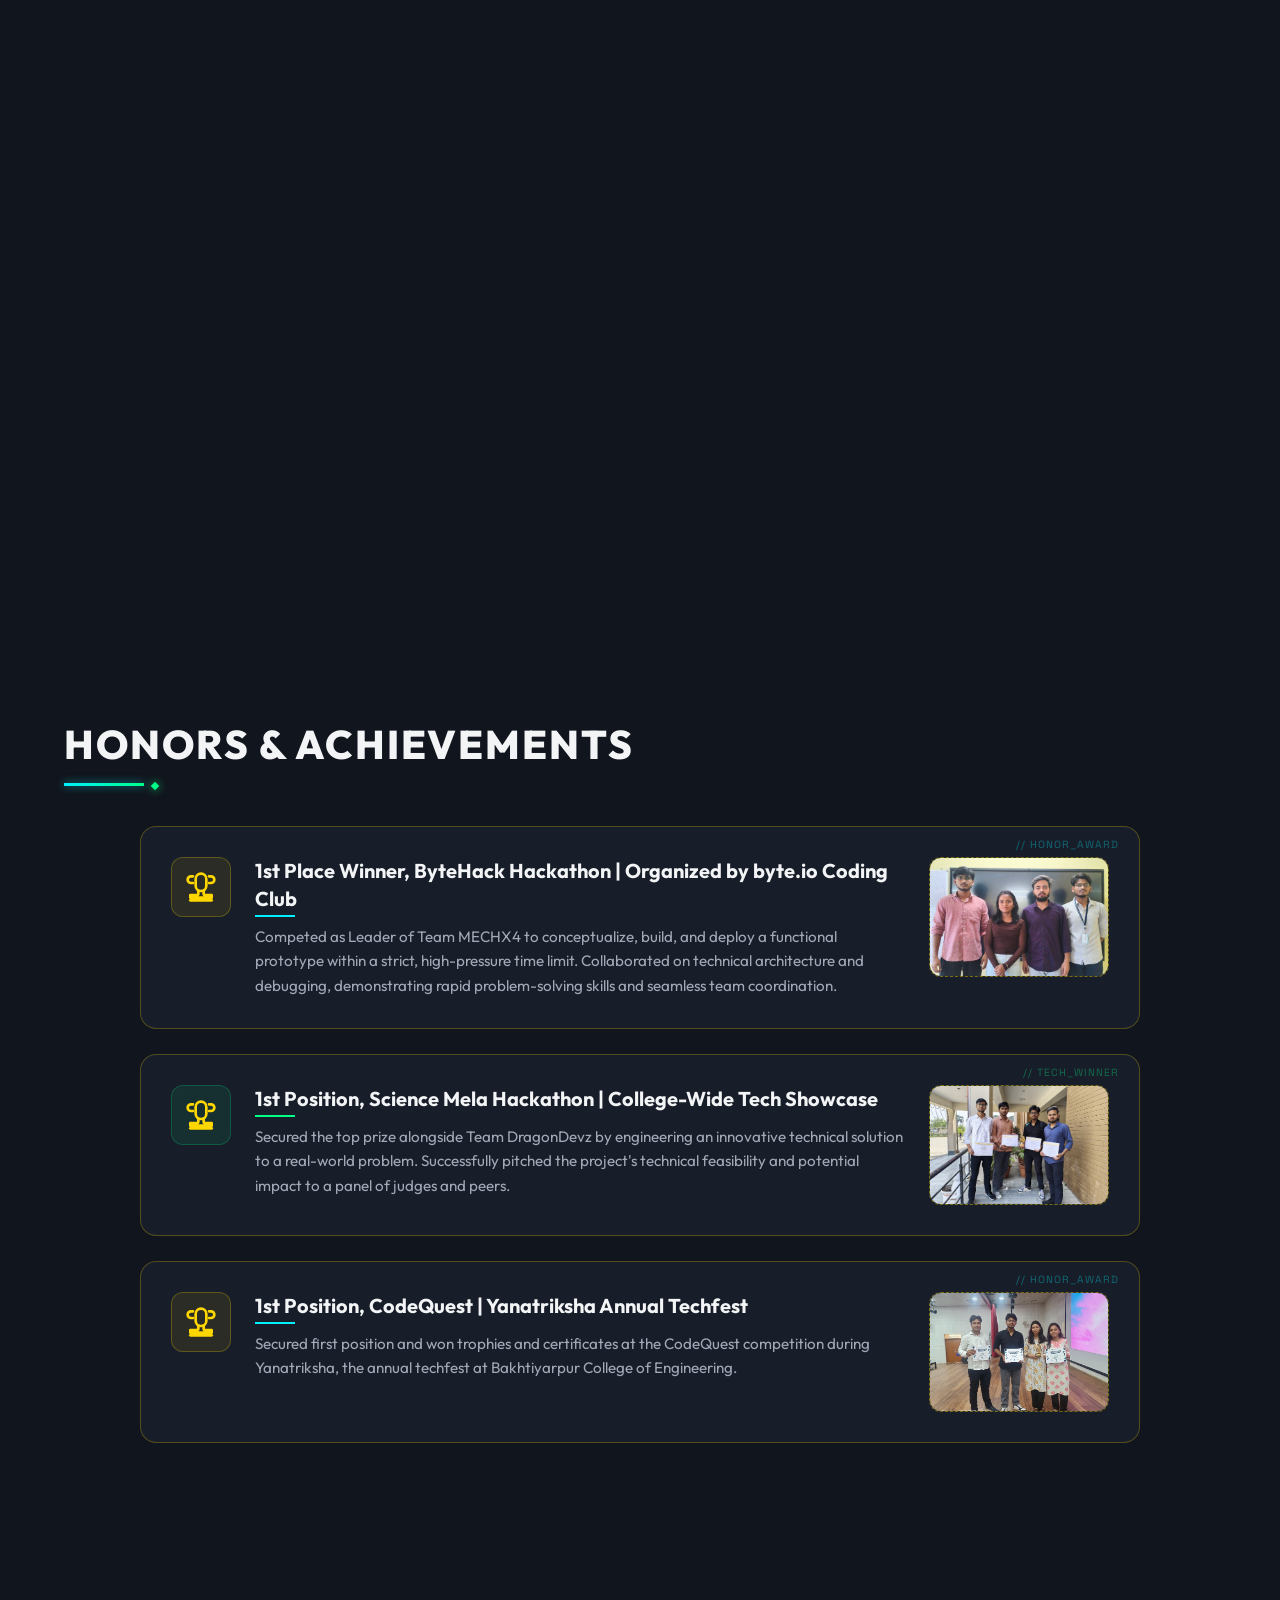
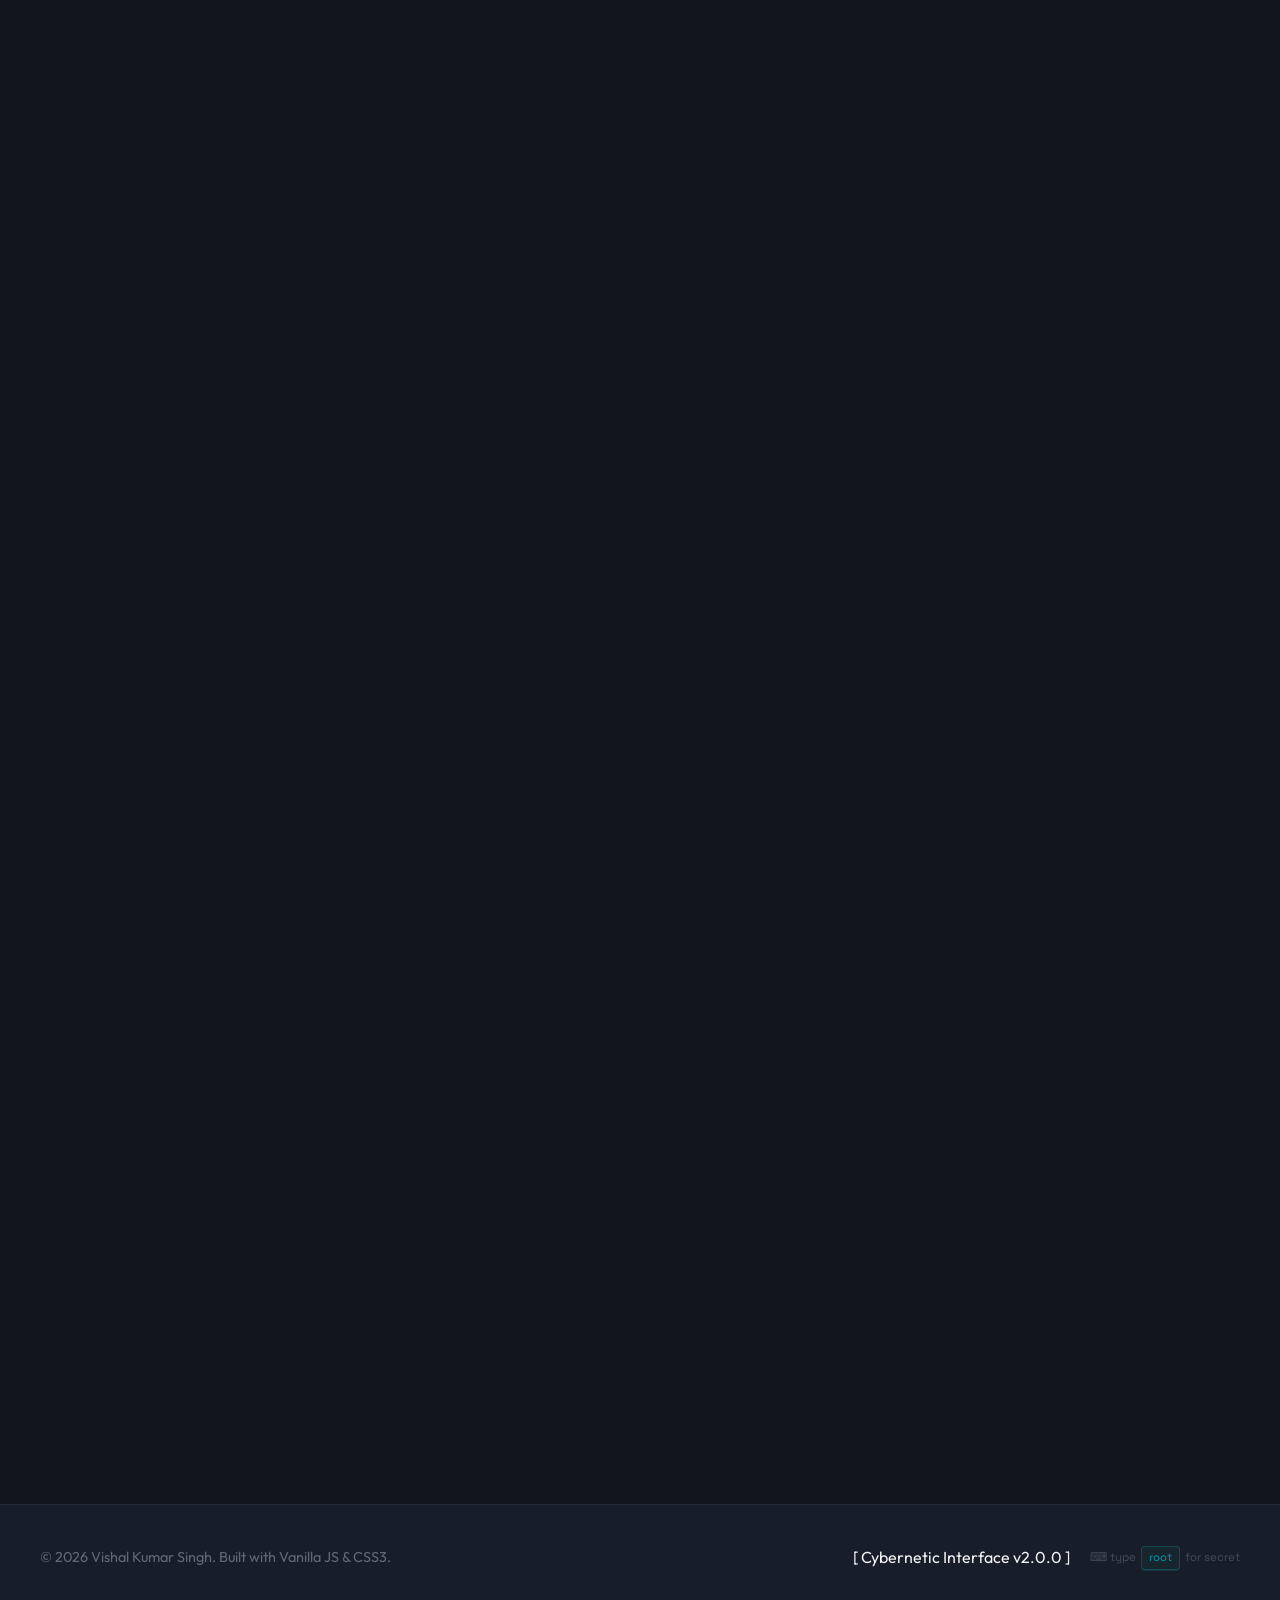
==== commit ca94e65b: "Add CLI Student Record System project and reset WIP section" ====
--- a/index.html
+++ b/index.html
@@ -514,6 +514,48 @@
                     </div>
                 </div>
             </article>
+
+            <!-- Project 3: CLI Student Record System -->
+            <article class="project-card">
+                <div class="project-image-wrapper">
+                    <!-- Placeholder image, replace src when available -->
+                    <img src="" alt="CLI Student Record System Dashboard" class="project-image" style="background: rgba(255, 255, 255, 0.05);">
+                </div>
+                <div class="project-content">
+                    <h3 class="project-title">CLI Student Record System</h3>
+                    <div class="project-tags">
+                        <span class="tag">C</span>
+                        <span class="tag">Linked Lists</span>
+                        <span class="tag">Memory Management</span>
+                        <span class="tag">Windows API</span>
+                    </div>
+                    <ul class="project-features">
+                        <li>Engineered a robust command-line interface (CLI) application in C to manage student data efficiently.</li>
+                        <li>Implemented custom singly linked lists and dynamic memory allocation to handle real-time record addition, deletion, and searching without memory leaks.</li>
+                        <li>Designed an interactive, color-coded terminal UI using ANSI escape sequences and console coordinate manipulation for an enhanced user experience.</li>
+                    </ul>
+                    <div class="project-links">
+                        <a href="#" target="_blank" rel="noopener noreferrer" class="project-link">
+                            <svg viewBox="0 0 24 24" stroke="currentColor" stroke-width="2" fill="none"
+                                stroke-linecap="round" stroke-linejoin="round">
+                                <path
+                                    d="M9 19c-5 1.5-5-2.5-7-3m14 6v-3.87a3.37 3.37 0 0 0-.94-2.61c3.14-.35 6.44-1.54 6.44-7A5.44 5.44 0 0 0 20 4.77 5.07 5.07 0 0 0 19.91 1S18.73.65 16 2.48a13.38 13.38 0 0 0-7 0C6.27.65 5.09 1 5.09 1A5.07 5.07 0 0 0 5 4.77a5.44 5.44 0 0 0-1.5 3.78c0 5.42 3.3 6.61 6.44 7A3.37 3.37 0 0 0 9 18.13V22">
+                                </path>
+                            </svg>
+                            GitHub Repo
+                        </a>
+                        <a href="#" target="_blank" rel="noopener noreferrer" class="project-link project-link-primary">
+                            <svg viewBox="0 0 24 24" stroke="currentColor" stroke-width="2" fill="none"
+                                stroke-linecap="round" stroke-linejoin="round">
+                                <path d="M18 13v6a2 2 0 0 1-2 2H5a2 2 0 0 1-2-2V8a2 2 0 0 1 2-2h6"></path>
+                                <polyline points="15 3 21 3 21 9"></polyline>
+                                <line x1="10" y1="14" x2="21" y2="3"></line>
+                            </svg>
+                            View Code
+                        </a>
+                    </div>
+                </div>
+            </article>
         </div>
     </section>
 
@@ -526,25 +568,23 @@
                     <span class="live-dot"></span>
                     <span>LIVE IN PROGRESS</span>
                 </div>
-                <div class="wip-lang-tag">C Language</div>
+                <div class="wip-lang-tag">[ Language/Tech ]</div>
             </div>
 
             <!-- ↓↓↓ Update project name below when ready ↓↓↓ -->
-            <h3 class="wip-title">Student Record Management System In C</h3>
+            <h3 class="wip-title">[ Project Name ]</h3>
             <!-- ↑↑↑ Space reserved for project name ↑↑↑ -->
 
             <div class="wip-tags">
-                <span class="tag">C Language</span>
-                <span class="tag">Terminal / CLI</span>
-                <span class="tag">Compiler-Based Interface</span>
-                <span class="tag">Low-Level Systems</span>
+                <span class="tag">Skill 1</span>
+                <span class="tag">Skill 2</span>
+                <span class="tag">Skill 3</span>
             </div>
 
             <!-- ↓↓↓ Update description below when ready ↓↓↓ -->
             <p class="wip-desc">
-                A project built <span class="highlight-text">entirely in the C programming language</span>,
-                designed to run directly on a compiler-based interface or terminal environment.
-                It explores low-level systems programming concepts without any external frameworks or libraries.
+                A new project focusing on <span class="highlight-text">[ core concept ]</span>.
+                It explores advanced techniques in [ domain ].
                 <br><br>
                 <em style="color: var(--text-muted); font-size: 0.9rem;">[ Full description coming soon as development
                     progresses... ]</em>
@@ -558,7 +598,7 @@
                     <span class="wip-progress-pct" id="wip-pct">Building...</span>
                 </div>
                 <div class="wip-progress-track">
-                    <div class="wip-progress-fill" id="wip-fill" style="width: 0%" data-target="35"></div>
+                    <div class="wip-progress-fill" id="wip-fill" style="width: 0%" data-target="15"></div>
                 </div>
             </div>
 
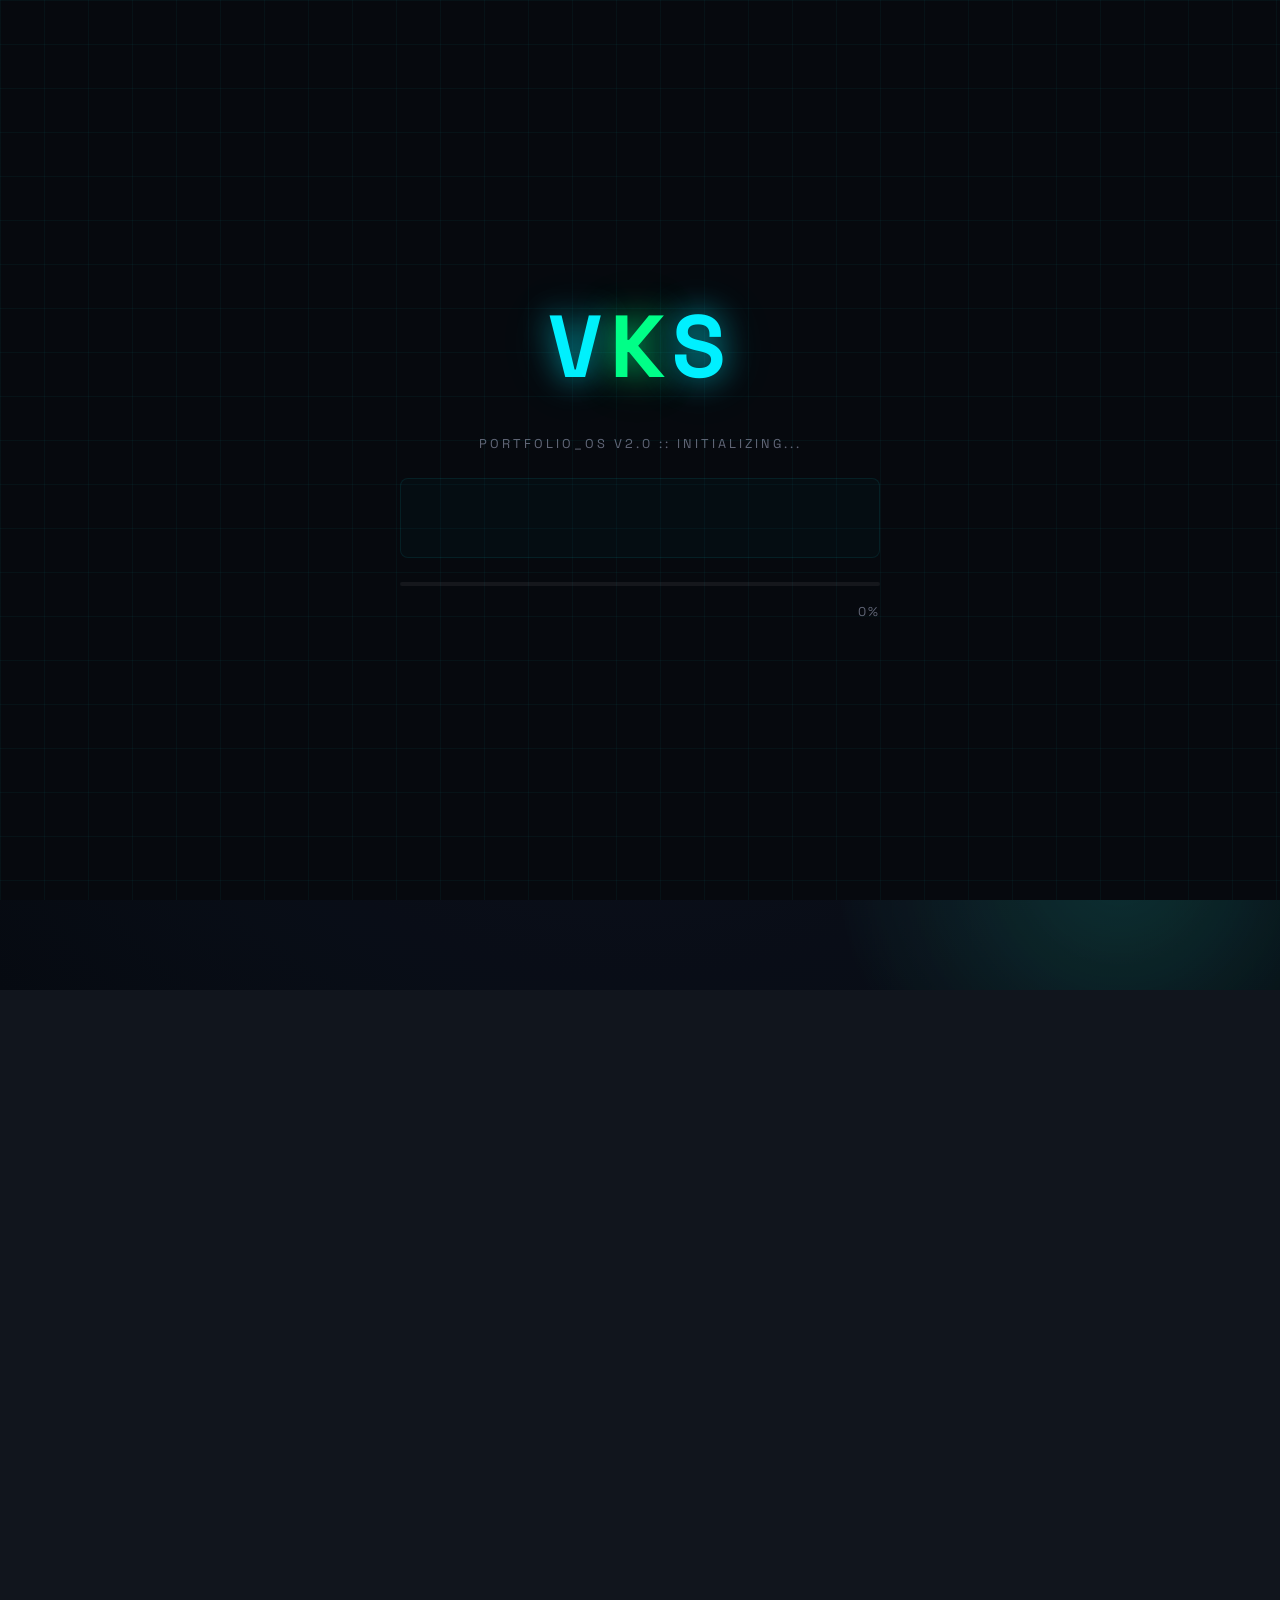
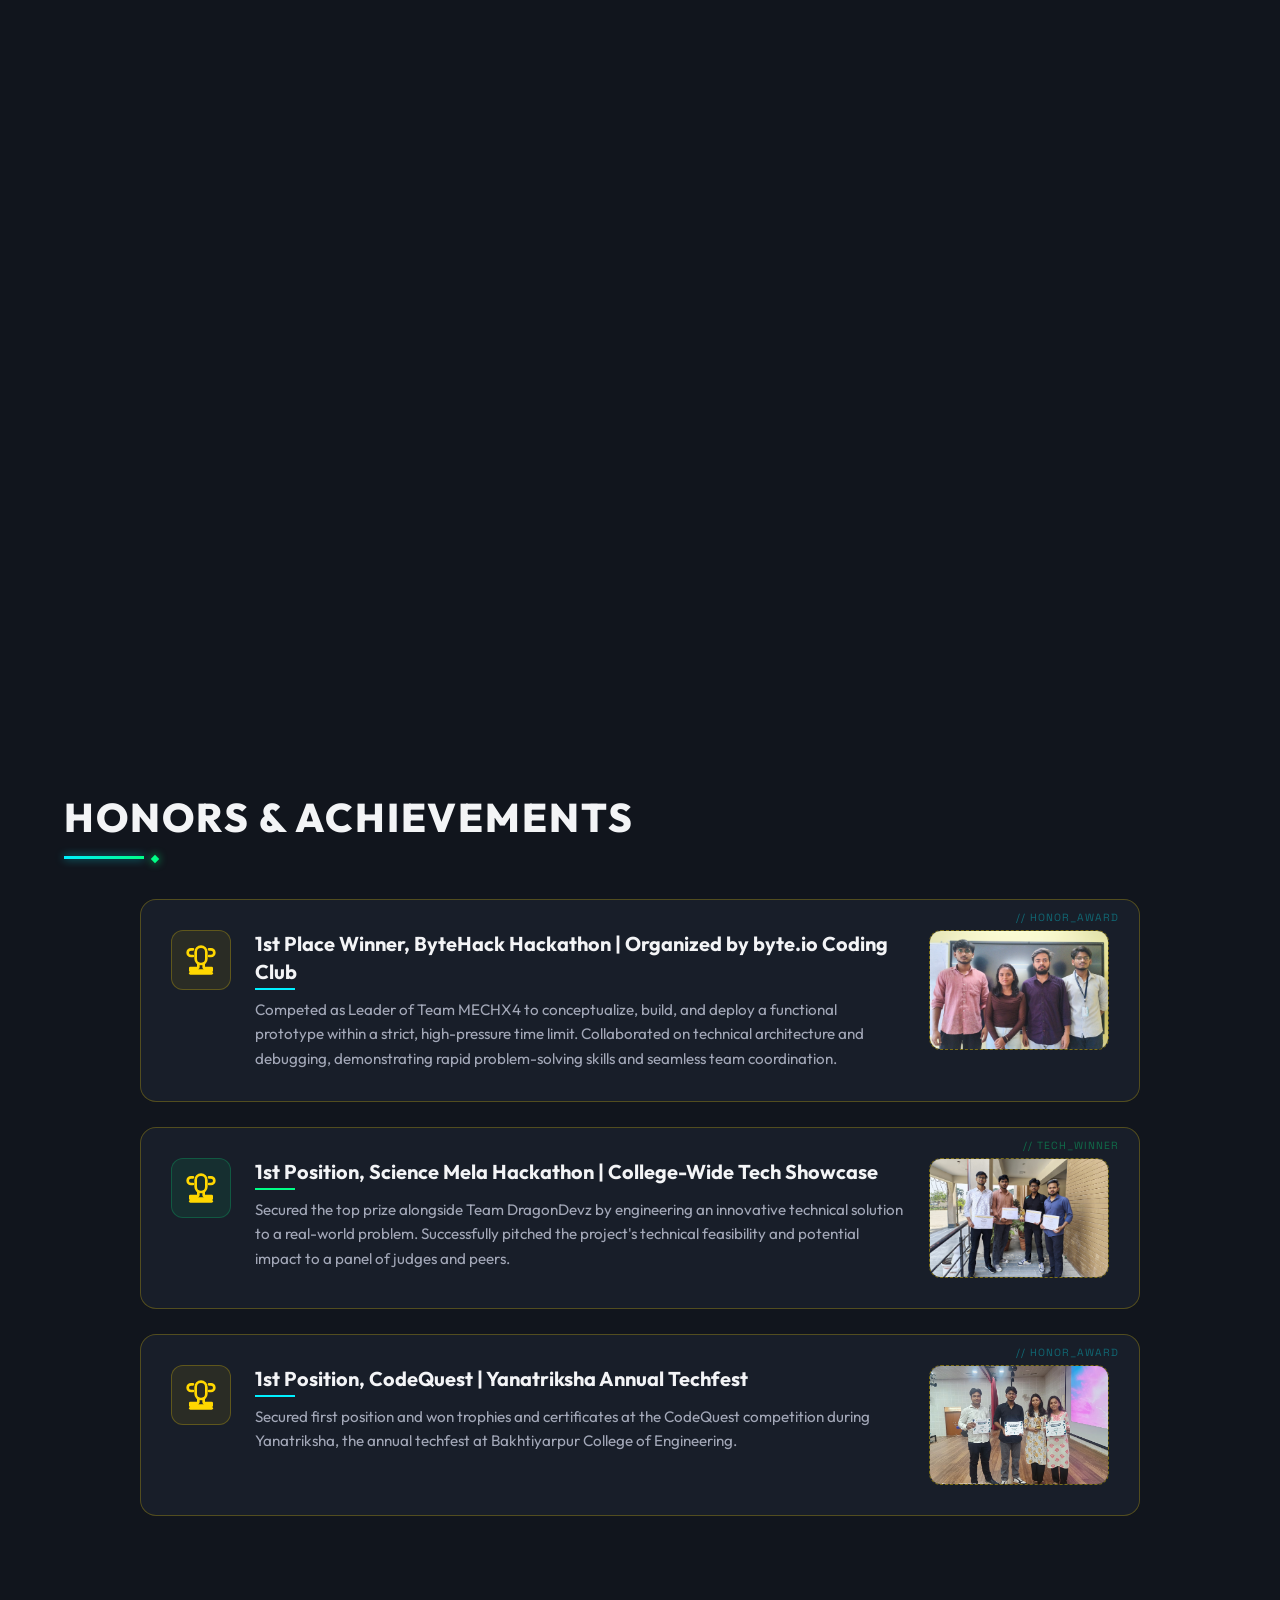
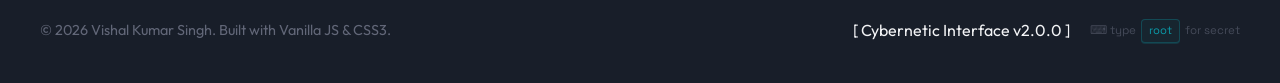
==== commit e83873b4: "Add Interactive Terminal, Web Worker Canvas, and Project Filtering" ====
--- a/index.html
+++ b/index.html
@@ -107,6 +107,7 @@
 
     <!-- Hero Section -->
     <section class="hero" id="hero">
+        <canvas id="cyber-canvas"></canvas>
         <div class="hero-grid">
             <div class="hero-content">
                 <div class="hero-subtitle-pre">Dual Student: B.Tech @ BCE Patna & B.S. @ IIT Patna</div>
@@ -415,9 +416,15 @@
     <!-- Projects Section -->
     <section class="hidden" id="projects">
         <h2 class="section-title">Selected Projects</h2>
-        <div class="projects-grid">
+        <div class="project-filters" id="project-filters">
+            <button class="filter-btn active" data-filter="all">ALL</button>
+            <button class="filter-btn" data-filter="web">WEB & FULLSTACK</button>
+            <button class="filter-btn" data-filter="ai">AI / ML</button>
+            <button class="filter-btn" data-filter="systems">SYSTEMS / C</button>
+        </div>
+        <div class="projects-grid" id="projects-grid">
             <!-- Project 1: TruthChain -->
-            <article class="project-card">
+            <article class="project-card" data-category="web ai">
                 <div class="project-image-wrapper">
                     <img src="truthchain.png" alt="TruthChain Dashboard" class="project-image">
                 </div>
@@ -465,7 +472,7 @@
             </article>
 
             <!-- Project 2: PrepGate -->
-            <article class="project-card">
+            <article class="project-card" data-category="web">
                 <div class="project-image-wrapper">
                     <img src="prepgate.png" alt="PrepGate Dashboard" class="project-image">
                 </div>
@@ -516,7 +523,7 @@
             </article>
 
             <!-- Project 3: CLI Student Record System -->
-            <article class="project-card">
+            <article class="project-card" data-category="systems">
                 <div class="project-image-wrapper">
                     <!-- Placeholder image, replace src when available -->
                     <img src="" alt="CLI Student Record System Dashboard" class="project-image" style="background: rgba(255, 255, 255, 0.05);">
@@ -820,12 +827,13 @@
                 <button class="terminal-close-btn" id="terminal-close-top" aria-label="Close Shell">×</button>
             </div>
             <div class="secret-terminal-body">
-                <div class="terminal-output">
-                    <span class="system-tag">[System Access Granted]</span> Welcome. Initializing AI & Cyber Security
-                    Protocols...
+                <div class="terminal-output" id="terminal-output">
+                    <div><span class="system-tag">[System Access Granted]</span> Welcome. Initializing AI & Cyber Security Protocols...</div>
+                    <div style="color: var(--text-muted); margin-top: 5px;">Type <span class="highlight-text">help</span> to view available commands.</div>
                 </div>
                 <div class="terminal-input-line">
-                    <span>C:\ROOT&gt; </span><span class="terminal-cursor">_</span>
+                    <span class="prompt">C:\ROOT&gt; </span>
+                    <input type="text" id="terminal-input" class="terminal-input-field" autocomplete="off" spellcheck="false">
                 </div>
                 <div class="terminal-actions">
                     <a href="resume.pdf" download class="btn btn-primary" id="download-classified-btn">Download
--- a/style.css
+++ b/style.css
@@ -564,6 +564,18 @@
     align-items: center;
     padding-top: 220px;
     padding-bottom: 82px; /* Increased by 10% */
+    position: relative;
+}
+
+#cyber-canvas {
+    position: absolute;
+    top: 0;
+    left: 0;
+    width: 100%;
+    height: 100%;
+    z-index: 0;
+    pointer-events: none;
+    opacity: 0.6;
 }
 
 .hero-grid {
@@ -1436,6 +1448,43 @@
 }
 
 /* Projects Gallery */
+.project-filters {
+    display: flex;
+    justify-content: center;
+    flex-wrap: wrap;
+    gap: 15px;
+    margin-bottom: 40px;
+}
+
+.filter-btn {
+    background: rgba(255, 255, 255, 0.05);
+    border: 1px solid rgba(255, 255, 255, 0.1);
+    color: var(--text-secondary);
+    padding: 8px 16px;
+    border-radius: 6px;
+    font-family: 'Inter', sans-serif;
+    font-size: 0.85rem;
+    font-weight: 600;
+    letter-spacing: 1px;
+    cursor: pointer;
+    transition: var(--transition-smooth);
+}
+
+.filter-btn:hover, .filter-btn.active {
+    background: rgba(0, 240, 255, 0.1);
+    border-color: var(--accent-cyan);
+    color: var(--accent-cyan);
+    box-shadow: 0 0 15px rgba(0, 240, 255, 0.2);
+}
+
+.project-card {
+    transition: all 0.5s cubic-bezier(0.4, 0, 0.2, 1);
+}
+
+.project-card.hide {
+    display: none;
+}
+
 .projects-grid {
     display: grid;
     grid-template-columns: repeat(auto-fit, minmax(300px, 1fr));
@@ -2570,6 +2619,8 @@
     line-height: 1.6;
     color: var(--accent-green);
     border-right: 2px solid transparent;
+    max-height: 350px;
+    overflow-y: auto;
 }
 
 .system-tag {
@@ -2581,6 +2632,24 @@
     margin-bottom: 35px;
     font-size: 1.1rem;
     color: var(--text-primary);
+    display: flex;
+    align-items: center;
+}
+
+.terminal-input-line .prompt {
+    margin-right: 8px;
+    white-space: nowrap;
+}
+
+.terminal-input-field {
+    background: transparent;
+    border: none;
+    outline: none;
+    color: var(--accent-cyan);
+    font-family: inherit;
+    font-size: 1.1rem;
+    flex-grow: 1;
+    caret-color: var(--accent-cyan);
 }
 
 .terminal-cursor {
